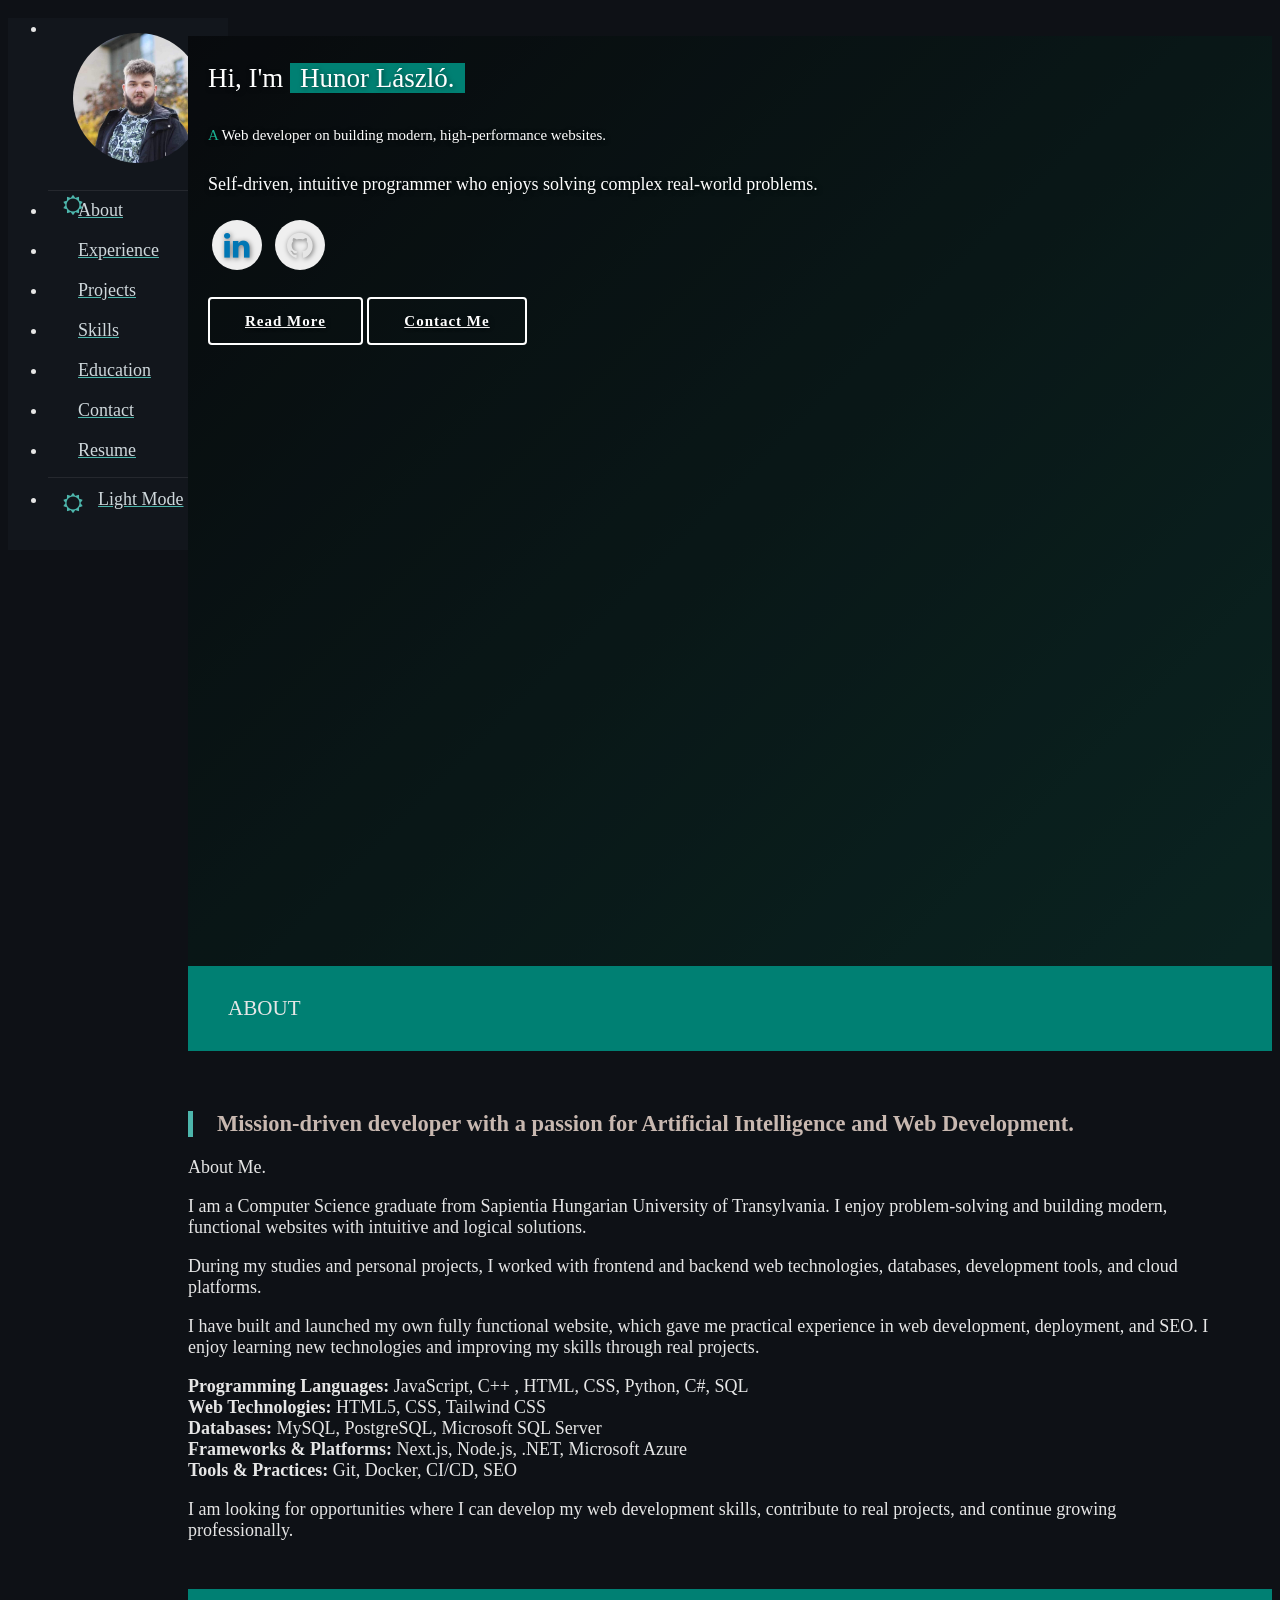
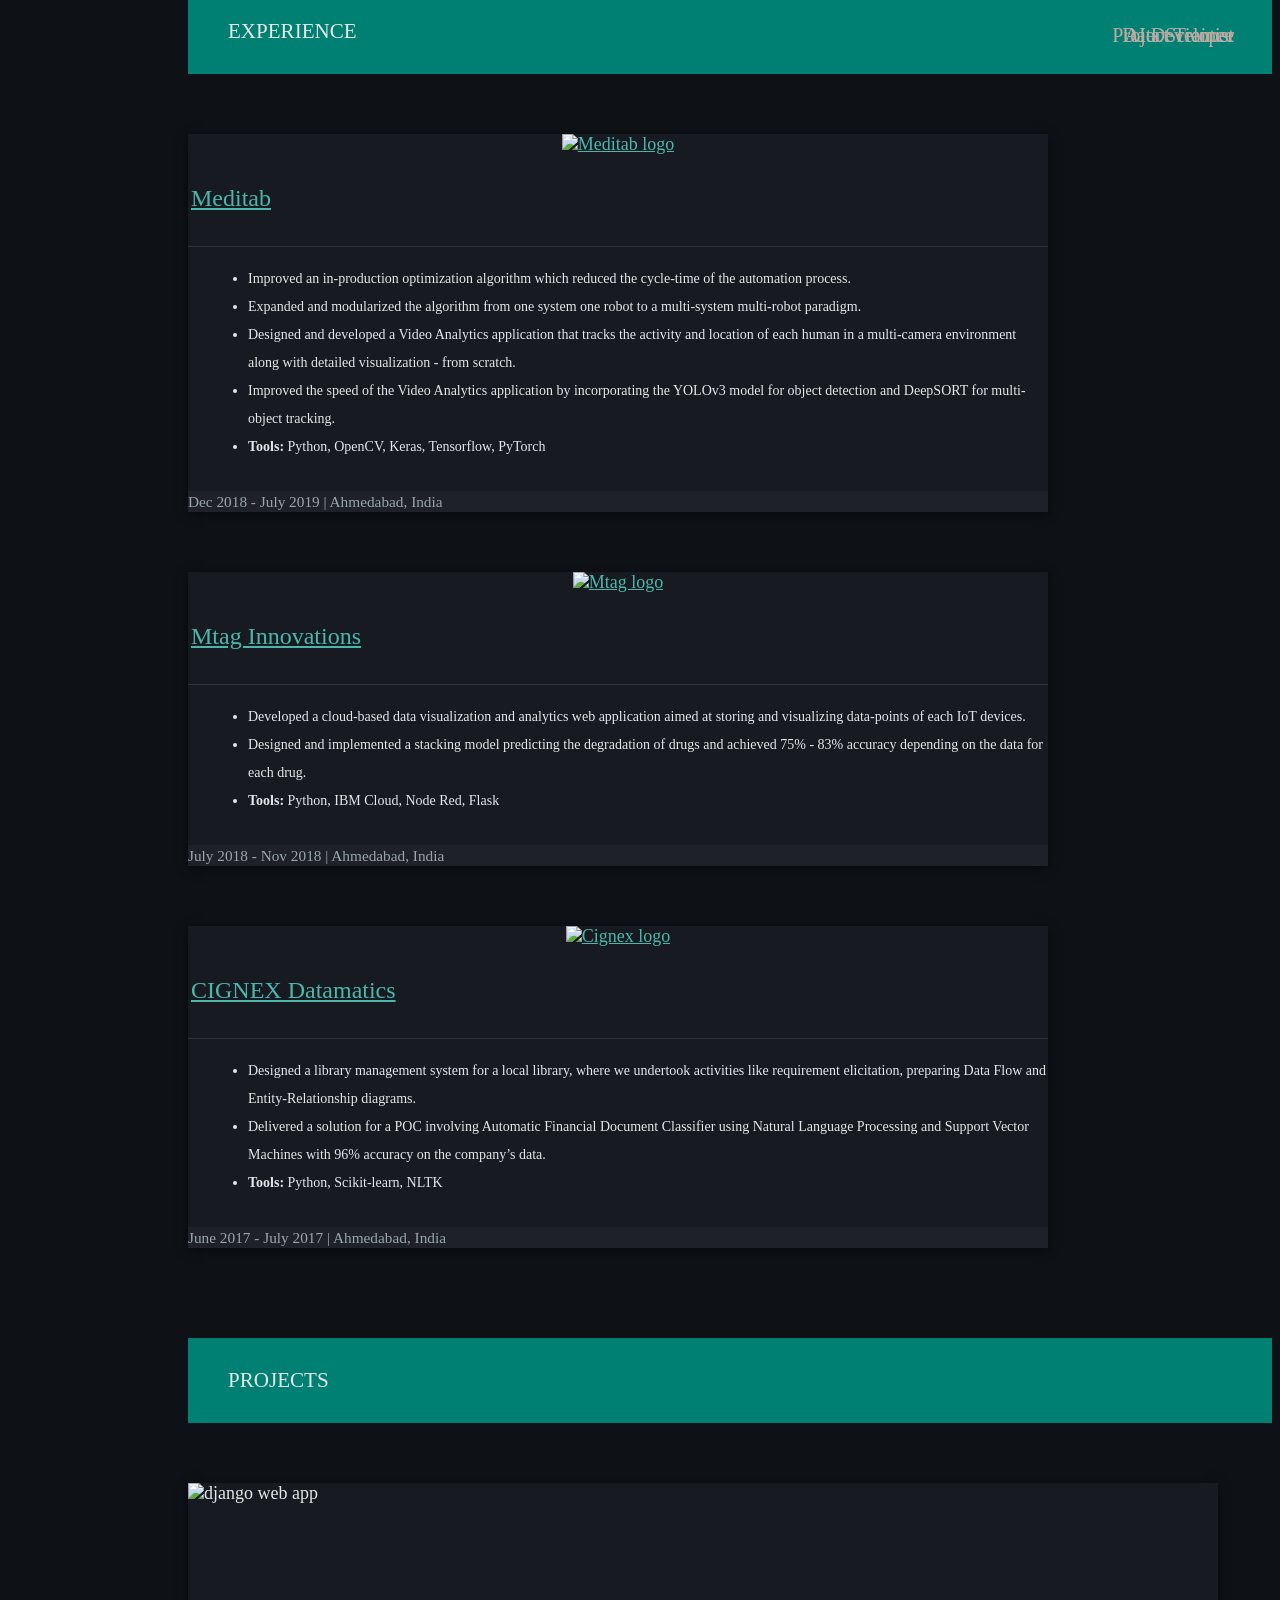
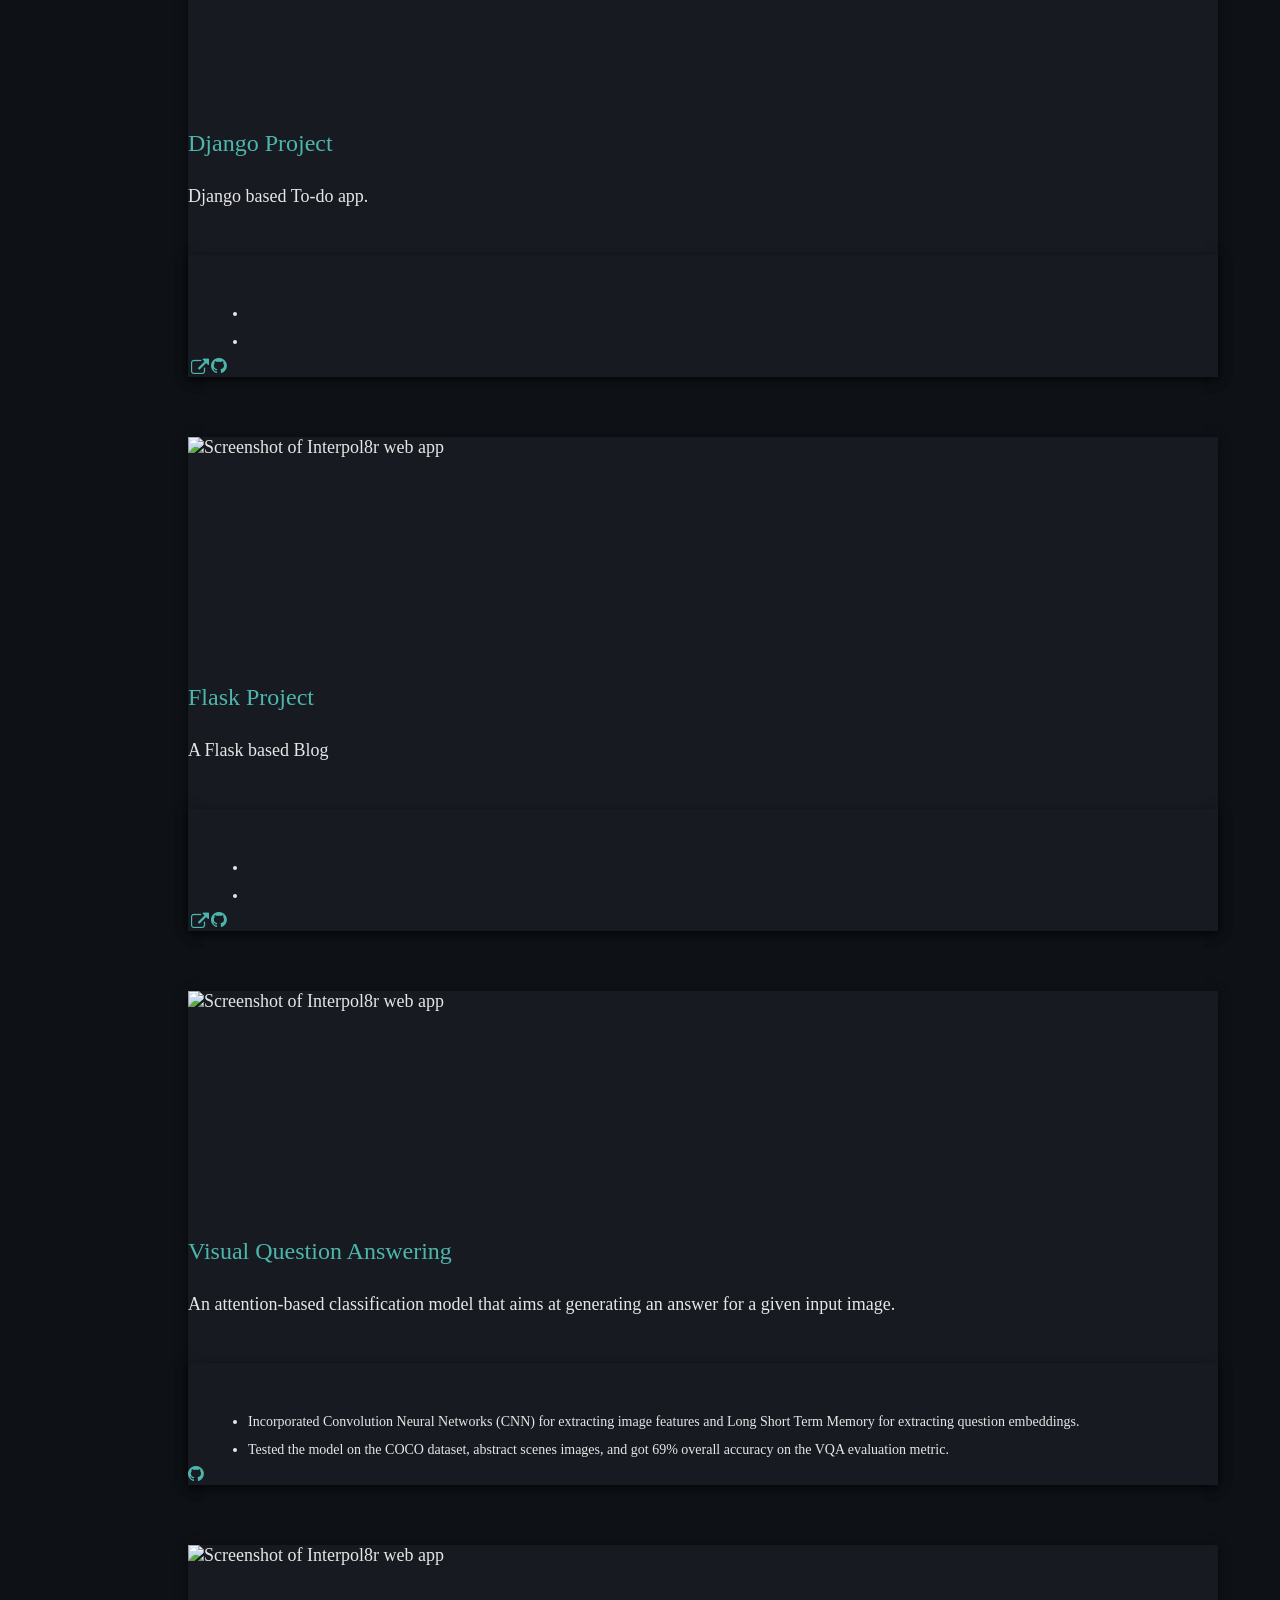
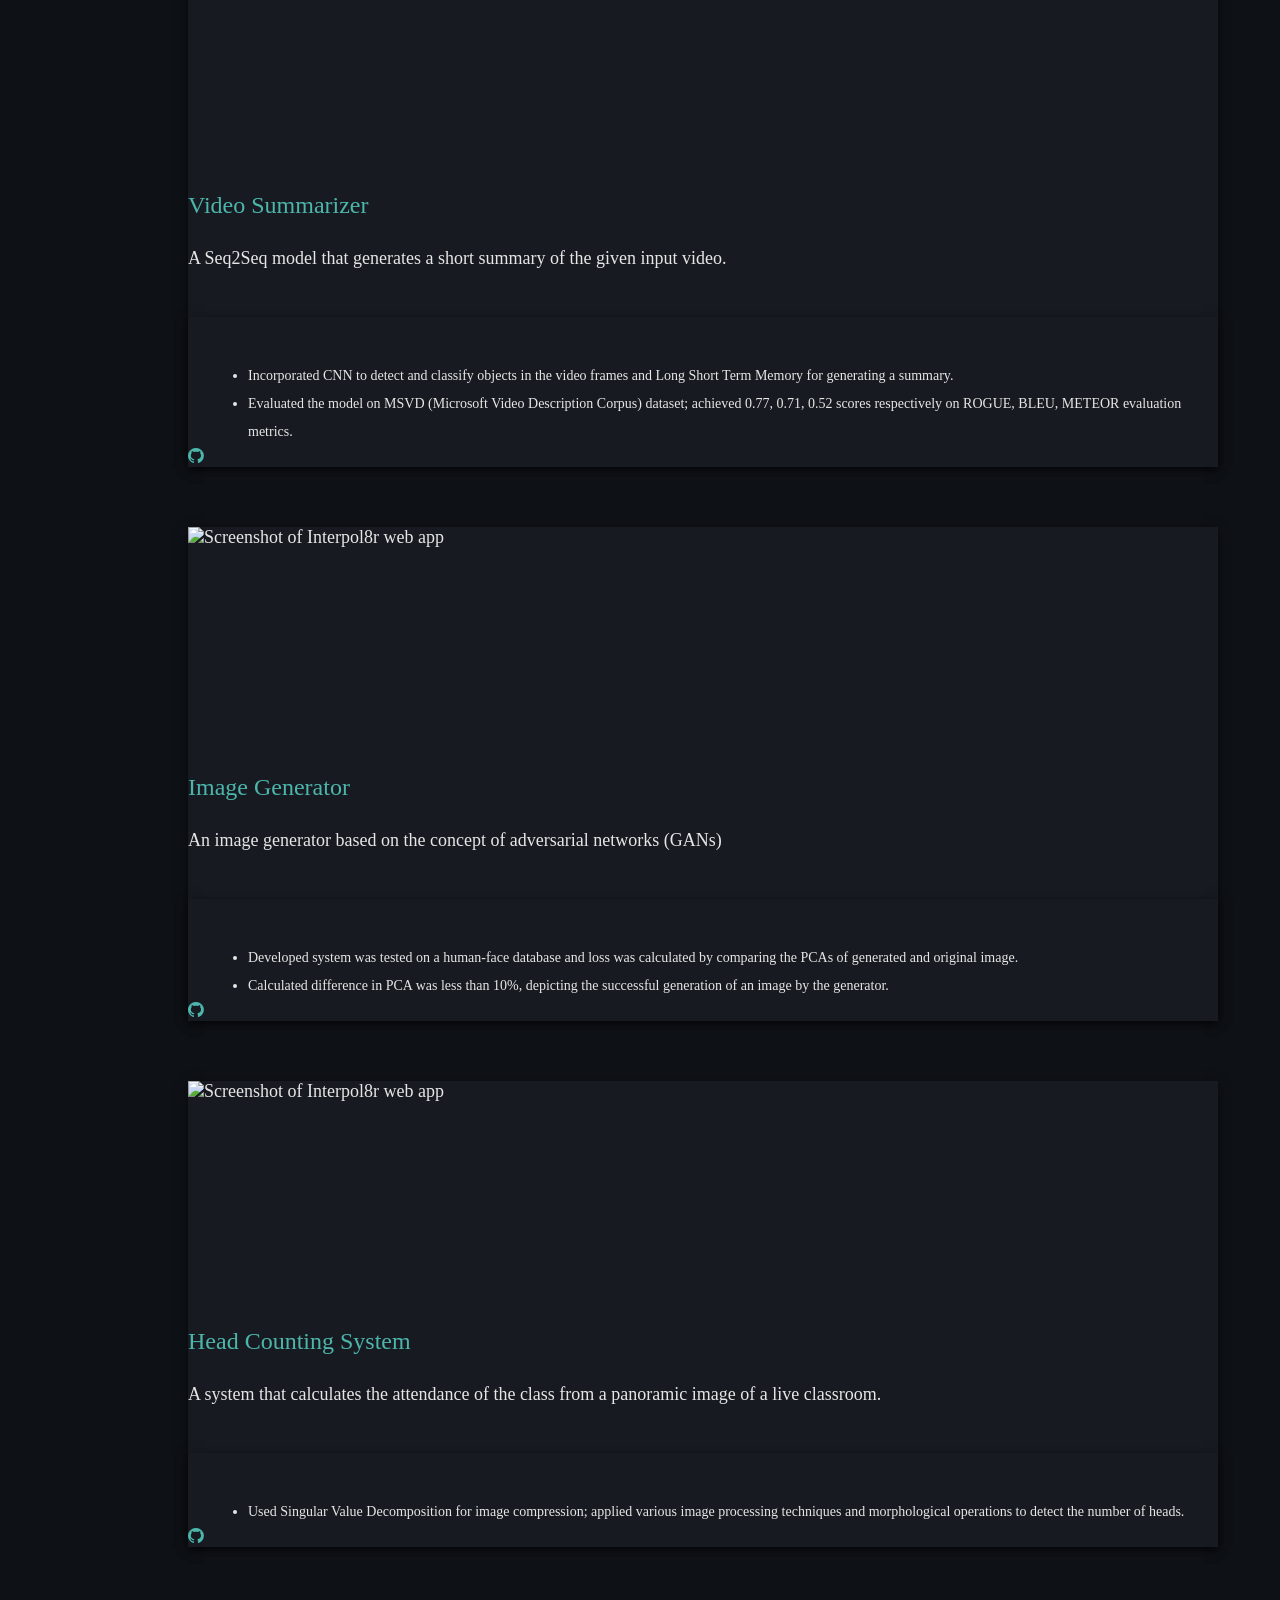
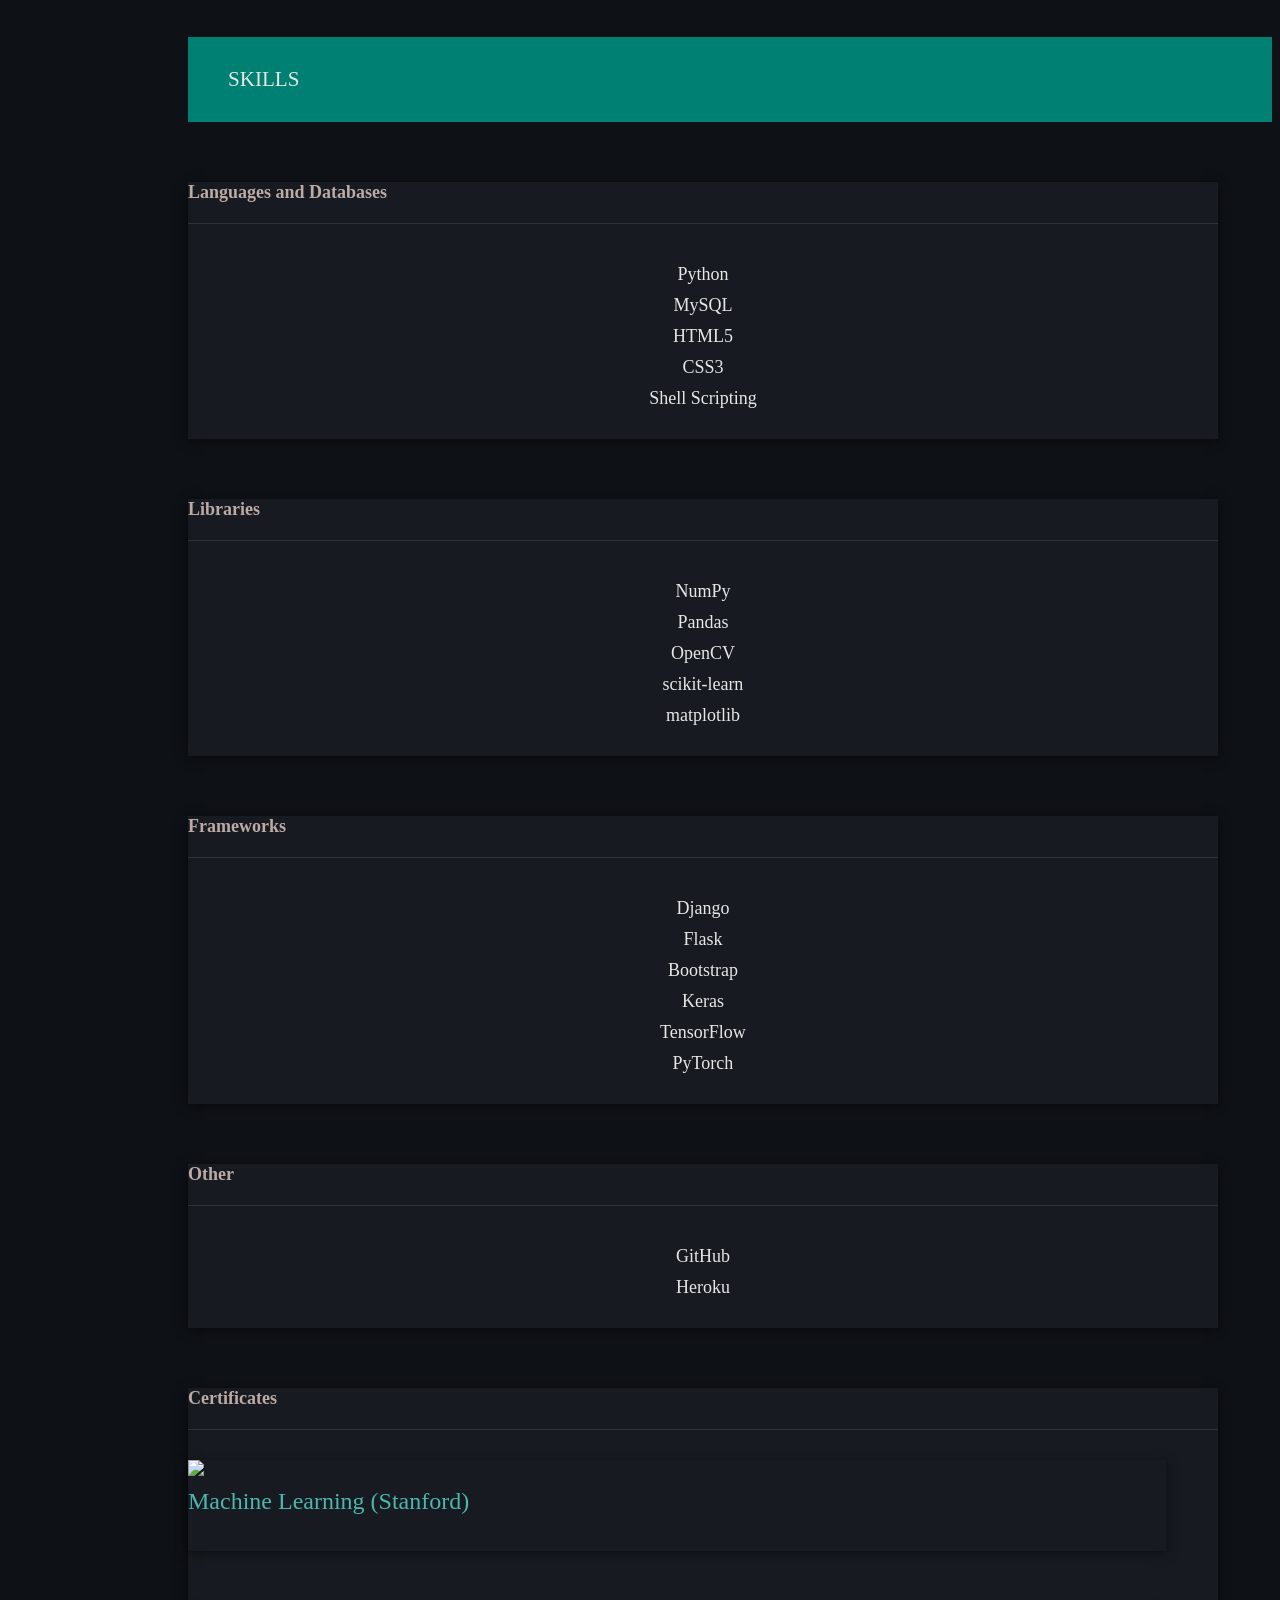
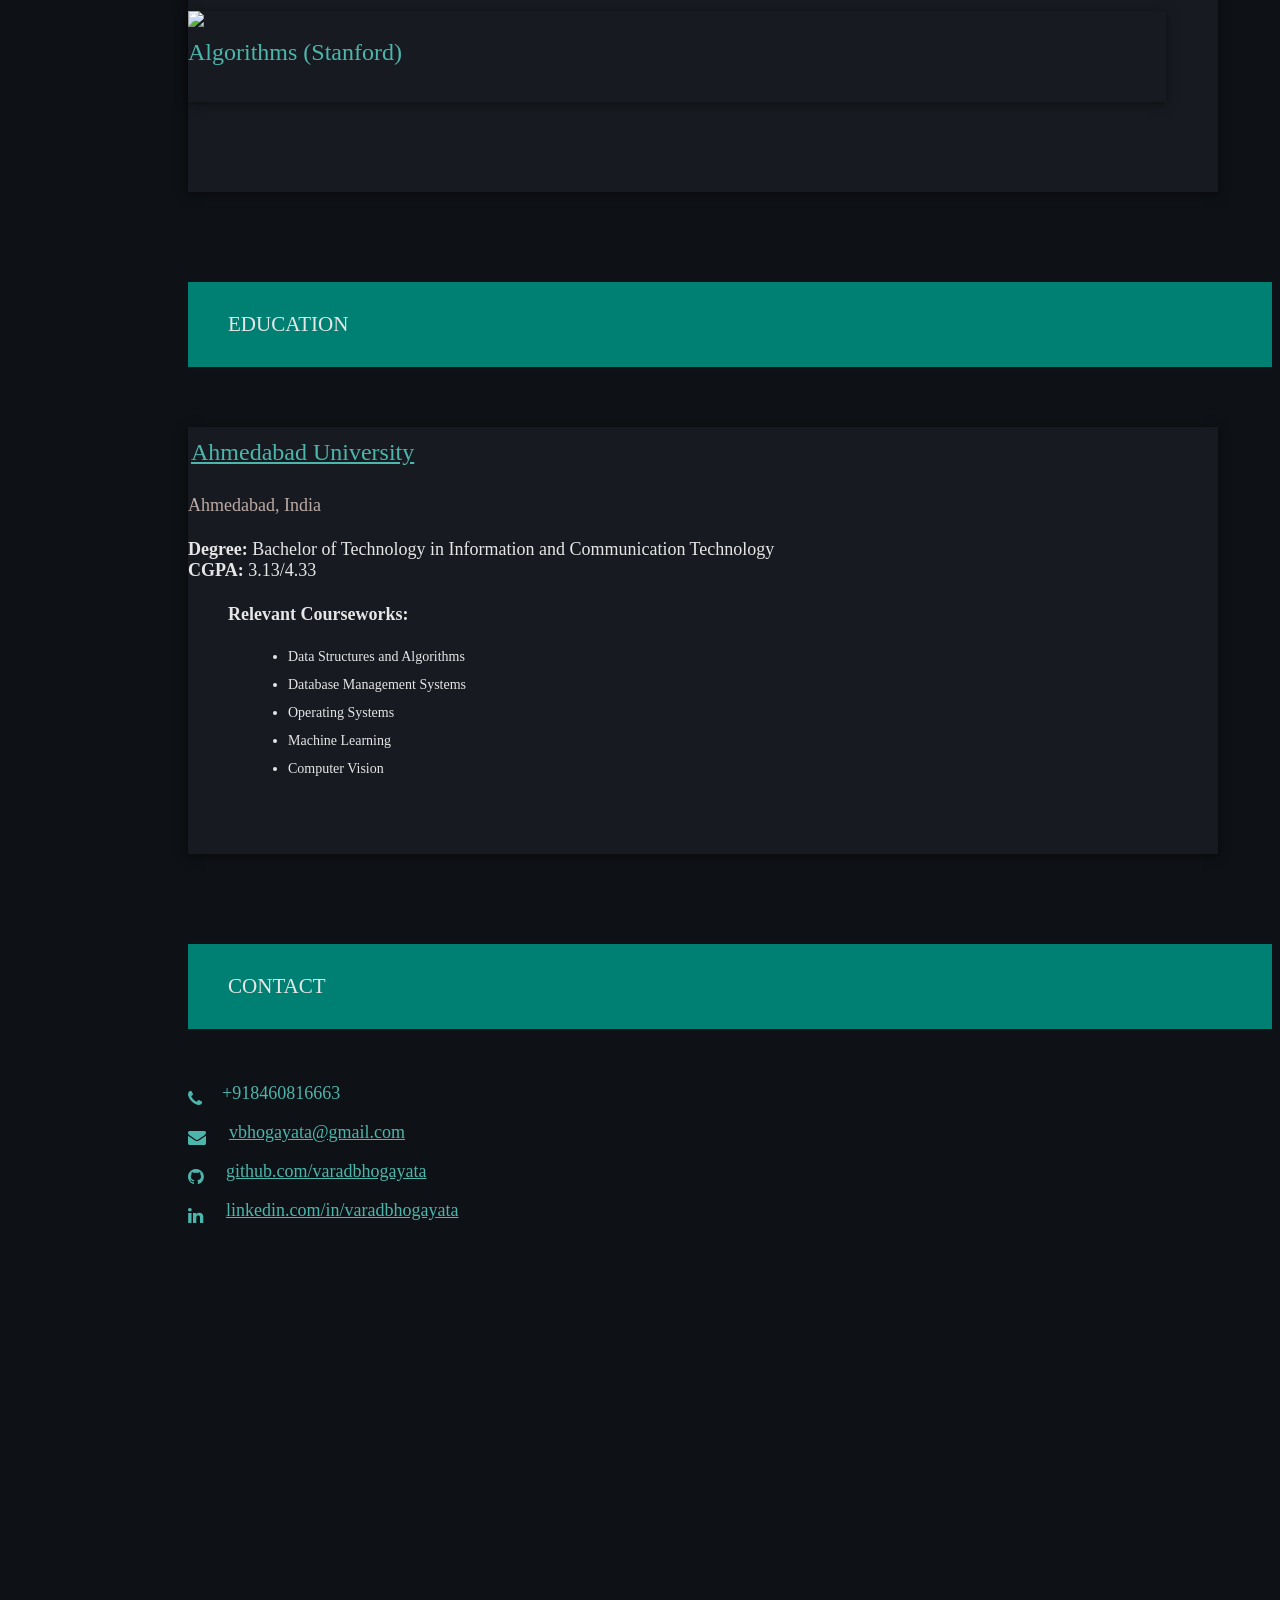
==== index.html @ 755435e8 "Implement dark/light theme toggle and update personal branding" ====
<!DOCTYPE html>
<html lang="en">

<head>
  <meta charset="utf-8" />
  <meta name="viewport" content="width=device-width initial-scale=1" />
  <meta http-equiv="X-UA-Compatible" content="IE=edge" />

  <!-- Theme: apply saved (or default dark) theme before paint to avoid flash -->
  <script>
    (function () {
      var t = localStorage.getItem("theme") || "dark";
      document.documentElement.setAttribute("data-theme", t);
    })();
  </script>

  <!-- bootstrap css js -->
  <!-- <link rel="stylesheet" href="https://stackpath.bootstrapcdn.com/bootstrap/4.5.0/css/bootstrap.min.css" integrity="sha384-9aIt2nRpC12Uk9gS9baDl411NQApFmC26EwAOH8WgZl5MYYxFfc+NcPb1dKGj7Sk" crossorigin="anonymous"> -->
  <!-- <script src="https://code.jquery.com/jquery-3.5.1.slim.min.js" integrity="sha384-DfXdz2htPH0lsSSs5nCTpuj/zy4C+OGpamoFVy38MVBnE+IbbVYUew+OrCXaRkfj" crossorigin="anonymous"></script>
  <script src="https://cdn.jsdelivr.net/npm/popper.js@1.16.0/dist/umd/popper.min.js" integrity="sha384-Q6E9RHvbIyZFJoft+2mJbHaEWldlvI9IOYy5n3zV9zzTtmI3UksdQRVvoxMfooAo" crossorigin="anonymous"></script>
  <script src="https://stackpath.bootstrapcdn.com/bootstrap/4.5.0/js/bootstrap.min.js" integrity="sha384-OgVRvuATP1z7JjHLkuOU7Xw704+h835Lr+6QL9UvYjZE3Ipu6Tp75j7Bh/kR0JKI" crossorigin="anonymous"></script> -->

  <!-- Materialize - Compiled and minified CSS-->
  <link rel="stylesheet" href="//cdnjs.cloudflare.com/ajax/libs/materialize/0.95.3/css/materialize.min.css" />
  <!-- Font Awesome Icon - CSS-->
  <link rel="stylesheet" href="//maxcdn.bootstrapcdn.com/font-awesome/4.3.0/css/font-awesome.min.css" />
  <!-- Custom Styles-->
  <link rel="stylesheet" href="/assets/css/style.css" />
  <title>Laszlo Hunor's Website`</title>
  <!-- Open Graph-->
  <meta property="og:locale" content="en_US" />
  <meta property="og:type" content="website" />
  <meta property="og:title" content="Varad Bhogayata | Python Developer" />
  <meta property="og:description" content="My Tagline....." />
  <meta property="og:url" content="sup1337.github.io" />
  <meta property="og:site_name" content="Varad Bhogayata | Python Developer" />
  <meta property="article:publisher" content="varadbhogayata.github.io" />
  <meta property="og:image" content="" />
  <meta name="twitter:card" content="summary" />
  <meta name="twitter:site" content="@varad_bhogayata" />
  <meta name="twitter:title" content="Varad Bhogayata | Full Stack Developer" />
  <meta name="twitter:description" content="I want to make things that make a difference." />
  <meta name="twitter:url" content="varadbhogayata.github.io" />
  <meta name="author" content="Varad Bhogayata" />
  <meta name="description" content="I want to make things that make a difference." />
  <link rel="apple-touch-icon" sizes="57x57" href="/assets/img/favicon/apple-icon-57x57.png" />
  <link rel="apple-touch-icon" sizes="60x60" href="/assets/img/favicon/apple-icon-60x60.png" />
  <link rel="apple-touch-icon" sizes="72x72" href="/assets/img/favicon/apple-icon-72x72.png" />
  <link rel="apple-touch-icon" sizes="76x76" href="/assets/img/favicon/apple-icon-76x76.png" />
  <link rel="apple-touch-icon" sizes="114x114" href="/assets/img/favicon/apple-icon-114x114.png" />
  <link rel="apple-touch-icon" sizes="120x120" href="/assets/img/favicon/apple-icon-120x120.png" />
  <link rel="apple-touch-icon" sizes="144x144" href="/assets/img/favicon/apple-icon-144x144.png" />
  <link rel="apple-touch-icon" sizes="152x152" href="/assets/img/favicon/apple-icon-152x152.png" />
  <link rel="apple-touch-icon" sizes="180x180" href="/assets/img/favicon/apple-icon-180x180.png" />
  <link rel="icon" type="image/png" sizes="192x192" href="/assets/img/favicon/android-icon-192x192.png" />
  <link rel="icon" type="image/png" sizes="32x32" href="/assets/img/favicon/favicon-32x32.png" />
  <link rel="icon" type="image/png" sizes="96x96" href="/assets/img/favicon/favicon-96x96.png" />
  <link rel="icon" type="image/png" sizes="16x16" href="/assets/img/favicon/favicon-16x16.png" />
  <link rel="manifest" href="/assets/img/favicon/manifest.json" />
  <meta name="msapplication-TileColor" content="#ffffff" />
  <meta name="msapplication-TileImage" content="/assets/img/favicon/ms-icon-144x144.png" />
  <meta name="theme-color" content="#ffffff" />
  <!--if lt IE 9script(src='//html5shim.googlecode.com/svn/trunk/html5.js')
    -->
  <meta name="robots" content="index, follow" />
  <meta name="google-site-verification" content="-3F1R8ekDXe8XFfCi7eIVfXOSWqlp_pWNQX2dfgKD4Y" />
</head>

<body>
  <!-- Navigation Menu-->
  <!-- Nav class 1 -->
  <nav class="hide-on-small-only">
    <ul class="side-nav fixed section table-of-contents">

      <!-- <img src="/assets/img/my-passport-photo.jpg" class="circle img-responsive" alt="avatar" 
      width="130px" height="130px" style="display:block; margin: 12px; margin-left:auto; margin-right: auto; 
      max-width: 10rem; max-height: 10rem; border: 0.17rem solid #00796b; border-radius: 50%;"> 
      
      <hr style="width: 100%;"> -->
      <li class="logo">
        <a id="logo-container" aria-label="Navigate to the beginning of the page" href="#intro"
          class="brand-logo grey-blue-text">
          <img src="/assets/img/avatar.jpg" class="circle img-responsive" alt="avatar" width="130px"
            height="130px" style="display:block; margin: -25px; margin-left:-5.5px; margin-right: auto;
      max-width: 10rem; max-height: 10rem; border: 0.18rem hidden #00796b; border-radius: 50%; object-fit: cover;">
        </a>
      </li>
      <!-- <img src="/assets/img/my-passport-photo.jpg" alt="Avatar"> -->
      <!-- <li class="logo">
        <p>profile</p>
      </li> -->
      <!-- <div class="image-cropper">
        <img src="/assets/img/my-passport-photo.jpg" alt="avatar" class="profile-pic">
      </div> -->
      <!-- <div class="col s2">
        <img src="/assets/img/my-passport-photo.jpg" alt="" class="circle responsive-img profile-pic">
      </div> -->
      <!-- <div class="col col s4 m4 l4"> -->
      <!-- <img src="/assets/img/my-passport-photo.jpg" alt="" class="circle responsive-img valign profile-image">
      </div> -->

      <!-- <div class="text-center">
        <span class="badge badge-white badge-pill profile-designation">UI / UX Designer</span>
      </div> -->
      <!-- <span class="d-none d-lg-block">
        <img class="img-fluid img-profile rounded-circle mx-auto mb-2" src="/assets/img" alt="">
      </span> -->
      <!-- <li class="logo">
        <a id="logo-container" aria-label="Navigate to the beginning of the page" href="#intro"
          class="brand-logo grey-blue-text">
          <h1>Varad Bhogayata<span class="black-text light">Python Developer</span></h1>
        </a>
      </li> -->
      <li class="bold">
        <a aria-label="Navigate to the About section" href="#about" class="waves-effect waves-dark teal-text"><i
            class="mdi-social-person small"></i><span>About</span></a>
      </li>
      <li class="bold">
        <a aria-label="Navigate to the Experience section" href="#experience"
          class="waves-effect waves-dark teal-text"><i
            class="mdi-action-trending-up small"></i><span>Experience</span></a>
      </li>
      <!-- <li class="bold">
        <a aria-label="Navigate to the Projects section" href="#projects" class="waves-effect waves-dark indigo-text"><i
            class="mdi-av-web small"></i><span>Projects</span></a>
      </li> -->
      <li class="bold">
        <a aria-label="Navigate to the Projects section" href="#projects" class="waves-effect waves-dark teal-text"><i
            class="mdi-av-my-library-books small"></i><span>Projects</span></a>
      </li>


      <!-- <li class="bold">
        <a aria-label="Navigate to the Skills section" href="#skills" class="waves-effect waves-dark purple-text"><i
            class="mdi-av-equalizer small"></i><span>Skills</span></a>
      </li> -->
      <!--
        ICONS:
        mdi-action-assessment
        mdi-social-poll
      -->
      <li class="bold">
        <a aria-label="Navigate to the Skills section" href="#skills" class="waves-effect waves-dark teal-text"><i
            class="mdi-action-assessment small"></i><span>Skills</span></a>
      </li>
      <!-- <li class="bold">
        <a aria-label="Navigate to the Awards section" href="#awards" class="waves-effect waves-dark red-text"><i
            class="mdi-action-grade small"></i><span>Awards</span></a>
      </li> -->
      <li class="bold">
        <a aria-label="Navigate to the Education section" href="#education" class="waves-effect waves-dark teal-text"><i
            class="mdi-social-school small"></i><span>Education</span></a>
      </li>

      <!-- 
        1. mdi-communication-contacts
        2. mdi-content-mail
        3. mdi-communication-email
      -->
      <!-- <li class="bold">
        <a aria-label="Navigate to the Contact section" href="#contact" class="waves-effect waves-dark brown-text"><i
            class="mdi-content-mail small"></i><span>Contact</span></a>
      </li> -->
      <li class="bold">
        <a aria-label="Navigate to the Contact section" href="#contact" class="waves-effect waves-dark teal-text"><i
            class="mdi-content-mail small"></i><span>Contact</span></a>
      </li>

      <!-- <li class="bold">
        <a aria-label="Navigate to the Blog section" href="#blog"
          class="waves-effect waves-dark yellow-text text-darken-2"><i
            class="mdi-content-create small"></i><span>Blog</span></a>
      </li> -->
      <!--
        ICONS:
        1. mdi-action-description
        2. mdi-file-folder
        3. mdi-file-folder-open
        4. mdi-file-attachment
        5. mdi-file-folder-shared
      -->
      <li class="bold">
        <a aria-label="Open Varad's resume in a new tab"
          href="https://drive.google.com/file/d/1JK0WiDYe5uMZCtUqLfULc7L28Wrndo6n/view?usp=sharing" target="_blank"
          class="waves-effect waves-dark teal-text"><i class="mdi-file-folder-open small"></i><span>Resume</span></a>
      </li>
      <li class="bold theme-toggle-li">
        <a href="#" role="button" aria-label="Toggle dark and light mode"
          class="theme-toggle waves-effect waves-dark teal-text"><i class="fa fa-moon-o small"></i><i
            class="fa fa-sun-o small"></i><span class="theme-toggle-label">Dark Mode</span></a>
      </li>
    </ul>
  </nav>

  <!-- Nav class 2 -->
  <nav class="hide-on-large only trigger z-depth-1">
    <a aria-label="Toggle visibility of the mobile navbar" href="#" data-activates="slide-out"
      class="button-collapse"><i class="mdi-navigation-menu"></i></a>
    <div class="name-title">
      <a id="name" aria-label="Navigate to the beginning of the page" href="#" class="blue-grey-text">Hunor László
      </a><span class="black-text light">Web Developer</span>
    </div>
  </nav>

  <!-- Nav class 3 -->
  <nav class="hide-on-large only">
    <ul id="slide-out" class="side-nav">

      <li class="bold">
        <a aria-label="Navigate to the About section" href="#about" class="waves-effect waves-dark teal-text"><i
            class="mdi-social-person small"></i><span>About</span></a>
      </li>
      <li class="bold">
        <a aria-label="Navigate to the Experience section" href="#experience"
          class="waves-effect waves-dark teal-text"><i
            class="mdi-action-trending-up small"></i><span>Experience</span></a>
      </li>
      <li class="bold">
        <a aria-label="Navigate to the Projects section" href="#projects" class="waves-effect waves-dark teal-text"><i
            class="mdi-av-my-library-books small"></i><span>Projects</span></a>
      </li>
      <li class="bold">
        <a aria-label="Navigate to the Skills section" href="#skills" class="waves-effect waves-dark teal-text"><i
            class="mdi-action-assessment small"></i><span>Skills</span></a>
      </li>
      <!-- <li class="bold">
        <a aria-label="Navigate to the Awards section" href="#awards" class="waves-effect waves-dark red-text"><i
            class="mdi-action-grade small"></i><span>Awards</span></a>
      </li> -->
      <li class="bold">
        <a aria-label="Navigate to the Education section" href="#education" class="waves-effect waves-dark teal-text"><i
            class="mdi-social-school small"></i><span>Education</span></a>
      </li>
      <!-- <li class="bold">
        <a aria-label="Navigate to the Contact section" href="#contact" class="waves-effect waves-dark brown-text"><i
            class="mdi-content-mail small"></i><span>Contact</span></a>
      </li> -->
      <li class="bold">
        <a aria-label="Navigate to the Contact section" href="#contact" class="waves-effect waves-dark teal-text"><i
            class="mdi-communication-contacts small"></i><span>Contact</span></a>
      </li>


      <!-- <li class="bold">
        <a aria-label="Navigate to the Contact section" href="#blog"
          class="waves-effect waves-dark yellow-text text-dark-3"><i
            class="mdi-content-mail small"></i><span>Blog</span></a>
      </li> -->
      <li class="bold">
        <a aria-label="Open Varad's Resume in a new tab"
          href="https://drive.google.com/file/d/1JK0WiDYe5uMZCtUqLfULc7L28Wrndo6n/view?usp=sharing" target="_blank"
          class="waves-effect waves-dark teal-text"><i class="mdi-file-folder-open small"></i><span>Resume</span></a>
      </li>
      <li class="bold theme-toggle-li">
        <a href="#" role="button" aria-label="Toggle dark and light mode"
          class="theme-toggle waves-effect waves-dark teal-text"><i class="fa fa-moon-o small"></i><i
            class="fa fa-sun-o small"></i><span class="theme-toggle-label">Dark Mode</span></a>
      </li>
    </ul>
  </nav>

  <!-- Main Content-->
  <main>
    <!-- First Section: Heading lines and image -->
    <section id="intro" class="section scrollspy full-height">
      <div class="overlay"></div>
      

      <!-- <div style="display: block; margin-left: 0em; margin-top: 3 rem !important;">
        <h6>Welcome to my Client template</h6>
        <h2>Hello <span>I'm John Watson</span></h2>
        <h4>designer - developer - freelancer</h4>
        <p class="mt-4"> Auctor sit amet aliquam vel, ullamcorper sit amet ligula.
          Vivamus suscipit tortor eget felis porttitor volutpat. Mauris blandit aliquet elit.</p>
        <ul class="social_section_1info mt-4">
          <li class="mb-2 facebook"><a href="#"><span class="fa fa-facebook"></span></a></li>
          <li class="mb-2 twitter"><a href="#"><span class="fa fa-twitter"></span></a></li>
          <li class="linkedin"><a href="#"><span class="fa fa-linkedin"></span></a></li>
          <li class="pinterest"><a href="#"><span class="fa fa-pinterest"></span></a></li>
        </ul>
        <a href="#about" class="scroll bnr-btn mr-2">Read more </a>
        <a href="#contact" class="scroll bnr-btn1">Contact Me </a>
      </div> -->

      <div class="container">
        <div class="col-md-9">
          <div class="content section-padding valign" style="margin-left: 20px;">
            <div class="caption">
              <h2>Hi, I'm <span class="teal">Hunor László.</span></h2>
              <h5><span style="color: #1ab394 !important;">A</span>
                <span>Web developer on building modern, high-performance websites.</span>
              </h5>
              <p>Self-driven, intuitive programmer who enjoys solving complex real-world problems.</p>
              
              <!-- <div class="social-panel-container" style="position: fixed;
              right: 0;
              bottom: 80px;
              /* transform: translateX(100%); */
              transition: transform 0.4s ease-in-out;">
                <div class="social-panel" style="
                /* box-shadow: 0 16px 31px -17px rgba(0, 31, 97, 0.6); */
                /* border: 5px solid #001f61; */
                display: flex;
                flex-direction: column;
                justify-content: center;
                align-items: center;
                font-family: 'Muli';
                position: relative;
                height: 169px;
                width: 370px;
                max-width: calc(100% - 10px);">
                  
                  <ul>
                    <li>
                      <a href="https://twitter.com/florinpop1705" target="_blank">
                        <i class="fa fa-twitter"></i>
                      </a>
                    </li>
                    <li>
                      <a href="https://instagram.com/florinpop17" target="_blank">
                        <i class="fa fa-instagram"></i>
                      </a>
                    </li>
                    <li>
                      <a href="https://facebook.com/florinpop17" target="_blank">
                        <i class="fa fa-facebook"></i>
                      </a>
                    </li>
                    <li>
                      <a href="https://linkedin.com/in/florinpop17" target="_blank">
                        <i class="fa fa-linkedin"></i>
                      </a>
                    </li>
                  </ul>
                </div>
              </div>
               -->

              
              
              
            </div>
            <div class="social">
              <button class="icon-btn linkedin"> 
                <i class="fa fa-linkedin"></i>
              </button>
              <button class="icon-btn github"> 
                <i class="fa fa-github"></i>
              </button>
<!--              <button class="icon-btn angellist"> -->
<!--                <i class="fa fa-angellist"></i>-->
<!--              </button>-->
            </div>
            <div class='buttons'>
              <a href="#about" style="position: relative; padding: 11px 35px; background: none; color: #fff; 
            border: 2px solid #fff; font-weight: 600; font-size: 15px; letter-spacing: 1px; 
            display: inline-block; border-radius: 4px; -webkit-border-radius: 4px;">Read More</a>
            
            <a href="#contact" style="position: relative; padding: 11px 35px; background: none; color: #fff; border: 2px solid #fff; font-weight: 600; 
            font-size: 15px; letter-spacing: 1px; display: inline-block; margin-top: 1.5em; border-radius: 4px;
            -webkit-border-radius: 4px;">Contact Me</a>
            </div>
            
            

          </div>
        </div>
      </div>

      

          
    </section>


    <!-- Second Section: About -->
    <section id="about" class="section scrollspy">
      <h3 class="page-title white-text teal">About</h3>
      <div class="container flow-text">
        <blockquote>
          <h2>
            Mission-driven  developer with a passion for Artificial Intelligence and Web Development.
          </h2>
        </blockquote>
        <p>
          About Me.
        </p>
        <p>
          I am a Computer Science graduate from Sapientia Hungarian University of
          Transylvania. I enjoy problem-solving and building modern, functional
          websites with intuitive and logical solutions.
        </p>

        <p>
          During my studies and personal projects, I worked with frontend and backend
          web technologies, databases, development tools, and cloud platforms.
        </p>

        <p>
          I have built and launched my own fully functional website, which gave me
          practical experience in web development, deployment, and SEO. I enjoy
          learning new technologies and improving my skills through real projects.
        </p>

        <p>
          <strong>Programming Languages:</strong>
          JavaScript, C++ , HTML, CSS, Python, C#, SQL
          <br>

          <strong>Web Technologies:</strong>
          HTML5, CSS, Tailwind CSS
          <br>

          <strong>Databases:</strong>
          MySQL, PostgreSQL, Microsoft SQL Server
          <br>

          <strong>Frameworks &amp; Platforms:</strong>
          Next.js, Node.js, .NET, Microsoft Azure
          <br>

          <strong>Tools &amp; Practices:</strong>
          Git, Docker, CI/CD, SEO
        </p>

        <p>
          I am looking for opportunities where I can develop my web development skills,
          contribute to real projects, and continue growing professionally.
        </p>
        <!-- <p>
        <strong>Current Focus</strong>:&nbsp;<a aria-label="Navigate to the Inclusive Design Patterns homepage"
          href="https://www.smashingmagazine.com/inclusive-design-patterns/">Accessibility</a>&nbsp;//&nbsp;<a
          aria-label="Navigate to the Full Stack React homepage"
          href="https://www.fullstackreact.com/">React</a>&nbsp;//&nbsp;<a
          aria-label='Navigate to the article "Scalable CSS"'
          href="https://mrmrs.github.io/writing/2016/03/24/scalable-css/">Design Systems</a>
      </p> -->
      </div>
    </section>


    <!-- Third Section: Experience -->
    <section id="experience" class="section scrollspy">
      <h3 class="page-title white-text teal">Experience</h3>
      <div class="container">

        <!-- Latest Experience -->
        <div class="card">
          <div class="card-content">
            <div class="row">
              <div class="col s12 m2">
                <a href="https://www.meditab.com" target="_blank"><img alt="Meditab logo"
                    src="/assets/img/exp-meditab-logo-500x500.jpg" class="responsive-img center-block" /></a>
              </div>
              <!-- <div class="col s12 m10"> -->
              <div class="col s12 m10">
                <p>
                  <span class="card-title"><a href="http://meditab.com" target="_blank"
                      class="teal-text hoverline">Meditab</a></span>
                </p>
              </div>
            </div>
            <div class="role brown-text text-darken-2">AI Developer</div>
            <ul>
              <li>
                Improved an in-production optimization algorithm which reduced the cycle-time of the automation process.
              </li>
              <li>
                Expanded and modularized the algorithm from one system one robot to a multi-system multi-robot paradigm.
              </li>
              <li>
                Designed and developed a Video Analytics application that tracks the activity and location of each human
                in a multi-camera environment
                along with detailed visualization - from scratch.
              </li>
              <li>Improved the speed of the Video Analytics application by incorporating the YOLOv3 model for object
                detection and DeepSORT for
                multi-object tracking.</li>
              <li>
                <b>Tools:</b> Python, OpenCV, Keras, Tensorflow, PyTorch
              </li>
            </ul>
          </div>
          <div class="card-action">
            <span>Dec 2018 - July 2019 | Ahmedabad, India</span>
          </div>
        </div>

        <!-- Experience 2 -->
        <div class="card">
          <div class="card-content">
            <div class="row">
              <div class="col s12 m2">
                <a href="https://www.mtag.in" target="_blank"><img alt="Mtag logo"
                    src="/assets/img/exp-mtag-logo-500x500.jpg" class="responsive-img center-block" /></a>

              </div>

              <!-- <div class="col s12 m10"> -->
              <div class="col s12 m10">
                <p>
                  <span class="card-title"><a href="https://www.mtag.in" target="_blank"
                      class="teal-text hoverline">Mtag
                      Innovations</a></span>
                </p>
              </div>
            </div>
            <div class="role brown-text text-darken-2">Data Scientist</div>
            <ul>
              <li>
                Developed a cloud-based data visualization and analytics web application aimed at storing and
                visualizing
                data-points of each IoT devices.
              </li>
              <li>
                Designed and implemented a stacking model predicting the degradation of drugs and achieved 75% - 83%
                accuracy depending on the data
                for each drug.
              </li>
              <li>
                <b>Tools:</b> Python, IBM Cloud, Node Red, Flask
              </li>
            </ul>
          </div>
          <div class="card-action">
            <span>July 2018 - Nov 2018 | Ahmedabad, India</span>
          </div>
        </div>

        <!-- Experience 3 -->
        <div class="card">
          <div class="card-content">
            <div class="row">
              <div class="col s12 m2">
                <a href="https://www.cignex.com" target="_blank"><img alt="Cignex logo"
                    src="/assets/img/exp-cignex-logo.png" class="responsive-img center-block" /></a>
              </div>
              <!-- <div class="col s12 m10"> -->
              <div class="col s12 m10">
                <p>
                  <span class="card-title"><a href="https://www.cignex.com" target="_blank"
                      class="teal-text hoverline">CIGNEX
                      Datamatics </a></span>
                </p>
              </div>
            </div>
            <div class="role brown-text text-darken-2">Project Trainee</div>
            <ul>
              <li>
                Designed a library management system for a local library, where we undertook activities like requirement
                elicitation, preparing Data Flow
                and Entity-Relationship diagrams.
              </li>
              <li>
                Delivered a solution for a POC involving Automatic Financial Document Classifier using Natural Language
                Processing and Support Vector
                Machines with 96% accuracy on the company’s data.
              </li>
              <li>
                <b>Tools:</b> Python, Scikit-learn, NLTK
              </li>
            </ul>
          </div>
          <div class="card-action">
            <span>June 2017 - July 2017 | Ahmedabad, India</span>
          </div>
        </div>

      </div>
    </section>

    <!-- Fourth Section: Projects -->
    <section id="projects" class="section scrollspy">
      <h3 class="page-title white-text teal">Projects</h3>
      <div class="container">
        <div class="row">
          <!-- 1. Django Project -->
          <div class="col s12 m6 l6">
            <div class="card medium">
              <div class="card-image waves-effect waves-block waves-light">
                <img alt="django web app" src="/assets/img/project-python-django4.jpg" class="activator" />
              </div>
              <div class="card-content">
                <span class="card-title activator teal-text hoverline">Django Project<i
                    class="mdi-navigation-more-vert right"></i></span>
                <p>
                  Django based To-do app.
                </p>
              </div>
              <div class="card-reveal">
                <!-- TODO: change this -- only close button -->
                <!-- <span class="card-title brown-text">Accomplishments<i class="mdi-navigation-close right"></i></span> -->
                <span class="card-title grey-text"><small>Accomplishments</small><i
                    class="mdi-navigation-close right"></i></span>
                <ul>
                  <li></li>
                  <li></li>

                </ul>
                <div class="card-action">
                  <a aria-label="Visit Code Island website" href="http://google.com" target="_blank" data-position="top"
                    data-tooltip="View Online"
                    class="btn-floating btn-large waves-effect waves-light blue-grey tooltipped"><i
                      class="fa fa-external-link"></i></a>
                  <a aria-label="Visit the GitHub repo for Interpol8r project" href="https://github.com/varadbhogayata/"
                    target="_blank" data-position="top" data-tooltip="View Source"
                    class="btn-floating btn-large waves-effect waves-light blue-grey tooltipped"><i
                      class="fa fa-github"></i></a>
                </div>
              </div>
            </div>
          </div>

          <!-- Flask Project -->
          <div class="col s12 m6 l6">
            <div class="card medium">
              <div class="card-image waves-effect waves-block waves-light">
                <img alt="Screenshot of Interpol8r web app" src="/assets/img/project-python-flask2.jpg"
                  class="activator" />
              </div>
              <div class="card-content">
                <span class="card-title activator teal-text hoverline">Flask Project<i
                    class="mdi-navigation-more-vert right"></i></span>
                <p>
                  A Flask based Blog
                </p>
              </div>
              <div class="card-reveal">
                <!-- TODO: change this -- only close button -->
                <!-- <span class="card-title brown-text">Accomplishments<i class="mdi-navigation-close right"></i></span> -->
                <span class="card-title brown-text"><small>Accomplishments</small><i
                    class="mdi-navigation-close right"></i></span>
                <ul>
                  <li></li>
                  <li></li>


                </ul>
                <div class="card-action">
                  <a aria-label="Visit Code Island website" href="http://google.com" target="_blank" data-position="top"
                    data-tooltip="View Online"
                    class="btn-floating btn-large waves-effect waves-light brown tooltipped"><i
                      class="fa fa-external-link"></i></a>
                  <a aria-label="Visit the GitHub repo for Interpol8r project" href="https://github.com/varadbhogayata/"
                    target="_blank" data-position="top" data-tooltip="View Source"
                    class="btn-floating btn-large waves-effect waves-light brown tooltipped"><i
                      class="fa fa-github"></i></a>
                </div>
              </div>
            </div>
          </div>

          <!-- VQA -->
          <div class="col s12 m6 l6">
            <div class="card medium">
              <div class="card-image waves-effect waves-block waves-light">
                <img alt="Screenshot of Interpol8r web app" src="/assets/img/project-ai-1.jpg" class="activator" />
              </div>
              <div class="card-content">
                <span class="card-title activator teal-text hoverline">Visual Question Answering<i
                    class="mdi-navigation-more-vert right"></i></span>
                <p>
                  An attention-based classification model that aims at generating an answer for a given input image.
                </p>
              </div>
              <div class="card-reveal">
                <!-- TODO: change this -- only close button -->
                <!-- <span class="card-title brown-text">Accomplishments<i class="mdi-navigation-close right"></i></span> -->
                <span class="card-title brown-text"><small>Accomplishments</small><i
                    class="mdi-navigation-close right"></i></span>
                <ul>
                  <li>Incorporated Convolution Neural Networks (CNN) for extracting image features and Long Short Term
                    Memory for extracting question
                    embeddings.</li>
                  <li>Tested the model on the COCO dataset, abstract scenes images, and got 69% overall accuracy on the
                    VQA evaluation metric.</li>

                </ul>
                <div class="card-action">
                  <a aria-label="Visit the GitHub repo for Interpol8r project"
                    href="https://github.com/varadbhogayata/visual-question-answering" target="_blank"
                    data-position="top" data-tooltip="View Source"
                    class="btn-floating btn-large waves-effect waves-light brown tooltipped"><i
                      class="fa fa-github"></i></a>
                </div>
              </div>
            </div>
          </div>

          <!-- Video Summarizer -->
          <div class="col s12 m6 l6">
            <div class="card medium">
              <div class="card-image waves-effect waves-block waves-light">
                <img alt="Screenshot of Interpol8r web app" src="/assets/img/project-AI.jpg" class="activator" />
              </div>
              <div class="card-content">
                <span class="card-title activator teal-text hoverline">Video Summarizer<i
                    class="mdi-navigation-more-vert right"></i></span>
                <p>
                  A Seq2Seq model that generates a short summary of the given input video.
                </p>
              </div>
              <div class="card-reveal">
                <!-- TODO: change this -- only close button -->
                <!-- <span class="card-title brown-text">Accomplishments<i class="mdi-navigation-close right"></i></span> -->
                <span class="card-title brown-text"><small>Accomplishments</small><i
                    class="mdi-navigation-close right"></i></span>
                <ul>
                  <li>Incorporated CNN to detect and classify objects in the video frames and Long Short Term Memory for
                    generating a summary.</li>
                  <li>Evaluated the model on MSVD (Microsoft Video Description Corpus) dataset; achieved 0.77, 0.71,
                    0.52 scores respectively on ROGUE,
                    BLEU, METEOR evaluation metrics.</li>

                </ul>
                <!-- TODO: UPLOAD THIS PROJECT ON GITHUB -->
                <div class="card-action">
                  <a aria-label="Visit the GitHub repo for Interpol8r project" href="https://github.com/varadbhogayata/"
                    target="_blank" data-position="top" data-tooltip="View Source"
                    class="btn-floating btn-large waves-effect waves-light brown tooltipped"><i
                      class="fa fa-github"></i></a>
                </div>
              </div>
            </div>
          </div>

          <!-- Image Generator -->
          <div class="col s12 m6 l6">
            <div class="card medium">
              <div class="card-image waves-effect waves-block waves-light">
                <img alt="Screenshot of Interpol8r web app" src="/assets/img/project-ai-1.jpg" class="activator" />
              </div>
              <div class="card-content">
                <span class="card-title activator teal-text hoverline">Image Generator<i
                    class="mdi-navigation-more-vert right"></i></span>
                <p>
                  An image generator based on the concept of adversarial networks (GANs)
                </p>
              </div>
              <div class="card-reveal">
                <!-- TODO: change this -- only close button -->
                <!-- <span class="card-title brown-text">Accomplishments<i class="mdi-navigation-close right"></i></span> -->
                <span class="card-title brown-text"><small>Accomplishments</small><i
                    class="mdi-navigation-close right"></i></span>
                <ul>
                  <li>Developed system was tested on a human-face database and loss was calculated by comparing the PCAs
                    of generated and original image.</li>
                  <li>Calculated difference in PCA was less than 10%, depicting the successful generation of an image by
                    the generator.</li>

                </ul>
                <div class="card-action">
                  <a aria-label="Visit the GitHub repo for Interpol8r project" href="https://github.com/varadbhogayata/"
                    target="_blank" data-position="top" data-tooltip="View Source"
                    class="btn-floating btn-large waves-effect waves-light brown tooltipped"><i
                      class="fa fa-github"></i></a>
                </div>
              </div>
            </div>
          </div>

          <!-- Head Counting System -->
          <div class="col s12 m6 l6">
            <div class="card medium">
              <div class="card-image waves-effect waves-block waves-light">
                <img alt="Screenshot of Interpol8r web app" src="/assets/img/project-ai-1.jpg" class="activator" />
              </div>
              <div class="card-content">
                <span class="card-title activator teal-text hoverline">Head Counting System<i
                    class="mdi-navigation-more-vert right"></i></span>
                <p>
                  A system that calculates the attendance of the class from a panoramic image of a live classroom.
                </p>
              </div>
              <div class="card-reveal">
                <!-- TODO: change this -- only close button -->
                <!-- <span class="card-title brown-text">Accomplishments<i class="mdi-navigation-close right"></i></span> -->
                <span class="card-title brown-text"><small>Accomplishments</small><i
                    class="mdi-navigation-close right"></i></span>
                <ul>
                  <li>Used Singular Value Decomposition for image compression; applied various image processing
                    techniques and morphological operations to
                    detect the number of heads.</li>

                </ul>
                <div class="card-action">
                  <a aria-label="Visit the GitHub repo for Interpol8r project"
                    href="https://github.com/varadbhogayata/visual-question-answering" target="_blank"
                    data-position="top" data-tooltip="View Source"
                    class="btn-floating btn-large waves-effect waves-light brown tooltipped"><i
                      class="fa fa-github"></i></a>
                </div>
              </div>
            </div>
          </div>

          <!-- ************* -->
        </div>
      </div>
    </section>

    <!-- Fifth Section: Skills -->
    <section id="skills" class="section scrollspy">
      <h3 class="page-title white-text teal">Skills</h3>
      <div class="container">
        <!-- Languages and Databases -->
        <div class="card">
          <div class="card-content">
            <h4 class="brown-text light">Languages and Databases</h4>
            <div class="row text-center">
              <div class="col s4 m2">
                <img alt="" src="/assets/img/python-logo-1-300x300.jpg" class="responsive-img" />Python
              </div>
              <div class="col s4 m2">
                <img alt="" src="/assets/img/mysql-logo-1-300x300.jpg" class="responsive-img" />MySQL
              </div>
              <div class="col s4 m2">
                <img alt="" src="/assets/img/html5-300x300.jpg" class="responsive-img" />HTML5
              </div>
              <div class="col s4 m2">
                <img alt="" src="/assets/img/css3-300x300.jpg" class="responsive-img" />CSS3
              </div>
              <div class="col s4 m2">
                <img alt="" src="/assets/img/shell-logo-1-300x300.jpg" class="responsive-img" />Shell Scripting
              </div>
              <!-- <div class="col s4 m2">
                <img alt="" src="/assets/img/jade.png" class="responsive-img" />Jade
              </div>
              <div class="col s4 m2">
                <img alt="" src="/assets/img/jekyll.png" class="responsive-img" />Jekyll
              </div> -->
            </div>
          </div>
        </div>

        <div class="card">
          <div class="card-content">
            <h4 class="brown-text light">Libraries</h4>
            <div class="row text-center">
              <div class="col s4 m2">
                <img alt="" src="/assets/img/numpy-logo-1-500x500.jpg" class="responsive-img" />NumPy
              </div>
              <div class="col s4 m2">
                <img alt="" src="/assets/img/pandas-logo-2-500x500.jpg" class="responsive-img" />Pandas
              </div>
              <div class="col s4 m2">
                <img alt="" src="/assets/img/opencv-logo-1-500x500.jpg" class="responsive-img" />OpenCV
              </div>
              <div class="col s4 m2">
                <img alt="" src="/assets/img/sk-learn-logo-1-500x500.jpg" class="responsive-img" />scikit-learn
              </div>
              <div class="col s4 m2">
                <img alt="" src="/assets/img/matplotlib-logo-1-500x500.jpg" class="responsive-img" />matplotlib
              </div>
            </div>
          </div>
        </div>

        <!-- Frameworks -->
        <div class="card">
          <div class="card-content">
            <h4 class="brown-text light">Frameworks</h4>
            <div class="row text-center">
              <div class="col s4 m2">
                <img alt="" src="/assets/img/django-logo.webp" class="responsive-img" />Django
              </div>
              <div class="col s4 m2">
                <img alt="" src="/assets/img/flask-logo.png" class="responsive-img" />Flask
              </div>
              <div class="col s4 m2">
                <img alt="" src="/assets/img/bootstrap.png" class="responsive-img" />Bootstrap
              </div>
              <div class="col s4 m2">
                <img alt="" src="/assets/img/keras-logo.png" class="responsive-img" />Keras
              </div>
              <div class="col s4 m2">
                <img alt="" src="/assets/img/tensorflow-logo-1.png" class="responsive-img" />TensorFlow
              </div>
              <div class="col s4 m2">
                <img alt="" src="/assets/img/pytorch-logo.png" class="responsive-img" />PyTorch
              </div>

              <!-- <div class="col s4 m2">
                <img alt="" src="/assets/img/ionic.png" class="responsive-img" />Ionic
              </div> -->
            </div>
          </div>
        </div>

        <!-- Other -->
        <div class="card">
          <div class="card-content">
            <h4 class="brown-text light">Other</h4>
            <div class="row text-center">


              <div class="col s4 m2">
                <img alt="" src="/assets/img/github.png" class="responsive-img" />GitHub
              </div>
              <div class="col s4 m2">
                <img alt="" src="/assets/img/heroku.png" class="responsive-img" />Heroku
              </div>
              <!-- <div class="col s4 m2">
                <img alt="" src="/assets/img/mongodb.png" class="responsive-img" />MongoDB
              </div> -->
            </div>
          </div>
        </div>

        <!-- certifications -->
        <div class="card">
          <div class="card-content">
            <h4 class="brown-text light">Certificates</h4>
            <div class="row text-left">
              <div class="container">
                <div class="row">
                  <!-- Course 1 -->
                  <div class="col s12 m6 l6">
                    <div class="card">
                      <div class="card-image">
                        <img src="/assets/img/mooc-machine-learning-coursera-800x500.jpg">
                        <!-- <span class="card-title">Card Title</span> -->
                      </div>
                      <div class="card-content">
                        <span class="card-title teal-text">Machine Learning (Stanford)</span>
                      </div>
                    </div>
                  </div>

                  <!-- Course 1 -->
                  <div class="col s12 m6 l6">
                    <div class="card">
                      <div class="card-image">
                        <img src="/assets/img/mooc-algorithms-stanford-2-800x500.jpg">
                        <!-- <span class="card-title">Card Title</span> -->
                      </div>
                      <div class="card-content">
                        <span class="card-title teal-text">Algorithms (Stanford)</span>
                      </div>
                    </div>
                  </div>
                </div>
              </div>
            </div>
          </div>
        </div>

      </div>
    </section>

    <!-- Sixth Section: Awards -->
    <!-- <section id="awards" class="section scrollspy">
      <h3 class="page-title white-text teal">Awards</h3>
      <div class="container">
        <div class="row">
          <div class="col s12 m6">
            <div class="card">
              <div class="card-content">
                <p>
                  <span class="card-title"><a href="http://startupinstitute.com" target="_blank"
                      class="teal-text hoverline">Student Choice Award</a></span>
                </p>
                <p class="brown-text">
                  Startup Institute - Full Time Web Development | April 2017
                </p>
                <ul>
                  <li>
                    Awarded by students in the Full-Time Web Development track
                    to one instructor as recognition for "outstanding
                    teaching, listening, mentoring."
                  </li>
                </ul>
              </div>
            </div>
          </div>
          <div class="col s12 m6">
            <div class="card">
              <div class="card-content">
                <p>
                  <span class="card-title"><a href="https://meditab.com" target="_blank"
                      class="teal-text hoverline">Inspired By You Award</a></span>
                </p>
                <p class="brown-text">Meditab | June 2016</p>
                <ul>
                  <li>
                    Quarterly award given to a team member who exemplifies
                    Meditab's purpose, vision, and values, goes above and
                    beyond in their role to make a particularly positive
                    impact on the company.
                  </li>
                </ul>
              </div>
            </div>
          </div>
        </div>
        <div class="row">
          <div class="col s12 m6">
            <div class="card">
              <div class="card-content">
                <p>
                  <span class="card-title"><a href="http://startupinstitute.com" target="_blank"
                      class="teal-text hoverline">Owl Award</a></span>
                </p>
                <p class="brown-text">Startup Institute | April 2016</p>
                <ul>
                  <li>
                    Given to an alumnus who "continually gives back to the
                    Startup Institute community with true humility, despite
                    everyone knowing how awesome he is."
                  </li>
                </ul>
              </div>
            </div>
          </div>
          <div class="col s12 m6">
            <div class="card">
              <div class="card-content">
                <p>
                  <span class="card-title"><a href="http://www.rhdri.org" class="teal-text hoverline">Honorable
                      Mention</a></span>
                </p>
                <p class="brown-text">
                  West Philly Homebrew Competition | May 2013
                </p>
                <ul>
                  <li>
                    Neightborhood beer enthusiasts voted on their favorite
                    local home-brewed beer. “Goldilocks" won in the "People's
                    Choice" category.
                  </li>
                </ul>
              </div>
            </div>
          </div>
        </div>
        <div class="row">
          <div class="col s12 m6">
            <div class="card">
              <div class="card-content">
                <p>
                  <span class="card-title"><a
                      href="https://www.sas.upenn.edu/news/congratulations-our-dean%E2%80%99s-scholars" target="_blank"
                      class="teal-text hoverline">Dean's Scholar</a></span>
                </p>
                <p class="brown-text">
                  University of Pennsylvania | April 2013
                </p>
                <ul>
                  <li>
                    One of only 20 students in the School of Arts &amp;
                    Sciences nominated by faculty for "outstanding academic
                    achievement and intellectual promise."
                  </li>
                </ul>
              </div>
            </div>
          </div>
          <div class="col s12 m6">
            <div class="card">
              <div class="card-content">
                <p>
                  <span class="card-title"><a href="http://www.rhdri.org" class="teal-text hoverline">Employee of the
                      Year</a></span>
                </p>
                <p class="brown-text">RHD-RI | Aug 2011</p>
                <ul>
                  <li>
                    Nominated by management and coworkers for exceptional work
                    ethic and dedication to clients.
                  </li>
                </ul>
              </div>
            </div>
          </div>
        </div>
        <div class="row">
          <div class="col s12 m6">
            <div class="card">
              <div class="card-content">
                <p>
                  <span class="card-title"><a href="http://upenn.edu" class="teal-text hoverline">Most Valuable
                      Staff</a></span>
                </p>
                <p class="brown-text">RHD-RI | Dec 2010</p>
                <ul>
                  <li>
                    Awarded to the staff that went above in beyond in
                    preparation, effort, and sales at the Winter Art show.
                  </li>
                </ul>
              </div>
            </div>
          </div>
        </div>
      </div>
    </section> -->

    <!-- Seventh Section: Education -->
    <section id="education" class="section scrollspy">
      <h3 class="page-title white-text teal">Education</h3>
      <div class="container">
        <div class="row">
          <!-- Education Latest -->
          <!-- <div class="col s12 m6">
            <div class="card">
              <div class="card-content">
                <p>
                  <span class="card-title"><a href="http://www.ufl.edu/" class="teal-text hoverline">University of
                      Florida</a></span>
                </p>
                <p class="brown-text">Gainesville, FL</p>
                <ul>
                  <li>MS in Computer Science</li>
                  <li>Upcoming Student</li>
                </ul>
              </div>
            </div>
          </div>
 -->
          <!-- Education 2 -->
          <div class="col s12 m6">
            <div class="card">
              <div class="card-content">
                <p>
                  <span class="card-title"><a href="https://ahduni.edu.in/" class="teal-text hoverline">Ahmedabad
                      University</a></span>
                </p>
                <p class="brown-text">Ahmedabad, India</p>
                <p>
                  <b>Degree: </b>Bachelor of Technology in Information and Communication Technology
                  <br>
                  <b>CGPA: </b>3.13/4.33
                </p>

                <ul>
                  <p>
                    <b>Relevant Courseworks:</b>
                  <ul>
                    <li>Data Structures and Algorithms</li>
                    <li>Database Management Systems</li>
                    <li>Operating Systems</li>
                    <li>Machine Learning</li>
                    <li>Computer Vision</li>
                  </ul>
                  </p>
                </ul>
              </div>
            </div>
          </div>
        </div>
      </div>
    </section>

    <!-- Eight Section: Contact -->
    <section id="contact" class="section scrollspy full-height">
      <h3 class="page-title white-text teal">Contact</h3>
      <div class="container">
        <p>
          <a aria-label="Call Varad" data-position="top" data-tooltip="Call Varad"
            class="btn-floating btn-large waves-effect waves-light blue-grey tooltipped"><i class="fa fa-phone"></i><a
              aria-label="Call Varad">+918460816663</a></a>
        </p>
        <p>
          <a aria-label="Email Varad" href="mailto:vbhogayata@gmail.com" target="_blank" data-position="top"
            data-tooltip="Email Varad" class="btn-floating btn-large waves-effect waves-light blue-grey tooltipped"><i
              class="fa fa-envelope"></i><a aria-label="Email Varad" href="mailto:vbhogayata@gmail.com"
              class="hoverline">vbhogayata@gmail.com</a></a>
        </p>
        <p>
          <a aria-label="View Varad on GitHub" href="http://github.com/varadbhogayata" target="_blank"
            data-position="top" data-tooltip="View Varad on GitHub"
            class="btn-floating btn-large waves-effect waves-light blue-grey tooltipped"><i class="fa fa-github"></i><a
              aria-label="Varad on Github" href="http://github.com/varadbhogayata" class="hoverline"
              target="_blank">github.com/varadbhogayata</a></a>
        </p>
        <p>
          <a aria-label="View Varad on LinkedIn" href="http://linkedin.com/in/varadbhogayata" target="_blank"
            data-position="top" data-tooltip="View Varad on LinkedIn"
            class="btn-floating btn-large waves-effect waves-light blue-grey tooltipped"><i
              class="fa fa-linkedin"></i><a aria-label="Varad on LinkedIn" href="http://linkedin.com/in/varadbhogayata"
              class="hoverline" target="_blank">linkedin.com/in/varadbhogayata</a></a>
        </p>
      </div>
    </section>
  </main>

  <!--
      Google Analytics
      -------------------------------------------------
      If you want to enable your own account, assign analyticsId to your
      google analytics id, which should be the numbers following "UA-", e.g.
      let analyticsId = "12345678-9"
    -->
  <script>
    let analyticsId

    // If analytics id has been manually defined
    if (analyticsId) {
      // Initialize GA with local var
      initGoogleAnalytics(analyticsId)
    } else {
      // Initialize GA with Netlify env var available via lamba function
      // fetch("/.netlify/functions/env_vars")
      //   .then(getEnvVar)
      //   .then(initGoogleAnalytics)
      //   .catch(handleError)
    }

    // -------------------------------------------------
    // Helper Functions
    // --------------------------------------------------

    function handleError(error) {
      console.log("error", error)
    }

    function getEnvVar(response) {
      // If the request was successful
      if (response.ok) {
        // Return the response text
        return response.text()
      } else {
        // Return a rejected Promise object, triggering the .catch()
        return Promise.reject(response)
      }
    }

    // Set Up Google Analytics
    function initGoogleAnalytics(analyticsId) {
      if (analyticsId) {
        // Inject the Google Analytics Tag Manager script into the DOM
        analyticsUrl =
          "https://www.googletagmanager.com/gtag/js?id=UA-" + analyticsId
        var ref = document.getElementsByTagName("script")[0]
        var script = document.createElement("script")
        script.src = analyticsUrl
        ref.parentNode.insertBefore(script, ref)

        // Initialize Google Analytics
        window.dataLayer = window.dataLayer || []
        function gtag() {
          dataLayer.push(arguments)
        }
        gtag("js", new Date())
        gtag("config", "UA-" + analyticsId)
      }
    }
  </script>

  <!-- jQuery-->
  <script src="https://ajax.googleapis.com/ajax/libs/jquery/1.11.2/jquery.min.js"></script>

  <!-- Materialize - Compiled and minified JavaScript-->
  <script src="https://cdnjs.cloudflare.com/ajax/libs/materialize/0.95.3/js/materialize.min.js"></script>
  <script>
    // Materialize - Initializers
    $(document).ready(function () {
      $(".scrollspy").scrollSpy()
      // Initialize collapse button
      $(".button-collapse").sideNav({
        menuWidth: 190, // Default is 240
        edge: "left", // Choose the horizontal origin
        closeOnClick: true // Closes side-nav on <a> clicks, useful for Angular/Meteor
      })
    })
  </script>

  <!-- Dark / Light theme toggle -->
  <script>
    (function () {
      var root = document.documentElement

      function applyTheme(theme) {
        root.setAttribute("data-theme", theme)
        localStorage.setItem("theme", theme)
        // In dark mode the button offers a switch to light, and vice versa
        var label = theme === "dark" ? "Light Mode" : "Dark Mode"
        var labels = document.querySelectorAll(".theme-toggle-label")
        for (var i = 0; i < labels.length; i++) {
          labels[i].textContent = label
        }
      }

      // Sync labels with the theme applied before paint (default: dark)
      applyTheme(root.getAttribute("data-theme") || "dark")

      var buttons = document.querySelectorAll(".theme-toggle")
      for (var j = 0; j < buttons.length; j++) {
        buttons[j].addEventListener("click", function (e) {
          e.preventDefault()
          var current = root.getAttribute("data-theme")
          applyTheme(current === "dark" ? "light" : "dark")
        })
      }
    })()
  </script>

  <!-- nothing to see here...-->
  <!-- prettier-ignore -->
  <!-- <small hidden>
    NETLIFY
    ___ ___ ___ ___ ___
    /\ \ /\__\ /\ \ /\__\ ___ /\__\
    \:\ \ ___ /:/ _/_ \:\ \ /:/ _/_ ___ /\ \ /:/ _/_
    \:\ \ /\__\ /:/ /\ \ \:\ \ /:/ /\__\ /\__\ \:\ \ /:/ /\__\
    ___ /::\ \ /:/__/ /:/ /::\ \ ___ /::\ \ /:/ /:/ / /:/__/ \:\ \ /:/ /:/ _/_
    /\ /:/\:\__\ /::\ \ /:/__\/\:\__\ /\ /:/\:\__\ /:/_/:/ / /::\ \ ___ \:\__\ /:/_/:/ /\__\
    \:\/:/ \/__/ \/\:\ \__ \:\ \ /:/ / \:\/:/ \/__/ \:\/:/ / \/\:\ \__ /\ \ |:| | \:\/:/ /:/ /
    \::/__/ ~~\:\/\__\ \:\ /:/ / \::/__/ \::/__/ ~~\:\/\__\ \:\ \|:| | \::/_/:/ /
    \:\ \ \::/ / \:\/:/ / \:\ \ \:\ \ \::/ / \:\__|:|__| \:\/:/ /
    \:\__\ /:/ / \::/ / \:\__\ \:\__\ /:/ / \::::/__/ \::/ /
    \/__/ \/__/ \/__/ \/__/ \/__/ \/__/ ~~~~ \/__/
  </small> -->
</body>

</html>
---- assets/css/style.css ----
@import url(https://fonts.googleapis.com/css?family=Poiret+One);

.social {
	margin: 0 auto;
	width: auto;
	text-align: inherit;
	/* padding: 10px; */
}

.icon-btn {
  margin-left: auto;
	width: 50px;
	height: 50px;
	border: 0;
	color: #FFFFFF;
	cursor: pointer;
	font-size: 30px;
	line-height: 70px;
	border-radius: 45px;
	display: inline-block;
	margin: 4px;
}
.github {
	color: black;
}
.linkedin {
	color: #0077b5;
}
.angellist {
	 color:grey;
}

.icon-btn:hover {
	transform: scale(1.10);
	color: #FFFFFF;
}
.linkedin:hover {
	background-color: #0077b5;
}
.angellist:hover {
	background-color: grey;
}
.github:hover {
	background-color: black;
}
	


/* main body */

/* body-color */
body {
  color: #333;
  font-size: 18px;
}

/* body {
  color: black;
  font-size: 18px;
} */

/* main a -- links */

/* a {
  color: #009688;
} */

a {
  color: #004d40;
}

/* main blockqoute */

/* blockquote {
  border-left: 5px solid #795548;
  color: #795548;
  font-size: 125%;
  font-weight: 400;
  margin: 20px 0;
  padding-left: 1.5rem;
} */

blockquote {
  border-left: 5px solid #795548;
  color: #795548;
  font-size: 125%;
  font-weight: 400;
  margin: 20px 0;
  padding-left: 1.5rem;
}

blockquote * {
  font-size: inherit;
  line-height: inherit;
}

.text-center {
  text-align: center;
}

/* main nav */

nav {
  background: white;
  box-shadow: none;
  height: 0;
}

/* nav {
  background: rgb(149, 126, 212);
  box-shadow: none;
  height: 0;
} */

nav i {
  padding: 0 15px;
  position: relative;
  top: 5px;
}

/* main */

/* main {
  background: url(../../assets/img/bg.png) repeat;
  padding-left: 190px;
} */

main {
  background: url(../../assets/img/bg.png) repeat;
  padding-left: 180px;
}

dl {
  margin-top: 0.5rem;
}

dd {
  display: inline-block;
  font-weight: 500;
  margin-left: 0;
}

dt {
  display: inline-block;
  margin-left: 0.5rem;
}

ul.side-nav {
  width: 180px;
}

ul.side-nav li {
  padding: 0;
}

/* ul.side-nav.fixed a {
  box-sizing: content-box;
  color: rgb(48, 122, 207);
  display: block;
  line-height: 100%;
  padding: 10px 0 12px;
} */

ul.side-nav.fixed a {
  box-sizing: content-box;
  color: rgb(16, 202, 56);
  display: block;
  line-height: 100%;
  padding: 10px 0 12px;
}

ul.table-of-contents li.logo a.active, ul.table-of-contents li.logo a:hover {
  border: none;
  font-weight: 200;
}

/* ul.side-nav.fixed li.logo {
  background-color: #fafafa;
  border-bottom: 1px solid #ddd;
  box-sizing: content-box;
  min-height: 90px;
  padding: 30px 30px 40px;
} */

ul.side-nav.fixed li.logo {
  background-color: #fafafa;
  border-bottom: 1px solid #ddd;
  box-sizing: content-box;
  min-height: 90px;
  padding: 30px 30px 40px;
}

ul.side-nav.fixed li.logo a {
  font-weight: 200;
  line-height: 100%;
}

ul.table-of-contents li:not(.logo) a.active, ul.table-of-contents li:not(.logo) a:hover {
  background-color: #fafafa;
  border-left: 3px solid;
}

ul.side-nav.fixed.table-of-contents li:not(.logo) a span, ul#slide-out li:not(.logo) a span {
  color: #333 !important;
}

li.logo span {
  display: block;
  font-size: 14px;
}

.brand-logo h1 {
  font-size: inherit;
  line-height: inherit;
  margin: inherit;
  font-weight: inherit;
}

.container {
  width: 95%;
}

h3 {
  font-weight: 200;
  margin-bottom: 60px;
  margin-top: 0;
  padding: 30px 40px;
  text-transform: uppercase;
}

.section {
  padding-bottom: 30px;
  padding-top: 0;
  position: relative;
}

.full-height {
  height: 100vh;
}

/* Original */
/* #intro.section {
  background: url(../../assets/img/white-ai-wallpaper.jpg) no-repeat top center/cover;
  position: relative;
} */

#intro.section {
  background: #a7ffeb repeat;
  position: relative;
}

#intro.section .container {
  color: white;
  font-weight: 200;
  left: 0;
  position: absolute;
  top: 0;
}

/* #intro.section .container *:not(span) {
  font-weight: 300;
  line-height: 150%;
  padding: 0 30px;
  text-shadow: 1px 1px 5px rgba(0, 0, 0, 0.5);
} */

#intro.section .container *:not(span) {
  font-weight: 300;
  line-height: 150%;
  /* padding: 0 0px; */
  text-shadow: 1px 1px 5px rgba(0, 0, 0, 0.5);
}

#intro.section .underline {
  border-bottom: 5px solid #24305e;
}

#intro.section .teal {
  padding: 0 10px;
}

.overlay {
  background-color: rgba(0, 0, 0, 0.4);
  height: 100%;
  left: 0;
  position: absolute;
  top: 0;
  width: 100%;
}

.waves-effect.waves-blue .waves-ripple {
  /* The alpha value allows the text and background color
   of the button to still show through. */
  background-color: rgba(33, 150, 243, 0.2);
}

.card {
  margin-bottom: 60px;
}

.card .role {
  font-size: 1.25rem;
  position: absolute;
  right: 38px;
  top: 35px;
}

.card li a {
  margin-right: 0;
  color: #333;
  border-bottom: 2px solid #ffab40;
}

.card li a:hover {
  color: #333;
  font-weight: 500;
}

.card .card-content {
  padding-bottom: 30px;
}

.card .card-content p {
  padding: 5px 0 0;
}

.card h5 {
  font-size: 1.5rem;
  margin-bottom: -0.5rem;
  margin-top: 2rem;
}

.card h6 {
  font-weight: 300;
  letter-spacing: 1px;
  margin-top: 2rem;
  text-transform: uppercase;
}

#experience .card-action {
  background-color: rgba(0, 0, 0, 0.02);
  border: none;
}

#experience .card .col.s12.m2 a {
  display: block;
}

#experience .card .col.s12.m2 a img {
  max-height: 60px;
}

.card-action span {
  font-size: 85%;
  color: #666;
}

.card ul {
  margin-bottom: 0;
}

.card ul li {
  line-height: 200%;
  list-style-type: disc;
  margin-left: 24px;
}

.card ul li li {
  color: #666;
  font-size: 13px;
}

.card .card-title {
  font-size: 24px;
}

.card .card-content .card-title {
  line-height: 2.5rem;
}

.card i.right {
  margin-left: 10px;
}

a.hoverline {
  border-bottom: 3px solid transparent !important;
  padding: 3px 3px 0 3px;
  transition: 0.25s all;
  -moz-transition: 0.25s all;
  -webkit-transition: 0.25s all;
}

/* main a.hoverline */
/* a.hoverline:hover {
  border-bottom: 3px solid #24305e !important;
} */

a.hoverline:hover {
  border-bottom: 3px solid #004d40 !important;
}

#skills .card.large {
  height: 360px;
}

#skills h4 {
  border-bottom: 1px solid #ddd;
  margin-bottom: 30px;
  padding-bottom: 20px;
}

#skills .col img.responsive-img {
  margin: 0 auto;
  max-height: 100px;
  padding-bottom: 10px;
  text-align: center;
  vertical-align: middle;
  display: table-cell;
}

.card.large .card-content p {
  color: inherit;
  margin: 0;
  padding: 30px 0;
}

#experience .card-content .row {
  border-bottom: 1px solid #ddd;
  padding-bottom: 10px;
}

.card.large .card-image {
  height: 230px;
}

.card.large .card-content {
  height: auto;
}

.card.medium .card-image {
  height: 240px;
}

.card-action a.btn-floating {
  margin-bottom: 0;
}

#contact a:not(.btn-floating) {
  bottom: 6px;
  left: 20px;
  position: relative;
}

#experience .col.s12.m2 {
  text-align: center;
}

.fa-external-link:before {
  left: 3px;
  position: relative;
  top: 2px;
}

small {
  display: none;
}

.grey-text {
  color: #666 !important;
}

/* main .teal-text */

.teal-text {
  color: #008073 !important;
}

/* .teal-text {
  color: #0b5e86 !important;
} */

/* .teal */

.teal {
  background-color: #008073 !important;
}

/* .teal {
  background-color: #00695c !important;
} */

@media (min-width: 1200px) {
  #experience .container {
    width: 860px;
  }
}

@media (max-width: 1360px) {
  .card ul li {
    font-size: 14px;
    line-height: 200%;
    margin-left: 20px;
  }
}

@media (max-width: 1160px) {
  .card ul li {
    line-height: 150%;
  }
}

@media (max-width: 992px) {
  main {
    padding-left: 0px;
    padding-top: 64px;
  }
  ul.side-nav a {
    line-height: 100%;
    padding: 0;
    width: 100%;
  }
  nav {
    background: #fff;
    height: 64px;
    position: absolute;
  }
  nav a.button-collapse, nav a.button-collapse i {
    color: #009688;
    height: 56px;
    line-height: 56px;
  }
  h3 {
    padding: 20px 30px;
    margin-bottom: 40px;
  }
  .container {
    margin: 0 auto;
  }
  nav.hide-on-large.only.trigger {
    display: block;
    position: fixed;
    top: 0;
    z-index: 2;
  }
  .name-title {
    display: block;
    height: 100%;
    padding-top: 15px;
    text-align: center;
    width: 100%;
    position: absolute;
  }
  .name-title>span, .name-title>a {
    position: relative;
    line-height: 20px;
  }
  .name-title a {
    font-size: 22px;
    display: block;
  }
  .name-title span {
    display: block;
    font-size: 14px;
  }
  h3, .container {
    position: relative;
    top: 64px;
  }
  section#intro {
    margin-bottom: -64px;
  }
  .card .role {
    position: relative;
    right: initial;
    top: initial;
  }
}

/* ============================================================
   THEME TOGGLE BUTTON (menu item)
   ============================================================ */

.theme-toggle-li {
  margin-top: 6px;
  border-top: 1px solid rgba(0, 0, 0, 0.08);
}

a.theme-toggle {
  cursor: pointer;
}

a.theme-toggle .fa {
  font-size: 20px;
}

/* Show a moon in light mode (click -> dark), a sun in dark mode (click -> light) */
a.theme-toggle .fa-sun-o {
  display: none;
}

a.theme-toggle .fa-moon-o {
  display: inline-block;
}

html[data-theme="dark"] a.theme-toggle .fa-sun-o {
  display: inline-block;
}

html[data-theme="dark"] a.theme-toggle .fa-moon-o {
  display: none;
}

/* ============================================================
   DARK THEME
   ============================================================ */

/* Smooth transition between themes */
body,
main,
nav,
.card,
.card-reveal,
ul.side-nav,
ul.side-nav.fixed li.logo,
blockquote {
  transition: background-color 0.3s ease, color 0.3s ease, border-color 0.3s ease;
}

html[data-theme="dark"] body {
  color: #e6e6e6;
  background: #0e1116;
}

html[data-theme="dark"] main {
  background: #0e1116;
}

/* Sidebar / navigation */
html[data-theme="dark"] nav {
  background: #12161c;
}

html[data-theme="dark"] ul.side-nav,
html[data-theme="dark"] ul.side-nav.fixed {
  background-color: #12161c;
}

html[data-theme="dark"] ul.side-nav.fixed li.logo {
  background-color: #12161c;
  border-bottom: 1px solid rgba(255, 255, 255, 0.08);
}

html[data-theme="dark"] .theme-toggle-li {
  border-top: 1px solid rgba(255, 255, 255, 0.08);
}

html[data-theme="dark"] ul.table-of-contents li:not(.logo) a.active,
html[data-theme="dark"] ul.table-of-contents li:not(.logo) a:hover {
  background-color: rgba(255, 255, 255, 0.05);
}

/* Sidebar link labels */
html[data-theme="dark"] ul.side-nav.fixed.table-of-contents li:not(.logo) a span,
html[data-theme="dark"] ul#slide-out li:not(.logo) a span {
  color: #cfd8dc !important;
}

/* Intro hero */
html[data-theme="dark"] #intro.section {
  background: linear-gradient(135deg, #0e1116 0%, #103b36 100%);
}

/* Cards */
html[data-theme="dark"] .card,
html[data-theme="dark"] .card .card-reveal {
  background-color: #171b21;
  color: #e6e6e6;
  box-shadow: 0 2px 10px rgba(0, 0, 0, 0.5);
}

html[data-theme="dark"] .card p,
html[data-theme="dark"] .card li,
html[data-theme="dark"] .card .card-content {
  color: #e6e6e6;
}

html[data-theme="dark"] .card li a {
  color: #e6e6e6;
}

html[data-theme="dark"] .card ul li li {
  color: #9aa4ae;
}

html[data-theme="dark"] .card-action span {
  color: #9aa4ae;
}

html[data-theme="dark"] #experience .card-action {
  background-color: rgba(255, 255, 255, 0.03);
}

/* Dividers */
html[data-theme="dark"] #skills h4,
html[data-theme="dark"] #experience .card-content .row {
  border-bottom: 1px solid rgba(255, 255, 255, 0.1);
}

/* Text colours */
html[data-theme="dark"] a {
  color: #4db6ac;
}

html[data-theme="dark"] .teal-text {
  color: #4db6ac !important;
}

html[data-theme="dark"] .brown-text {
  color: #bcaaa4 !important;
}

html[data-theme="dark"] .grey-text {
  color: #9aa4ae !important;
}

html[data-theme="dark"] blockquote {
  color: #c8b8b0;
  border-left-color: #4db6ac;
}

html[data-theme="dark"] a.hoverline:hover {
  border-bottom: 3px solid #4db6ac !important;
}

/* GitHub icon (black) needs to be visible on dark background */
html[data-theme="dark"] .icon-btn.github {
  color: #e6e6e6;
}

/* Mobile top bar name/tagline (uses hardcoded black-text/blue-grey-text) */
html[data-theme="dark"] .name-title a,
html[data-theme="dark"] .name-title span {
  color: #cfd8dc !important;
}

@media (max-width: 600px) {
  h2 {
    font-size: 22px;
    line-height: 200%;
    margin: 30px 0 0;
  }
  #intro.section .container *:not(span) {
    padding: 0;
  }
  .card .card-content .card-title {
    font-size: 20px;
    line-height: 24px;
  }
  #experience span.card-title {
    text-align: center;
    display: block;
  }
  #experience span.card-title a {
    margin: 0;
  }
  i.mdi-navigation-close.right {
    position: relative;
    bottom: 35px;
  }
  #contact a:not(.btn-floating) {
    text-align: center;
    display: block;
    left: initial;
    bottom: initial;
  }
  #contact a.btn-floating.btn-large {
    display: block;
    text-align: center;
    margin: 0 auto;
  }
  #intro.section {
    background-position-x: 30%;
  }
}
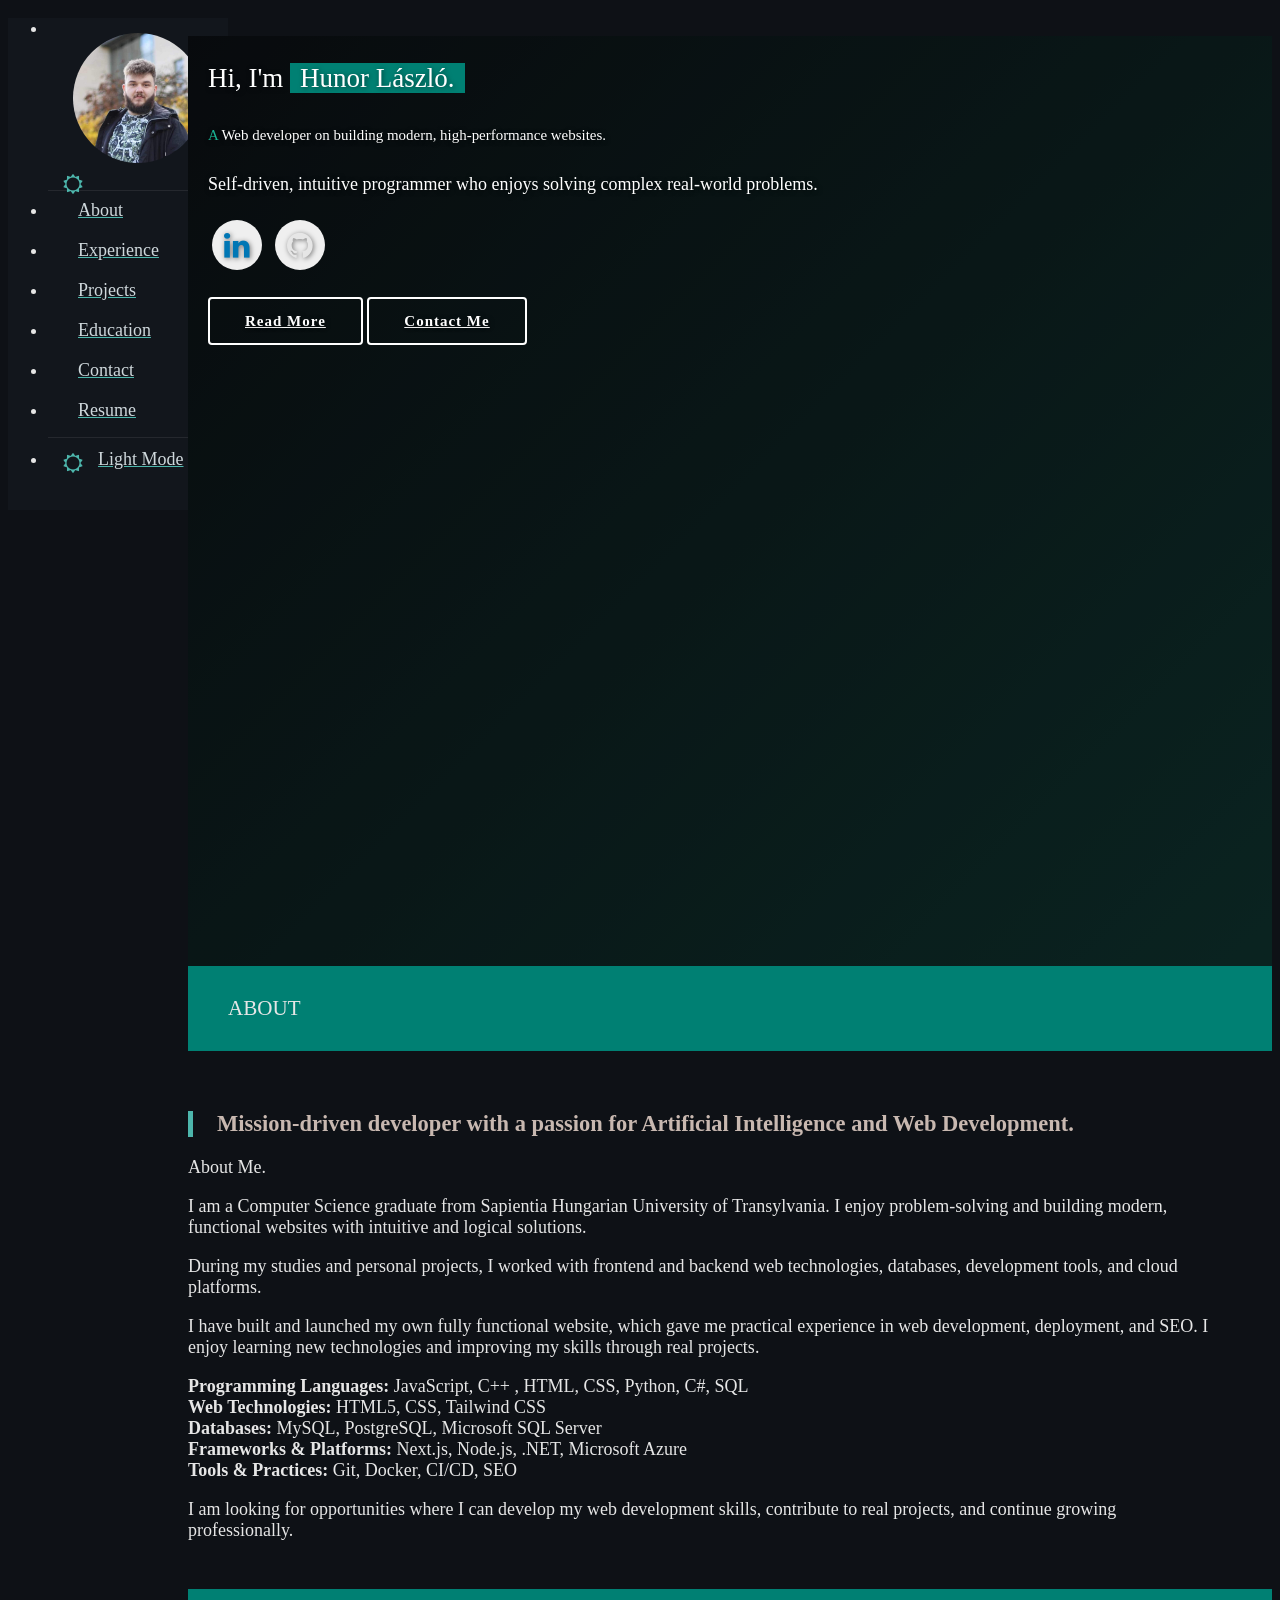
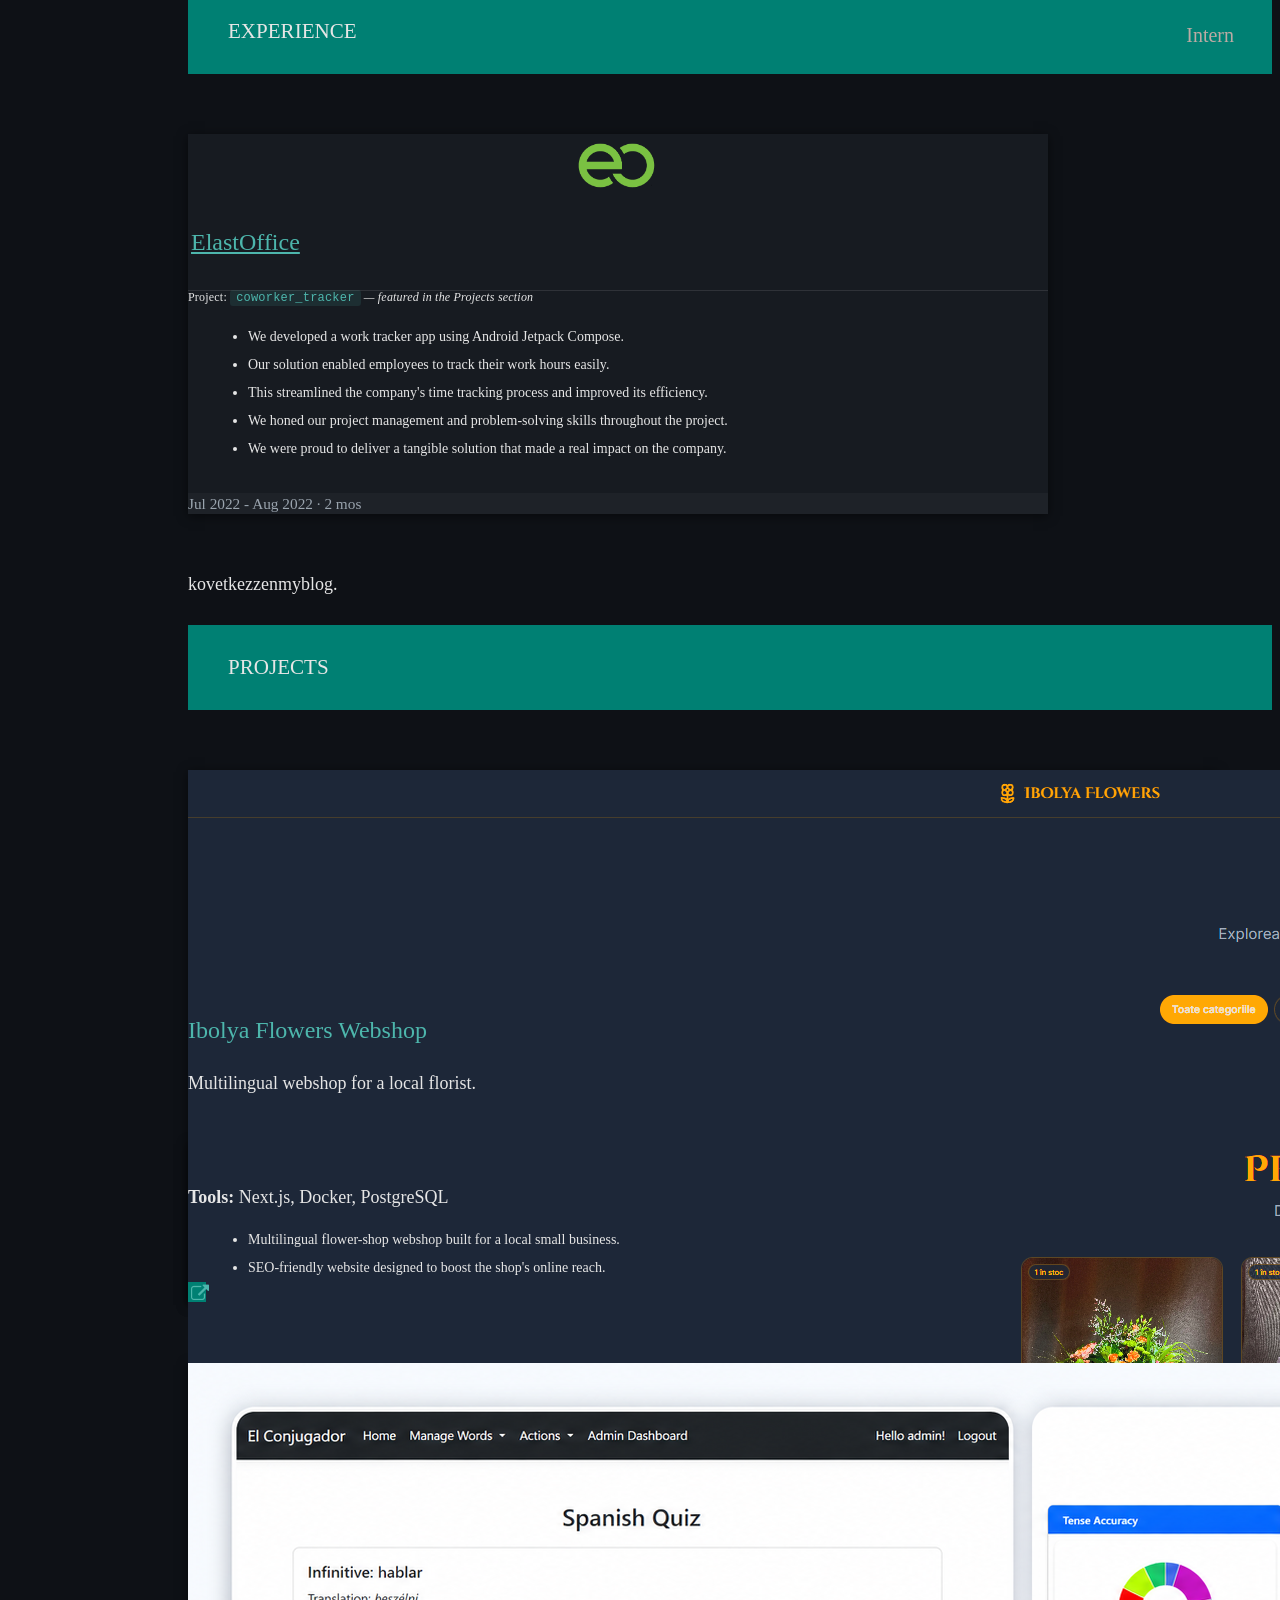
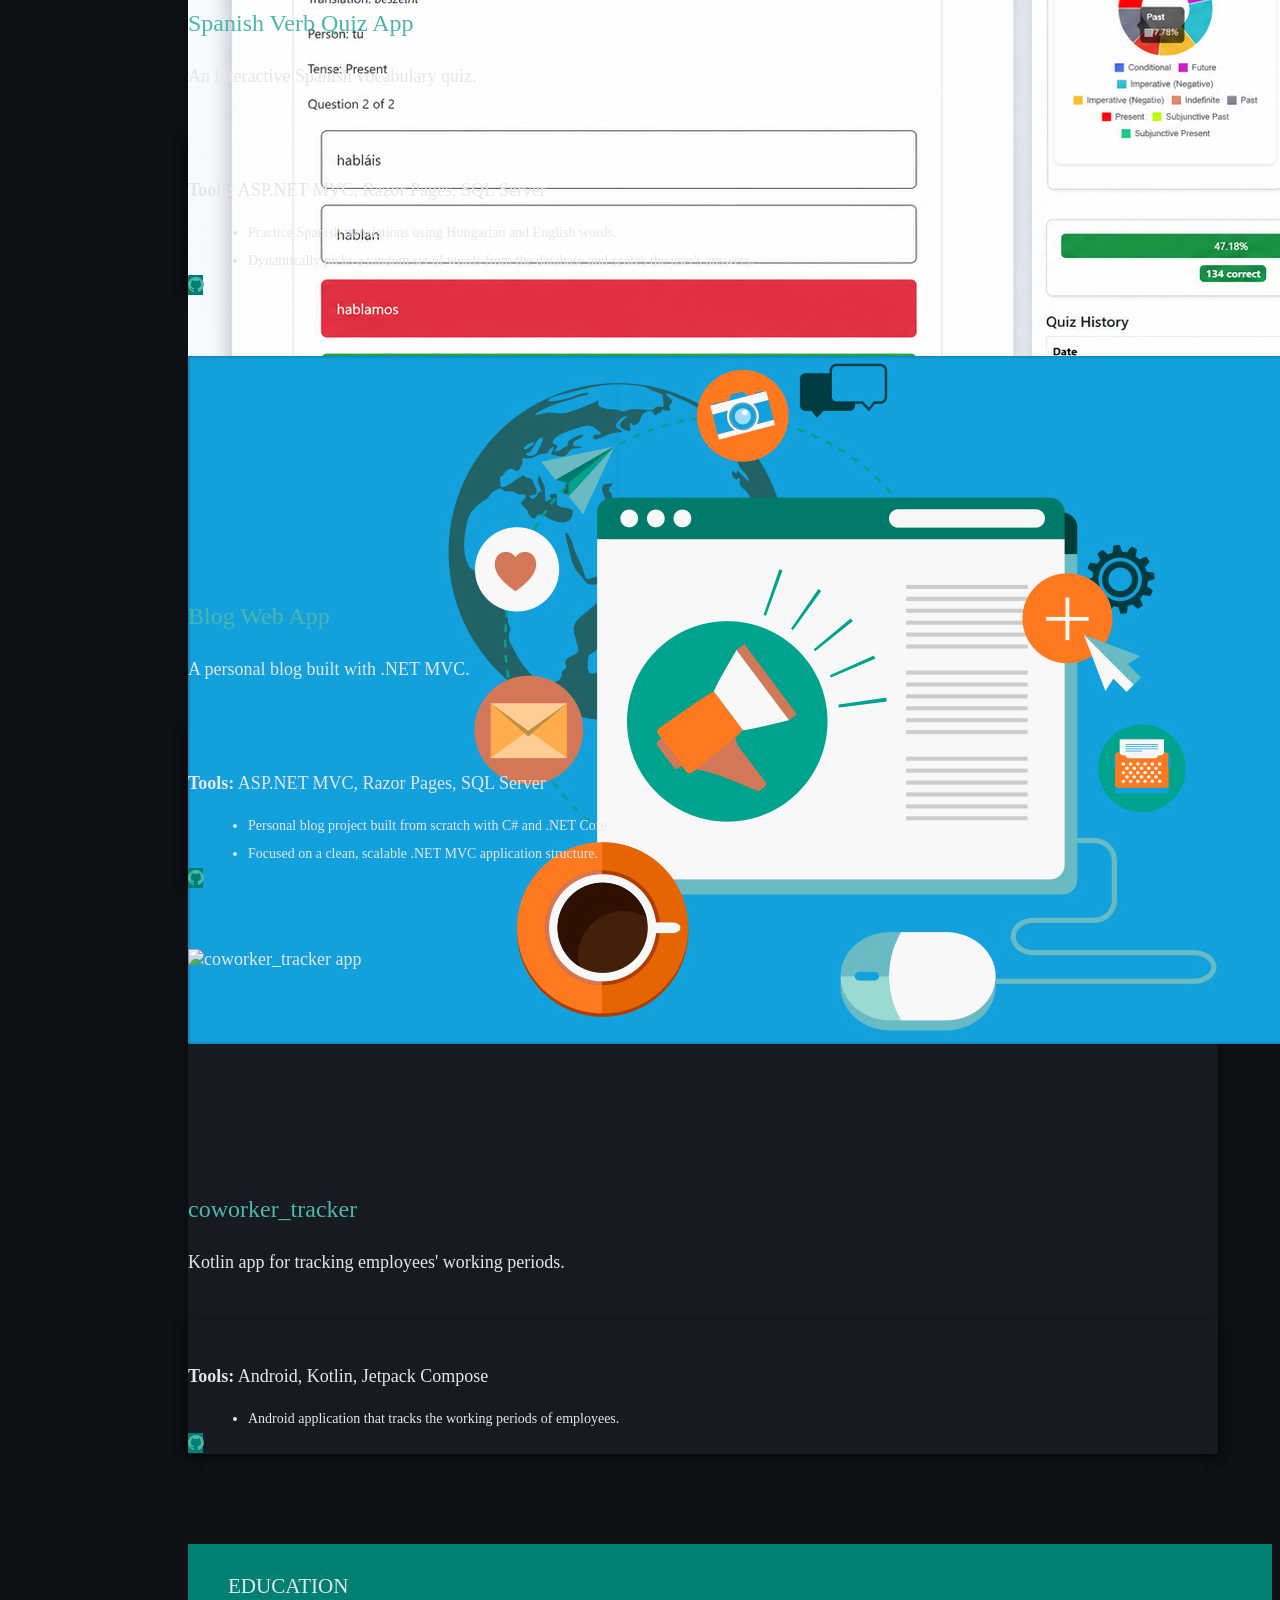
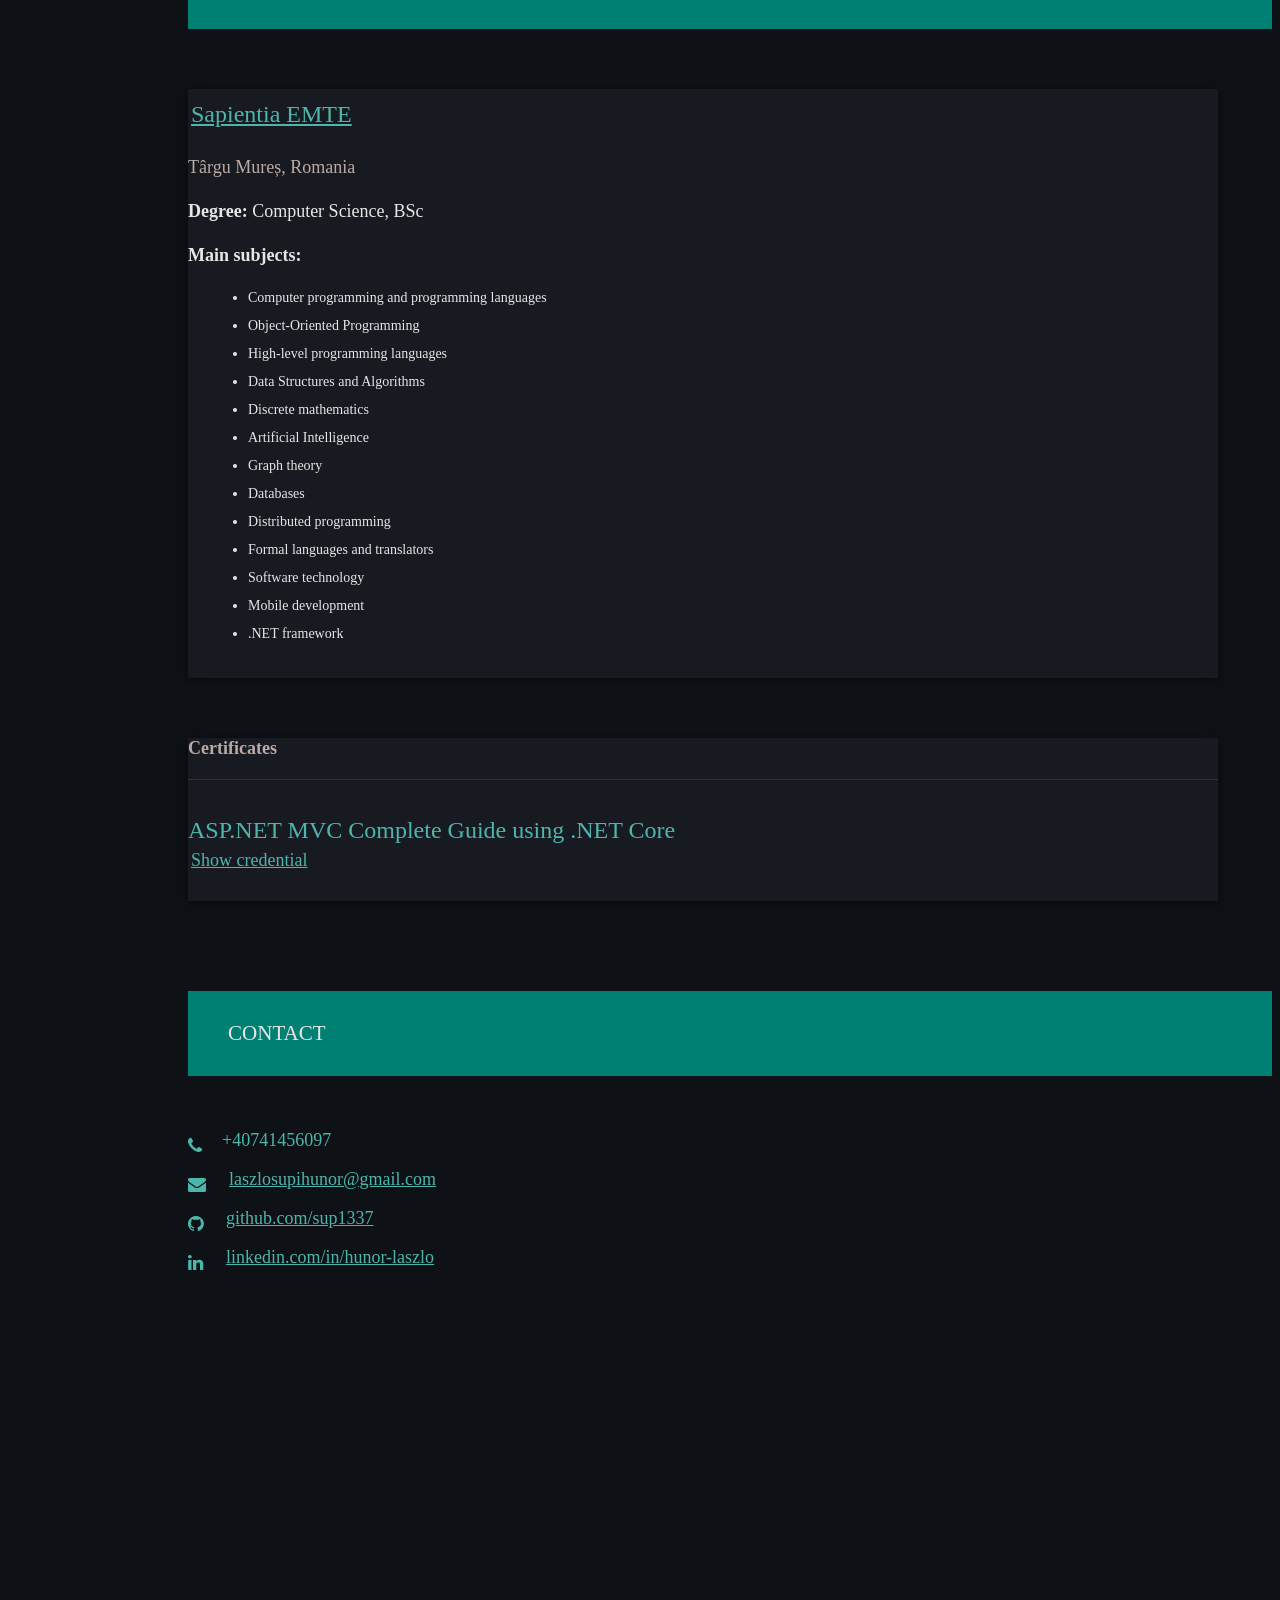
==== commit a7b568cf: "Update personal information and enhance project details in index.html and style.css" ====
--- a/index.html
+++ b/index.html
@@ -131,19 +131,6 @@
 
 
       <!-- <li class="bold">
-        <a aria-label="Navigate to the Skills section" href="#skills" class="waves-effect waves-dark purple-text"><i
-            class="mdi-av-equalizer small"></i><span>Skills</span></a>
-      </li> -->
-      <!--
-        ICONS:
-        mdi-action-assessment
-        mdi-social-poll
-      -->
-      <li class="bold">
-        <a aria-label="Navigate to the Skills section" href="#skills" class="waves-effect waves-dark teal-text"><i
-            class="mdi-action-assessment small"></i><span>Skills</span></a>
-      </li>
-      <!-- <li class="bold">
         <a aria-label="Navigate to the Awards section" href="#awards" class="waves-effect waves-dark red-text"><i
             class="mdi-action-grade small"></i><span>Awards</span></a>
       </li> -->
@@ -152,7 +139,7 @@
             class="mdi-social-school small"></i><span>Education</span></a>
       </li>
 
-      <!-- 
+      <!--
         1. mdi-communication-contacts
         2. mdi-content-mail
         3. mdi-communication-email
@@ -181,7 +168,7 @@
       -->
       <li class="bold">
         <a aria-label="Open Varad's resume in a new tab"
-          href="https://drive.google.com/file/d/1JK0WiDYe5uMZCtUqLfULc7L28Wrndo6n/view?usp=sharing" target="_blank"
+          href="https://drive.google.com/file/d/1hHCMoefx_myucU28RkrzOn5ib8amZa0R/view?usp=sharing" target="_blank"
           class="waves-effect waves-dark teal-text"><i class="mdi-file-folder-open small"></i><span>Resume</span></a>
       </li>
       <li class="bold theme-toggle-li">
@@ -219,10 +206,6 @@
         <a aria-label="Navigate to the Projects section" href="#projects" class="waves-effect waves-dark teal-text"><i
             class="mdi-av-my-library-books small"></i><span>Projects</span></a>
       </li>
-      <li class="bold">
-        <a aria-label="Navigate to the Skills section" href="#skills" class="waves-effect waves-dark teal-text"><i
-            class="mdi-action-assessment small"></i><span>Skills</span></a>
-      </li>
       <!-- <li class="bold">
         <a aria-label="Navigate to the Awards section" href="#awards" class="waves-effect waves-dark red-text"><i
             class="mdi-action-grade small"></i><span>Awards</span></a>
@@ -248,7 +231,7 @@
       </li> -->
       <li class="bold">
         <a aria-label="Open Varad's Resume in a new tab"
-          href="https://drive.google.com/file/d/1JK0WiDYe5uMZCtUqLfULc7L28Wrndo6n/view?usp=sharing" target="_blank"
+          href="https://drive.google.com/file/d/1hHCMoefx_myucU28RkrzOn5ib8amZa0R/view?usp=sharing" target="_blank"
           class="waves-effect waves-dark teal-text"><i class="mdi-file-folder-open small"></i><span>Resume</span></a>
       </li>
       <li class="bold theme-toggle-li">
@@ -449,10 +432,43 @@
           <div class="card-content">
             <div class="row">
               <div class="col s12 m2">
+                <a href="https://www.elastoffice.com/" target="_blank"><img alt="ElastOffice logo"
+                    src="/assets/img/elastoffice.png" class="responsive-img center-block" /></a>
+              </div>
+              <div class="col s12 m10">
+                <p>
+                  <span class="card-title"><a href="https://www.elastoffice.com/" target="_blank"
+                      class="teal-text hoverline">ElastOffice</a></span>
+                </p>
+              </div>
+            </div>
+            <div class="role brown-text text-darken-2">Intern</div>
+            <p class="project-tag">
+              Project: <span class="project-tag-name">coworker_tracker</span> <em>— featured in the Projects section</em>
+            </p>
+            <ul>
+              <li>We developed a work tracker app using Android Jetpack Compose.</li>
+              <li>Our solution enabled employees to track their work hours easily.</li>
+              <li>This streamlined the company's time tracking process and improved its efficiency.</li>
+              <li>We honed our project management and problem-solving skills throughout the project.</li>
+              <li>We were proud to deliver a tangible solution that made a real impact on the company.</li>
+            </ul>
+          </div>
+          <div class="card-action">
+            <span>Jul 2022 - Aug 2022 · 2 mos</span>
+          </div>
+        </div>kovetkezzenmyblog.
+
+        <!--
+        Older experience entries — kept for reference, temporarily hidden
+
+        <div class="card">
+          <div class="card-content">
+            <div class="row">
+              <div class="col s12 m2">
                 <a href="https://www.meditab.com" target="_blank"><img alt="Meditab logo"
                     src="/assets/img/exp-meditab-logo-500x500.jpg" class="responsive-img center-block" /></a>
               </div>
-              <!-- <div class="col s12 m10"> -->
               <div class="col s12 m10">
                 <p>
                   <span class="card-title"><a href="http://meditab.com" target="_blank"
@@ -486,7 +502,6 @@
           </div>
         </div>
 
-        <!-- Experience 2 -->
         <div class="card">
           <div class="card-content">
             <div class="row">
@@ -496,7 +511,6 @@
 
               </div>
 
-              <!-- <div class="col s12 m10"> -->
               <div class="col s12 m10">
                 <p>
                   <span class="card-title"><a href="https://www.mtag.in" target="_blank"
@@ -527,7 +541,6 @@
           </div>
         </div>
 
-        <!-- Experience 3 -->
         <div class="card">
           <div class="card-content">
             <div class="row">
@@ -535,7 +548,6 @@
                 <a href="https://www.cignex.com" target="_blank"><img alt="Cignex logo"
                     src="/assets/img/exp-cignex-logo.png" class="responsive-img center-block" /></a>
               </div>
-              <!-- <div class="col s12 m10"> -->
               <div class="col s12 m10">
                 <p>
                   <span class="card-title"><a href="https://www.cignex.com" target="_blank"
@@ -565,6 +577,7 @@
             <span>June 2017 - July 2017 | Ahmedabad, India</span>
           </div>
         </div>
+        -->
 
       </div>
     </section>
@@ -574,377 +587,134 @@
       <h3 class="page-title white-text teal">Projects</h3>
       <div class="container">
         <div class="row">
-          <!-- 1. Django Project -->
+          <!-- 1. Ibolya Flowers Webshop -->
           <div class="col s12 m6 l6">
             <div class="card medium">
               <div class="card-image waves-effect waves-block waves-light">
-                <img alt="django web app" src="/assets/img/project-python-django4.jpg" class="activator" />
-              </div>
-              <div class="card-content">
-                <span class="card-title activator teal-text hoverline">Django Project<i
+                <img alt="Ibolya Flowers webshop" src="/assets/img/ibolya.png" class="activator" />
+              </div>
+              <div class="card-content">
+                <span class="card-title activator teal-text hoverline">Ibolya Flowers Webshop<i
                     class="mdi-navigation-more-vert right"></i></span>
                 <p>
-                  Django based To-do app.
+                  Multilingual webshop for a local florist.
                 </p>
               </div>
               <div class="card-reveal">
-                <!-- TODO: change this -- only close button -->
-                <!-- <span class="card-title brown-text">Accomplishments<i class="mdi-navigation-close right"></i></span> -->
-                <span class="card-title grey-text"><small>Accomplishments</small><i
+                <span class="card-title grey-text"><small>Details</small><i
                     class="mdi-navigation-close right"></i></span>
+                <p><b>Tools:</b> Next.js, Docker, PostgreSQL</p>
                 <ul>
-                  <li></li>
-                  <li></li>
-
+                  <li>Multilingual flower-shop webshop built for a local small business.</li>
+                  <li>SEO-friendly website designed to boost the shop's online reach.</li>
                 </ul>
                 <div class="card-action">
-                  <a aria-label="Visit Code Island website" href="http://google.com" target="_blank" data-position="top"
-                    data-tooltip="View Online"
-                    class="btn-floating btn-large waves-effect waves-light blue-grey tooltipped"><i
+                  <a aria-label="Visit the Ibolya Flowers website" href="https://ibolyaflowers.ro/ro" target="_blank"
+                    data-position="top" data-tooltip="View Online"
+                    class="btn-floating btn-large waves-effect waves-light teal tooltipped"><i
                       class="fa fa-external-link"></i></a>
-                  <a aria-label="Visit the GitHub repo for Interpol8r project" href="https://github.com/varadbhogayata/"
-                    target="_blank" data-position="top" data-tooltip="View Source"
-                    class="btn-floating btn-large waves-effect waves-light blue-grey tooltipped"><i
-                      class="fa fa-github"></i></a>
                 </div>
               </div>
             </div>
           </div>
 
-          <!-- Flask Project -->
+          <!-- 2. Spanish Verb Quiz App -->
           <div class="col s12 m6 l6">
             <div class="card medium">
               <div class="card-image waves-effect waves-block waves-light">
-                <img alt="Screenshot of Interpol8r web app" src="/assets/img/project-python-flask2.jpg"
-                  class="activator" />
-              </div>
-              <div class="card-content">
-                <span class="card-title activator teal-text hoverline">Flask Project<i
+                <img alt="Spanish Verb Quiz app" src="/assets/img/myquiz.png" class="activator" />
+              </div>
+              <div class="card-content">
+                <span class="card-title activator teal-text hoverline">Spanish Verb Quiz App<i
                     class="mdi-navigation-more-vert right"></i></span>
                 <p>
-                  A Flask based Blog
+                  An interactive Spanish vocabulary quiz.
                 </p>
               </div>
               <div class="card-reveal">
-                <!-- TODO: change this -- only close button -->
-                <!-- <span class="card-title brown-text">Accomplishments<i class="mdi-navigation-close right"></i></span> -->
-                <span class="card-title brown-text"><small>Accomplishments</small><i
+                <span class="card-title grey-text"><small>Details</small><i
                     class="mdi-navigation-close right"></i></span>
+                <p><b>Tools:</b> ASP.NET MVC, Razor Pages, SQL Server</p>
                 <ul>
-                  <li></li>
-                  <li></li>
-
-
+                  <li>Practice Spanish translations using Hungarian and English words.</li>
+                  <li>Dynamically picks a random set of words from the database and scores the user's answers.</li>
                 </ul>
                 <div class="card-action">
-                  <a aria-label="Visit Code Island website" href="http://google.com" target="_blank" data-position="top"
-                    data-tooltip="View Online"
-                    class="btn-floating btn-large waves-effect waves-light brown tooltipped"><i
-                      class="fa fa-external-link"></i></a>
-                  <a aria-label="Visit the GitHub repo for Interpol8r project" href="https://github.com/varadbhogayata/"
-                    target="_blank" data-position="top" data-tooltip="View Source"
-                    class="btn-floating btn-large waves-effect waves-light brown tooltipped"><i
+                  <a aria-label="Visit the GitHub repo for the Spanish Verb Quiz App"
+                    href="https://github.com/sup1337/SpanyolMVC" target="_blank" data-position="top"
+                    data-tooltip="View Source"
+                    class="btn-floating btn-large waves-effect waves-light teal tooltipped"><i
                       class="fa fa-github"></i></a>
                 </div>
               </div>
             </div>
           </div>
 
-          <!-- VQA -->
+          <!-- 3. Blog Web App -->
           <div class="col s12 m6 l6">
             <div class="card medium">
               <div class="card-image waves-effect waves-block waves-light">
-                <img alt="Screenshot of Interpol8r web app" src="/assets/img/project-ai-1.jpg" class="activator" />
-              </div>
-              <div class="card-content">
-                <span class="card-title activator teal-text hoverline">Visual Question Answering<i
+                <img alt="Blog web app" src="/assets/img/blog-logo.jpg" class="activator" />
+              </div>
+              <div class="card-content">
+                <span class="card-title activator teal-text hoverline">Blog Web App<i
                     class="mdi-navigation-more-vert right"></i></span>
                 <p>
-                  An attention-based classification model that aims at generating an answer for a given input image.
+                  A personal blog built with .NET MVC.
                 </p>
               </div>
               <div class="card-reveal">
-                <!-- TODO: change this -- only close button -->
-                <!-- <span class="card-title brown-text">Accomplishments<i class="mdi-navigation-close right"></i></span> -->
-                <span class="card-title brown-text"><small>Accomplishments</small><i
+                <span class="card-title grey-text"><small>Details</small><i
                     class="mdi-navigation-close right"></i></span>
+                <p><b>Tools:</b> ASP.NET MVC, Razor Pages, SQL Server</p>
                 <ul>
-                  <li>Incorporated Convolution Neural Networks (CNN) for extracting image features and Long Short Term
-                    Memory for extracting question
-                    embeddings.</li>
-                  <li>Tested the model on the COCO dataset, abstract scenes images, and got 69% overall accuracy on the
-                    VQA evaluation metric.</li>
-
+                  <li>Personal blog project built from scratch with C# and .NET Core.</li>
+                  <li>Focused on a clean, scalable .NET MVC application structure.</li>
                 </ul>
                 <div class="card-action">
-                  <a aria-label="Visit the GitHub repo for Interpol8r project"
-                    href="https://github.com/varadbhogayata/visual-question-answering" target="_blank"
-                    data-position="top" data-tooltip="View Source"
-                    class="btn-floating btn-large waves-effect waves-light brown tooltipped"><i
+                  <a aria-label="Visit the GitHub repo for the Blog Web App"
+                    href="https://github.com/sup1337/Bloggie" target="_blank" data-position="top"
+                    data-tooltip="View Source"
+                    class="btn-floating btn-large waves-effect waves-light teal tooltipped"><i
                       class="fa fa-github"></i></a>
                 </div>
               </div>
             </div>
           </div>
 
-          <!-- Video Summarizer -->
+          <!-- 4. coworker_tracker -->
           <div class="col s12 m6 l6">
             <div class="card medium">
               <div class="card-image waves-effect waves-block waves-light">
-                <img alt="Screenshot of Interpol8r web app" src="/assets/img/project-AI.jpg" class="activator" />
-              </div>
-              <div class="card-content">
-                <span class="card-title activator teal-text hoverline">Video Summarizer<i
+                <img alt="coworker_tracker app" src="/assets/img/project-ai-1.jpg" class="activator" />
+              </div>
+              <div class="card-content">
+                <span class="card-title activator teal-text hoverline">coworker_tracker<i
                     class="mdi-navigation-more-vert right"></i></span>
                 <p>
-                  A Seq2Seq model that generates a short summary of the given input video.
+                  Kotlin app for tracking employees' working periods.
                 </p>
               </div>
               <div class="card-reveal">
-                <!-- TODO: change this -- only close button -->
-                <!-- <span class="card-title brown-text">Accomplishments<i class="mdi-navigation-close right"></i></span> -->
-                <span class="card-title brown-text"><small>Accomplishments</small><i
+                <span class="card-title grey-text"><small>Details</small><i
                     class="mdi-navigation-close right"></i></span>
+                <p><b>Tools:</b> Android, Kotlin, Jetpack Compose</p>
                 <ul>
-                  <li>Incorporated CNN to detect and classify objects in the video frames and Long Short Term Memory for
-                    generating a summary.</li>
-                  <li>Evaluated the model on MSVD (Microsoft Video Description Corpus) dataset; achieved 0.77, 0.71,
-                    0.52 scores respectively on ROGUE,
-                    BLEU, METEOR evaluation metrics.</li>
-
-                </ul>
-                <!-- TODO: UPLOAD THIS PROJECT ON GITHUB -->
+                  <li>Android application that tracks the working periods of employees.</li>
+                </ul>
                 <div class="card-action">
-                  <a aria-label="Visit the GitHub repo for Interpol8r project" href="https://github.com/varadbhogayata/"
-                    target="_blank" data-position="top" data-tooltip="View Source"
-                    class="btn-floating btn-large waves-effect waves-light brown tooltipped"><i
+                  <a aria-label="Visit the GitHub repo for coworker_tracker"
+                    href="https://github.com/sup1337/coworker_tracker" target="_blank" data-position="top"
+                    data-tooltip="View Source"
+                    class="btn-floating btn-large waves-effect waves-light teal tooltipped"><i
                       class="fa fa-github"></i></a>
                 </div>
               </div>
             </div>
           </div>
 
-          <!-- Image Generator -->
-          <div class="col s12 m6 l6">
-            <div class="card medium">
-              <div class="card-image waves-effect waves-block waves-light">
-                <img alt="Screenshot of Interpol8r web app" src="/assets/img/project-ai-1.jpg" class="activator" />
-              </div>
-              <div class="card-content">
-                <span class="card-title activator teal-text hoverline">Image Generator<i
-                    class="mdi-navigation-more-vert right"></i></span>
-                <p>
-                  An image generator based on the concept of adversarial networks (GANs)
-                </p>
-              </div>
-              <div class="card-reveal">
-                <!-- TODO: change this -- only close button -->
-                <!-- <span class="card-title brown-text">Accomplishments<i class="mdi-navigation-close right"></i></span> -->
-                <span class="card-title brown-text"><small>Accomplishments</small><i
-                    class="mdi-navigation-close right"></i></span>
-                <ul>
-                  <li>Developed system was tested on a human-face database and loss was calculated by comparing the PCAs
-                    of generated and original image.</li>
-                  <li>Calculated difference in PCA was less than 10%, depicting the successful generation of an image by
-                    the generator.</li>
-
-                </ul>
-                <div class="card-action">
-                  <a aria-label="Visit the GitHub repo for Interpol8r project" href="https://github.com/varadbhogayata/"
-                    target="_blank" data-position="top" data-tooltip="View Source"
-                    class="btn-floating btn-large waves-effect waves-light brown tooltipped"><i
-                      class="fa fa-github"></i></a>
-                </div>
-              </div>
-            </div>
-          </div>
-
-          <!-- Head Counting System -->
-          <div class="col s12 m6 l6">
-            <div class="card medium">
-              <div class="card-image waves-effect waves-block waves-light">
-                <img alt="Screenshot of Interpol8r web app" src="/assets/img/project-ai-1.jpg" class="activator" />
-              </div>
-              <div class="card-content">
-                <span class="card-title activator teal-text hoverline">Head Counting System<i
-                    class="mdi-navigation-more-vert right"></i></span>
-                <p>
-                  A system that calculates the attendance of the class from a panoramic image of a live classroom.
-                </p>
-              </div>
-              <div class="card-reveal">
-                <!-- TODO: change this -- only close button -->
-                <!-- <span class="card-title brown-text">Accomplishments<i class="mdi-navigation-close right"></i></span> -->
-                <span class="card-title brown-text"><small>Accomplishments</small><i
-                    class="mdi-navigation-close right"></i></span>
-                <ul>
-                  <li>Used Singular Value Decomposition for image compression; applied various image processing
-                    techniques and morphological operations to
-                    detect the number of heads.</li>
-
-                </ul>
-                <div class="card-action">
-                  <a aria-label="Visit the GitHub repo for Interpol8r project"
-                    href="https://github.com/varadbhogayata/visual-question-answering" target="_blank"
-                    data-position="top" data-tooltip="View Source"
-                    class="btn-floating btn-large waves-effect waves-light brown tooltipped"><i
-                      class="fa fa-github"></i></a>
-                </div>
-              </div>
-            </div>
-          </div>
-
           <!-- ************* -->
         </div>
-      </div>
-    </section>
-
-    <!-- Fifth Section: Skills -->
-    <section id="skills" class="section scrollspy">
-      <h3 class="page-title white-text teal">Skills</h3>
-      <div class="container">
-        <!-- Languages and Databases -->
-        <div class="card">
-          <div class="card-content">
-            <h4 class="brown-text light">Languages and Databases</h4>
-            <div class="row text-center">
-              <div class="col s4 m2">
-                <img alt="" src="/assets/img/python-logo-1-300x300.jpg" class="responsive-img" />Python
-              </div>
-              <div class="col s4 m2">
-                <img alt="" src="/assets/img/mysql-logo-1-300x300.jpg" class="responsive-img" />MySQL
-              </div>
-              <div class="col s4 m2">
-                <img alt="" src="/assets/img/html5-300x300.jpg" class="responsive-img" />HTML5
-              </div>
-              <div class="col s4 m2">
-                <img alt="" src="/assets/img/css3-300x300.jpg" class="responsive-img" />CSS3
-              </div>
-              <div class="col s4 m2">
-                <img alt="" src="/assets/img/shell-logo-1-300x300.jpg" class="responsive-img" />Shell Scripting
-              </div>
-              <!-- <div class="col s4 m2">
-                <img alt="" src="/assets/img/jade.png" class="responsive-img" />Jade
-              </div>
-              <div class="col s4 m2">
-                <img alt="" src="/assets/img/jekyll.png" class="responsive-img" />Jekyll
-              </div> -->
-            </div>
-          </div>
-        </div>
-
-        <div class="card">
-          <div class="card-content">
-            <h4 class="brown-text light">Libraries</h4>
-            <div class="row text-center">
-              <div class="col s4 m2">
-                <img alt="" src="/assets/img/numpy-logo-1-500x500.jpg" class="responsive-img" />NumPy
-              </div>
-              <div class="col s4 m2">
-                <img alt="" src="/assets/img/pandas-logo-2-500x500.jpg" class="responsive-img" />Pandas
-              </div>
-              <div class="col s4 m2">
-                <img alt="" src="/assets/img/opencv-logo-1-500x500.jpg" class="responsive-img" />OpenCV
-              </div>
-              <div class="col s4 m2">
-                <img alt="" src="/assets/img/sk-learn-logo-1-500x500.jpg" class="responsive-img" />scikit-learn
-              </div>
-              <div class="col s4 m2">
-                <img alt="" src="/assets/img/matplotlib-logo-1-500x500.jpg" class="responsive-img" />matplotlib
-              </div>
-            </div>
-          </div>
-        </div>
-
-        <!-- Frameworks -->
-        <div class="card">
-          <div class="card-content">
-            <h4 class="brown-text light">Frameworks</h4>
-            <div class="row text-center">
-              <div class="col s4 m2">
-                <img alt="" src="/assets/img/django-logo.webp" class="responsive-img" />Django
-              </div>
-              <div class="col s4 m2">
-                <img alt="" src="/assets/img/flask-logo.png" class="responsive-img" />Flask
-              </div>
-              <div class="col s4 m2">
-                <img alt="" src="/assets/img/bootstrap.png" class="responsive-img" />Bootstrap
-              </div>
-              <div class="col s4 m2">
-                <img alt="" src="/assets/img/keras-logo.png" class="responsive-img" />Keras
-              </div>
-              <div class="col s4 m2">
-                <img alt="" src="/assets/img/tensorflow-logo-1.png" class="responsive-img" />TensorFlow
-              </div>
-              <div class="col s4 m2">
-                <img alt="" src="/assets/img/pytorch-logo.png" class="responsive-img" />PyTorch
-              </div>
-
-              <!-- <div class="col s4 m2">
-                <img alt="" src="/assets/img/ionic.png" class="responsive-img" />Ionic
-              </div> -->
-            </div>
-          </div>
-        </div>
-
-        <!-- Other -->
-        <div class="card">
-          <div class="card-content">
-            <h4 class="brown-text light">Other</h4>
-            <div class="row text-center">
-
-
-              <div class="col s4 m2">
-                <img alt="" src="/assets/img/github.png" class="responsive-img" />GitHub
-              </div>
-              <div class="col s4 m2">
-                <img alt="" src="/assets/img/heroku.png" class="responsive-img" />Heroku
-              </div>
-              <!-- <div class="col s4 m2">
-                <img alt="" src="/assets/img/mongodb.png" class="responsive-img" />MongoDB
-              </div> -->
-            </div>
-          </div>
-        </div>
-
-        <!-- certifications -->
-        <div class="card">
-          <div class="card-content">
-            <h4 class="brown-text light">Certificates</h4>
-            <div class="row text-left">
-              <div class="container">
-                <div class="row">
-                  <!-- Course 1 -->
-                  <div class="col s12 m6 l6">
-                    <div class="card">
-                      <div class="card-image">
-                        <img src="/assets/img/mooc-machine-learning-coursera-800x500.jpg">
-                        <!-- <span class="card-title">Card Title</span> -->
-                      </div>
-                      <div class="card-content">
-                        <span class="card-title teal-text">Machine Learning (Stanford)</span>
-                      </div>
-                    </div>
-                  </div>
-
-                  <!-- Course 1 -->
-                  <div class="col s12 m6 l6">
-                    <div class="card">
-                      <div class="card-image">
-                        <img src="/assets/img/mooc-algorithms-stanford-2-800x500.jpg">
-                        <!-- <span class="card-title">Card Title</span> -->
-                      </div>
-                      <div class="card-content">
-                        <span class="card-title teal-text">Algorithms (Stanford)</span>
-                      </div>
-                    </div>
-                  </div>
-                </div>
-              </div>
-            </div>
-          </div>
-        </div>
-
       </div>
     </section>
 
@@ -1122,28 +892,46 @@
             <div class="card">
               <div class="card-content">
                 <p>
-                  <span class="card-title"><a href="https://ahduni.edu.in/" class="teal-text hoverline">Ahmedabad
-                      University</a></span>
-                </p>
-                <p class="brown-text">Ahmedabad, India</p>
-                <p>
-                  <b>Degree: </b>Bachelor of Technology in Information and Communication Technology
-                  <br>
-                  <b>CGPA: </b>3.13/4.33
-                </p>
-
-                <ul>
-                  <p>
-                    <b>Relevant Courseworks:</b>
-                  <ul>
-                    <li>Data Structures and Algorithms</li>
-                    <li>Database Management Systems</li>
-                    <li>Operating Systems</li>
-                    <li>Machine Learning</li>
-                    <li>Computer Vision</li>
-                  </ul>
-                  </p>
-                </ul>
+                  <span class="card-title"><a href="https://ms.sapientia.ro/" target="_blank"
+                      class="teal-text hoverline">Sapientia EMTE</a></span>
+                </p>
+                <p class="brown-text">Târgu Mureș, Romania</p>
+                <p>
+                  <b>Degree: </b>Computer Science, BSc
+                </p>
+
+                <p><b>Main subjects:</b></p>
+                <ul class="browser-default">
+                  <li>Computer programming and programming languages</li>
+                  <li>Object-Oriented Programming</li>
+                  <li>High-level programming languages</li>
+                  <li>Data Structures and Algorithms</li>
+                  <li>Discrete mathematics</li>
+                  <li>Artificial Intelligence</li>
+                  <li>Graph theory</li>
+                  <li>Databases</li>
+                  <li>Distributed programming</li>
+                  <li>Formal languages and translators</li>
+                  <li>Software technology</li>
+                  <li>Mobile development</li>
+                  <li>.NET framework</li>
+                </ul>
+              </div>
+            </div>
+          </div>
+        </div>
+
+        <!-- Certificates -->
+        <div class="row">
+          <div class="col s12">
+            <div class="card">
+              <div class="card-content">
+                <h4 class="brown-text light">Certificates</h4>
+                <span class="card-title teal-text">ASP.NET MVC Complete Guide using .NET Core</span>
+                <div class="card-action">
+                  <a href="https://udemy-certificate.s3.amazonaws.com/pdf/UC-2486db86-7422-48bf-b79c-5360aff56f26.pdf"
+                    target="_blank" class="teal-text hoverline">Show credential</a>
+                </div>
               </div>
             </div>
           </div>
@@ -1156,29 +944,29 @@
       <h3 class="page-title white-text teal">Contact</h3>
       <div class="container">
         <p>
-          <a aria-label="Call Varad" data-position="top" data-tooltip="Call Varad"
+          <a aria-label="Call Hunor" data-position="top" data-tooltip="Call Hunor"
             class="btn-floating btn-large waves-effect waves-light blue-grey tooltipped"><i class="fa fa-phone"></i><a
-              aria-label="Call Varad">+918460816663</a></a>
+              aria-label="Call Hunor">+40741456097</a></a>
         </p>
         <p>
-          <a aria-label="Email Varad" href="mailto:vbhogayata@gmail.com" target="_blank" data-position="top"
-            data-tooltip="Email Varad" class="btn-floating btn-large waves-effect waves-light blue-grey tooltipped"><i
-              class="fa fa-envelope"></i><a aria-label="Email Varad" href="mailto:vbhogayata@gmail.com"
-              class="hoverline">vbhogayata@gmail.com</a></a>
+          <a aria-label="Email Varad" href="mailto:laszlosupihunor@gmail.com" target="_blank" data-position="top"
+            data-tooltip="Email Hunor" class="btn-floating btn-large waves-effect waves-light blue-grey tooltipped"><i
+              class="fa fa-envelope"></i><a aria-label="Email Varad" href="mailto:laszlosupihunor@gmail.com"
+              class="hoverline">laszlosupihunor@gmail.com</a></a>
         </p>
         <p>
-          <a aria-label="View Varad on GitHub" href="http://github.com/varadbhogayata" target="_blank"
-            data-position="top" data-tooltip="View Varad on GitHub"
+          <a aria-label="View Hunor on GitHub" href="http://github.com/sup1337" target="_blank"
+            data-position="top" data-tooltip="View Hunor on GitHub"
             class="btn-floating btn-large waves-effect waves-light blue-grey tooltipped"><i class="fa fa-github"></i><a
-              aria-label="Varad on Github" href="http://github.com/varadbhogayata" class="hoverline"
-              target="_blank">github.com/varadbhogayata</a></a>
+              aria-label="Varad on Github" href="http://github.com/sup1337" class="hoverline"
+              target="_blank">github.com/sup1337</a></a>
         </p>
         <p>
-          <a aria-label="View Varad on LinkedIn" href="http://linkedin.com/in/varadbhogayata" target="_blank"
-            data-position="top" data-tooltip="View Varad on LinkedIn"
+          <a aria-label="View Hunor on LinkedIn" href="http://linkedin.com/in/hunor-laszlo" target="_blank"
+            data-position="top" data-tooltip="View Hunor on LinkedIn"
             class="btn-floating btn-large waves-effect waves-light blue-grey tooltipped"><i
-              class="fa fa-linkedin"></i><a aria-label="Varad on LinkedIn" href="http://linkedin.com/in/varadbhogayata"
-              class="hoverline" target="_blank">linkedin.com/in/varadbhogayata</a></a>
+              class="fa fa-linkedin"></i><a aria-label="Hunor on LinkedIn" href="http://linkedin.com/in/hunor-laszlo"
+              class="hoverline" target="_blank">linkedin.com/in/hunor-laszlo</a></a>
         </p>
       </div>
     </section>
--- a/assets/css/style.css
+++ b/assets/css/style.css
@@ -350,6 +350,25 @@
   max-height: 60px;
 }
 
+.project-tag {
+  font-size: 12px;
+  letter-spacing: 0.2px;
+  color: #8a8a8a;
+  margin: -6px 0 16px;
+}
+
+.project-tag em {
+  font-style: italic;
+}
+
+.project-tag-name {
+  font-family: monospace;
+  color: #008073;
+  background: rgba(0, 128, 115, 0.08);
+  padding: 1px 6px;
+  border-radius: 3px;
+}
+
 .card-action span {
   font-size: 85%;
   color: #666;
@@ -399,23 +418,10 @@
   border-bottom: 3px solid #004d40 !important;
 }
 
-#skills .card.large {
-  height: 360px;
-}
-
-#skills h4 {
+#education h4 {
   border-bottom: 1px solid #ddd;
   margin-bottom: 30px;
   padding-bottom: 20px;
-}
-
-#skills .col img.responsive-img {
-  margin: 0 auto;
-  max-height: 100px;
-  padding-bottom: 10px;
-  text-align: center;
-  vertical-align: middle;
-  display: table-cell;
 }
 
 .card.large .card-content p {
@@ -701,7 +707,7 @@
 }
 
 /* Dividers */
-html[data-theme="dark"] #skills h4,
+html[data-theme="dark"] #education h4,
 html[data-theme="dark"] #experience .card-content .row {
   border-bottom: 1px solid rgba(255, 255, 255, 0.1);
 }
@@ -741,6 +747,15 @@
 html[data-theme="dark"] .name-title a,
 html[data-theme="dark"] .name-title span {
   color: #cfd8dc !important;
+}
+
+html[data-theme="dark"] .project-tag {
+  color: #9aa4ae;
+}
+
+html[data-theme="dark"] .project-tag-name {
+  color: #4db6ac;
+  background: rgba(77, 182, 172, 0.12);
 }
 
 @media (max-width: 600px) {
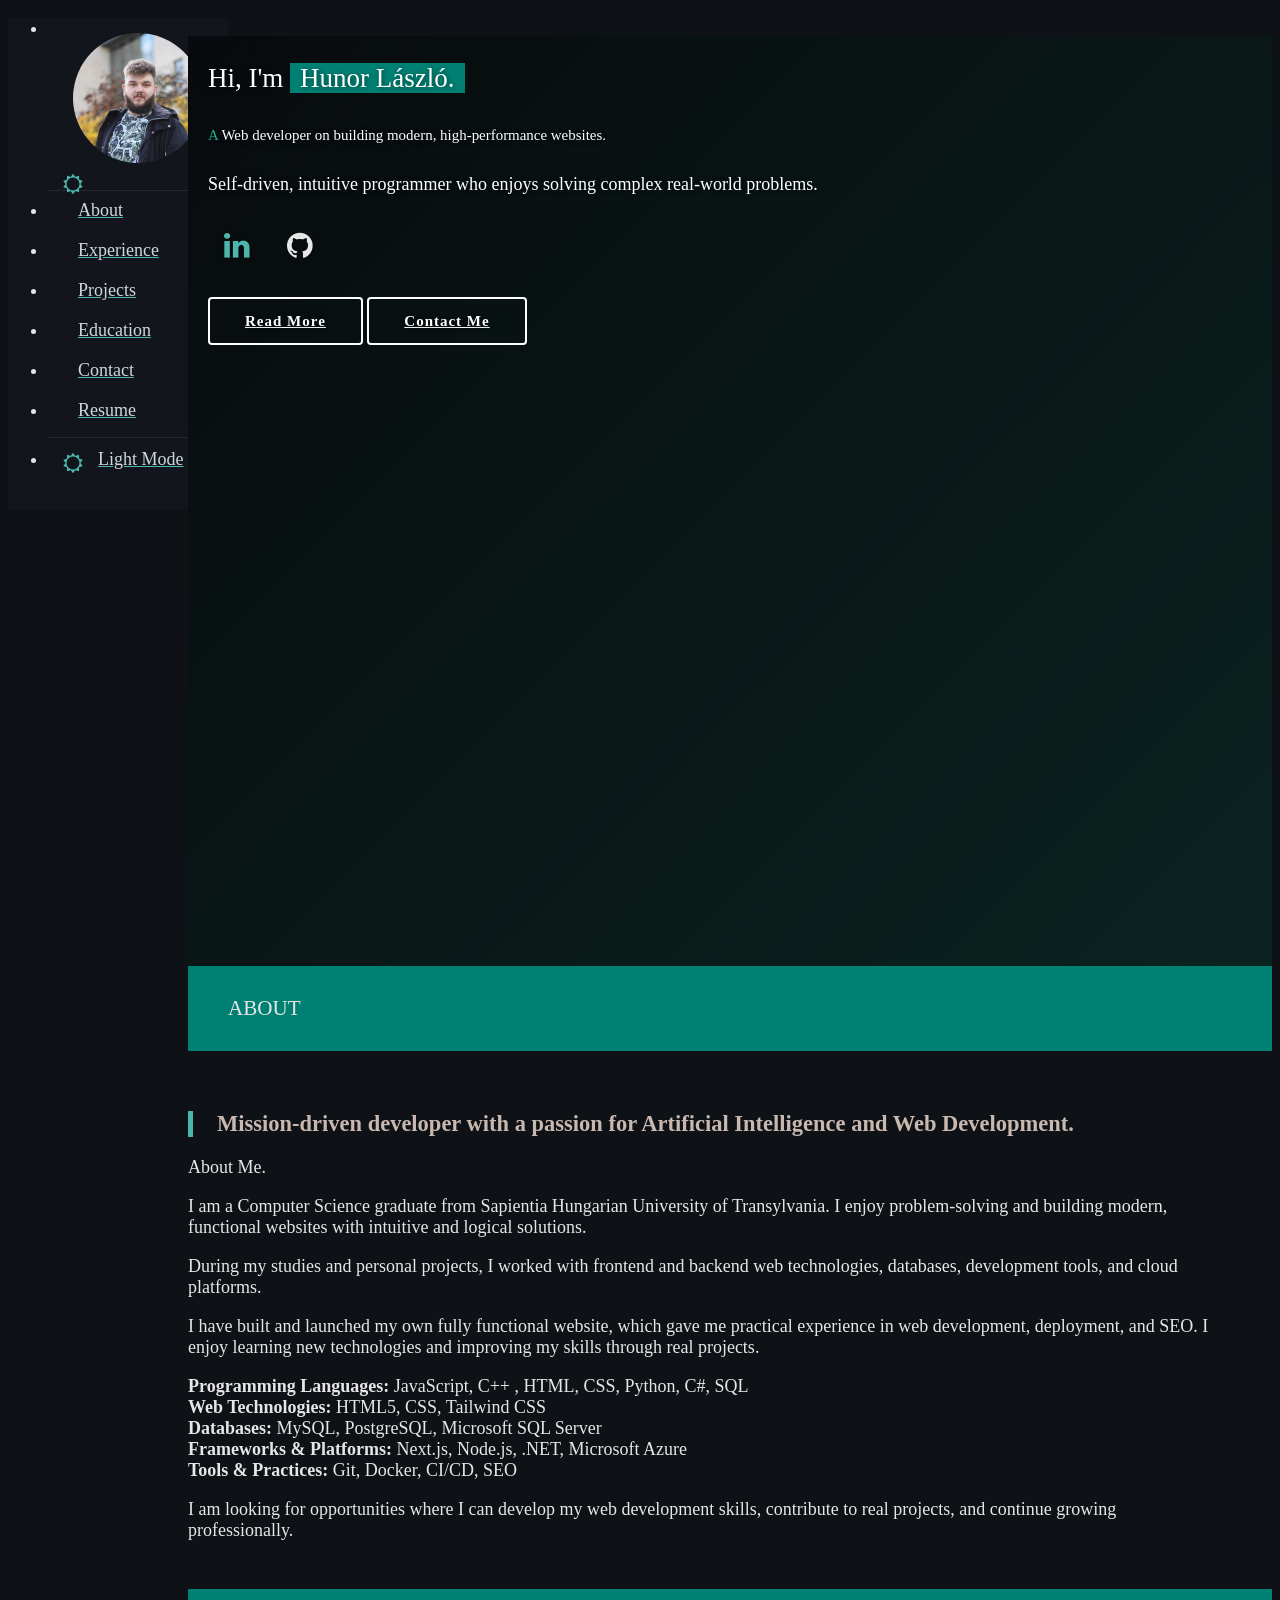
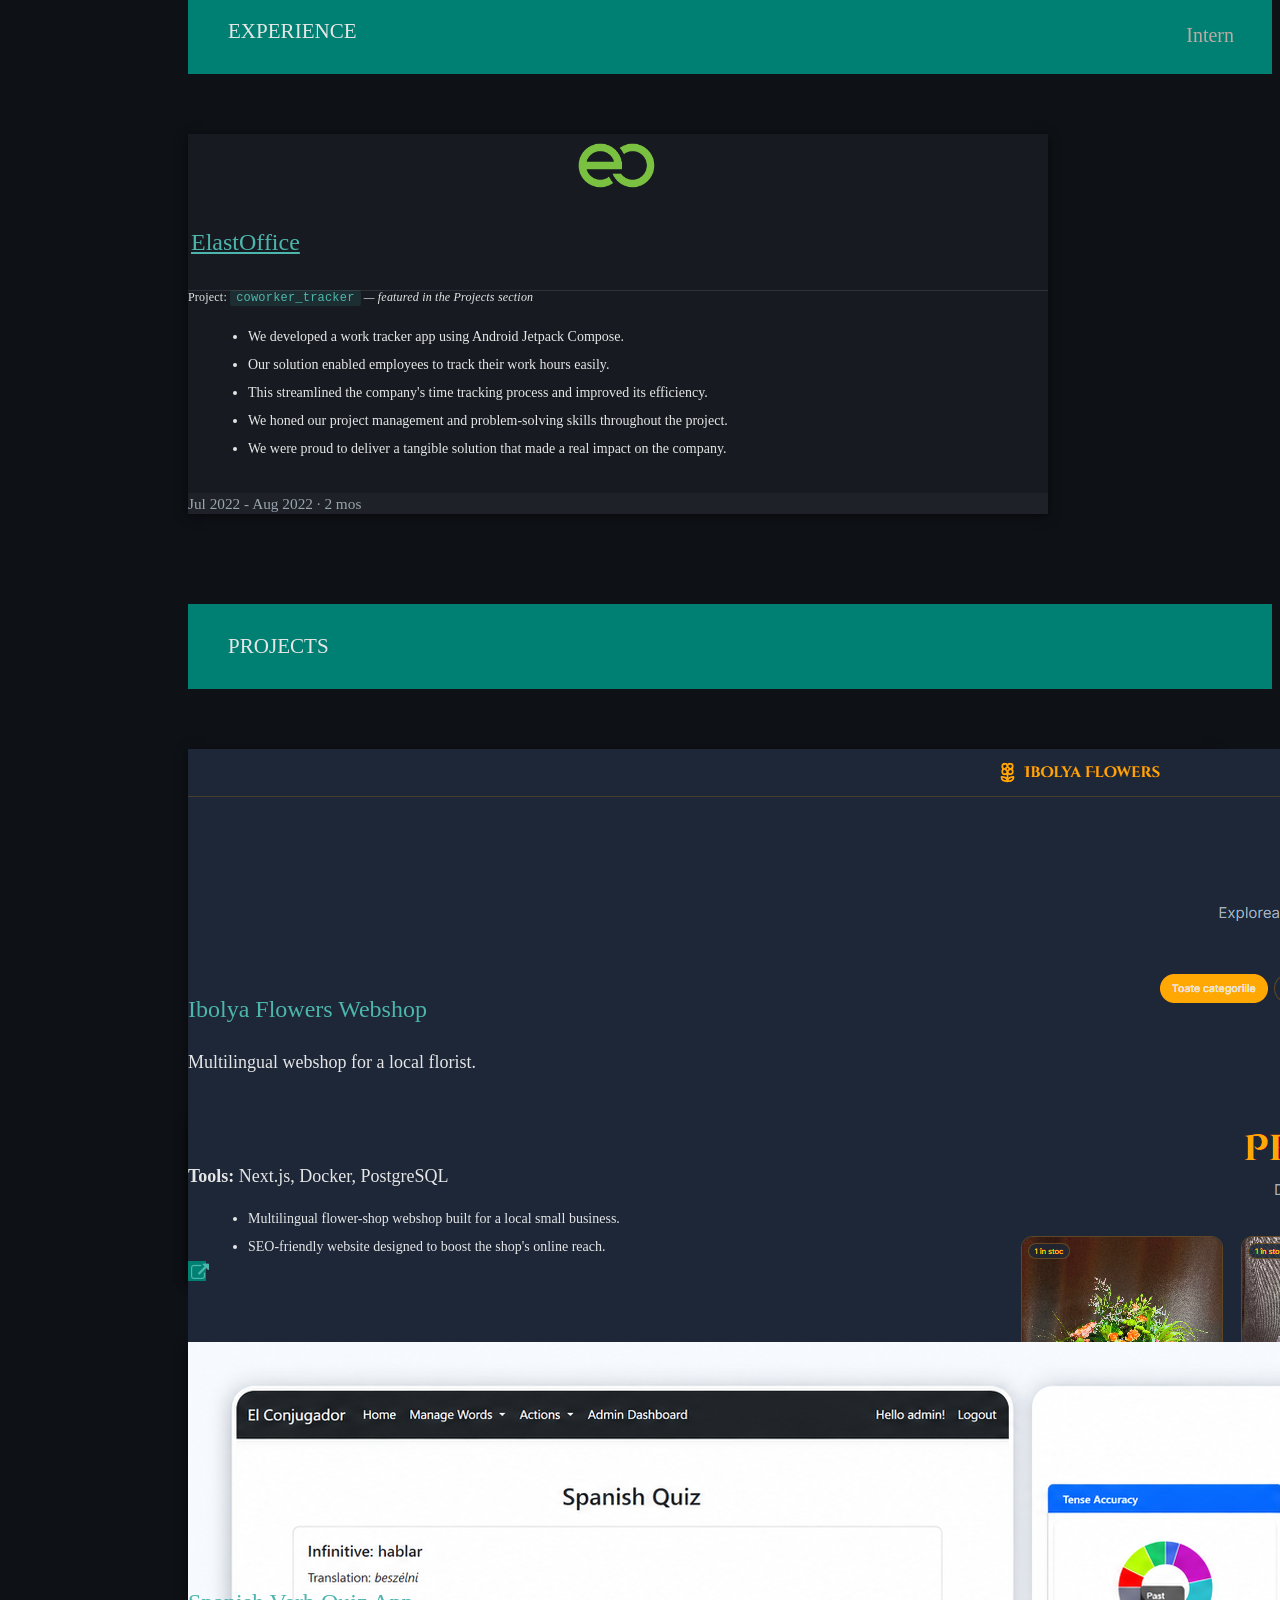
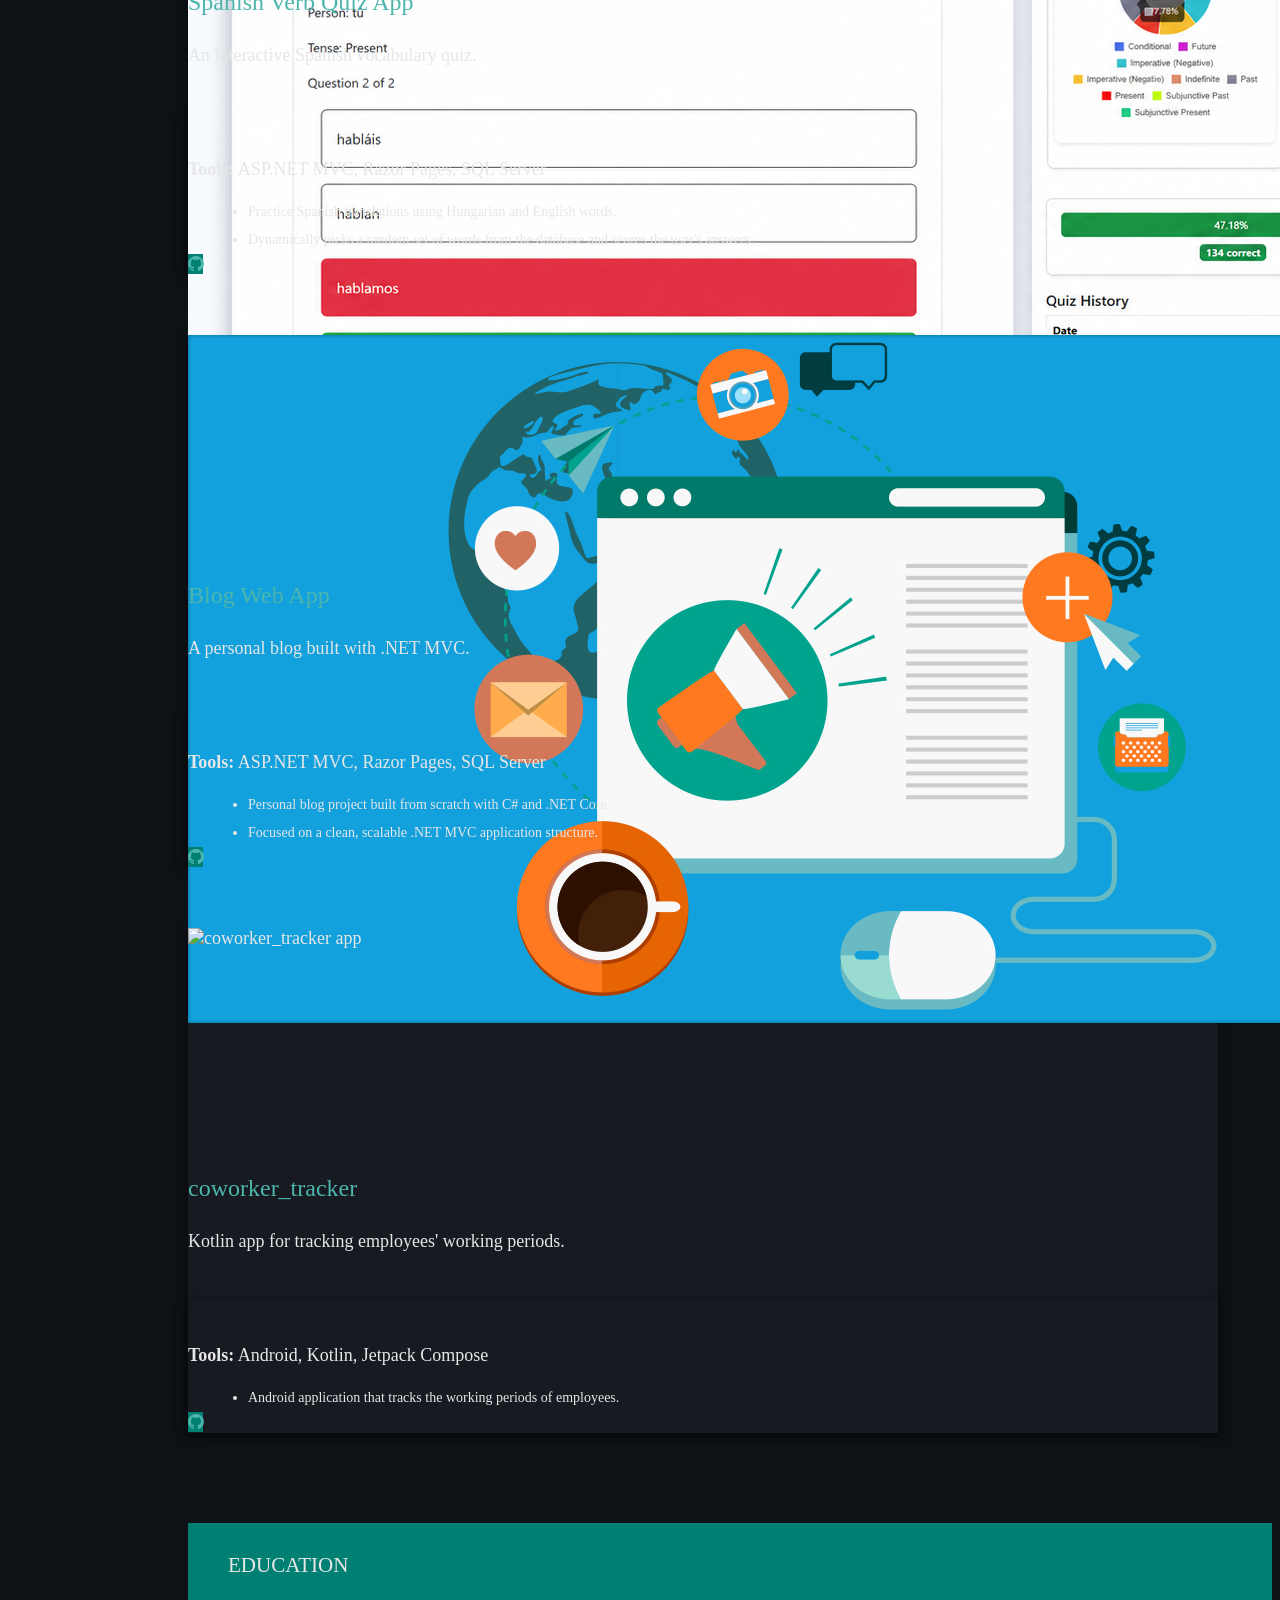
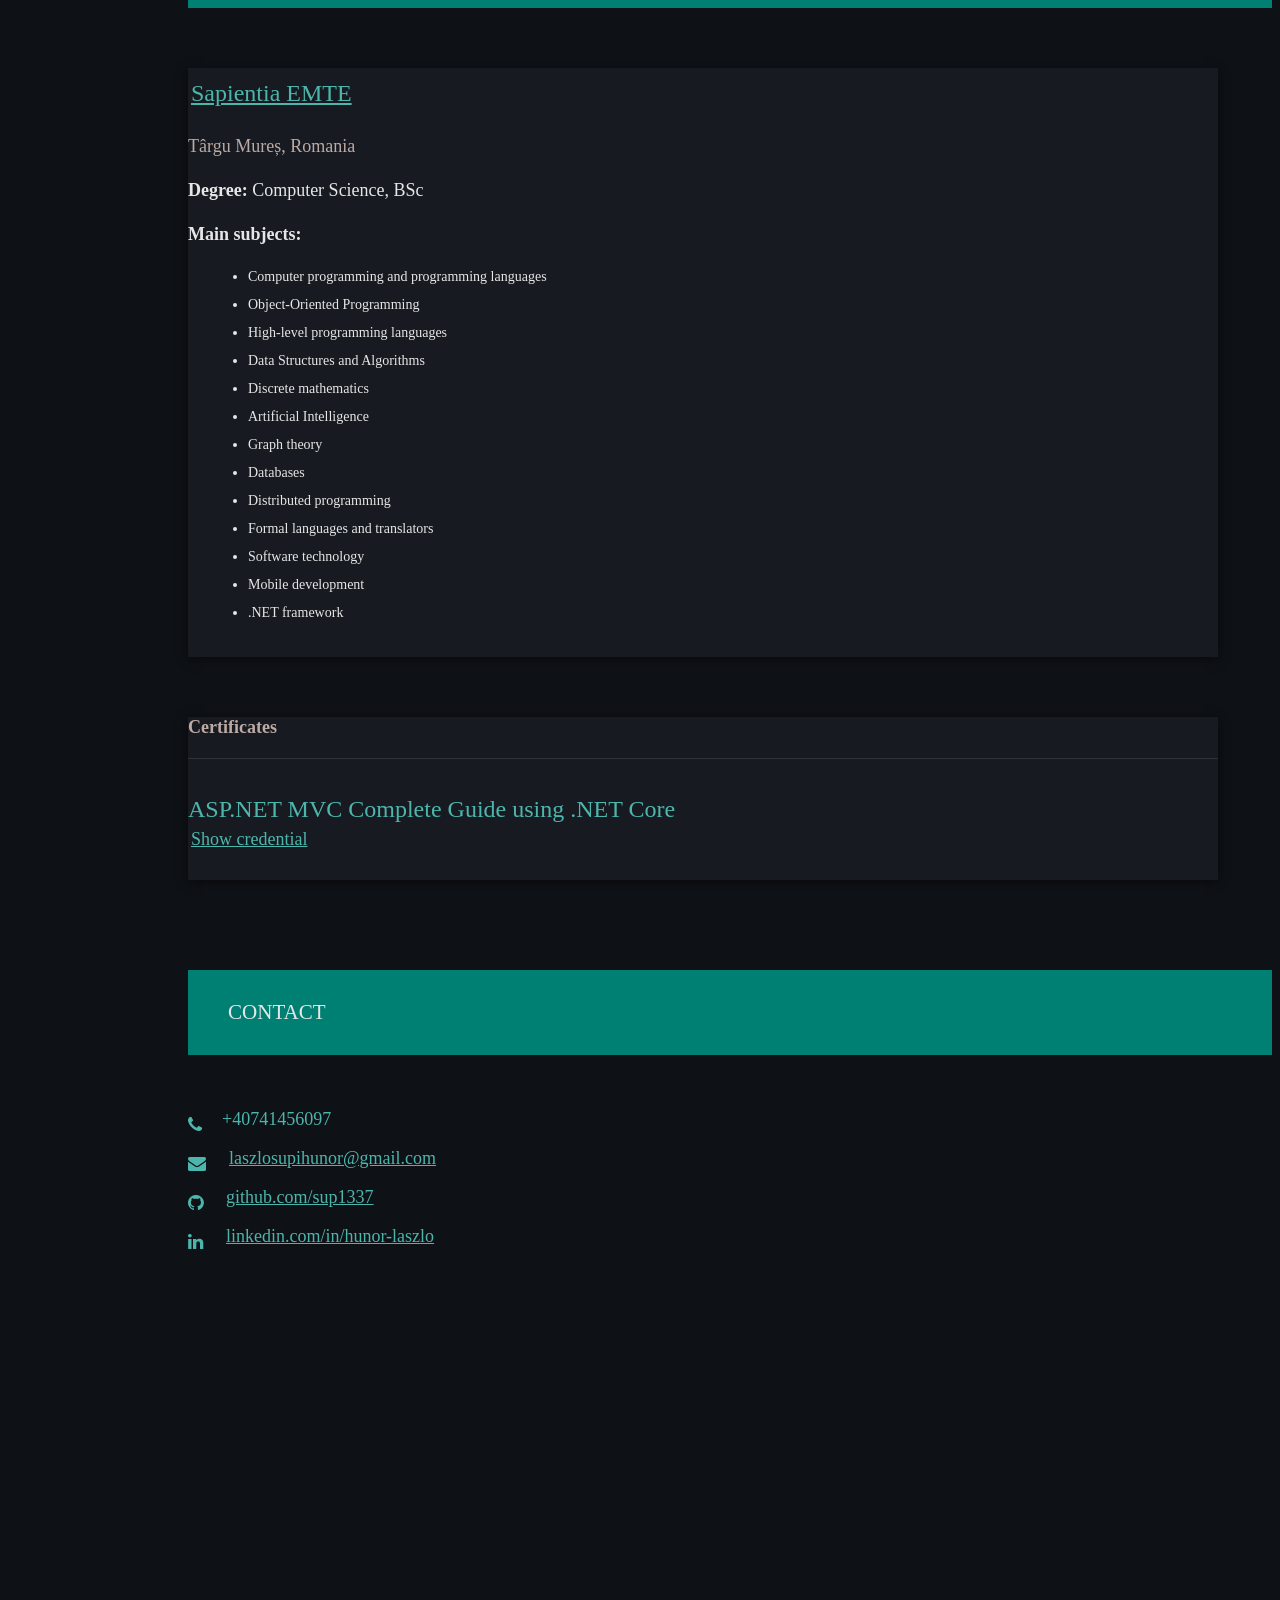
==== commit 39ae734b: "Update personal branding in index.html and style.css" ====
--- a/index.html
+++ b/index.html
@@ -30,18 +30,18 @@
   <!-- Open Graph-->
   <meta property="og:locale" content="en_US" />
   <meta property="og:type" content="website" />
-  <meta property="og:title" content="Varad Bhogayata | Python Developer" />
+  <meta property="og:title" content="Hunor László | Web Developer" />
   <meta property="og:description" content="My Tagline....." />
   <meta property="og:url" content="sup1337.github.io" />
-  <meta property="og:site_name" content="Varad Bhogayata | Python Developer" />
-  <meta property="article:publisher" content="varadbhogayata.github.io" />
+  <meta property="og:site_name" content="Hunor László | Web Developer" />
+  <meta property="article:publisher" content="sup1337.github.io" />
   <meta property="og:image" content="" />
   <meta name="twitter:card" content="summary" />
-  <meta name="twitter:site" content="@varad_bhogayata" />
-  <meta name="twitter:title" content="Varad Bhogayata | Full Stack Developer" />
+  <meta name="twitter:site" content="@sup1337" />
+  <meta name="twitter:title" content="Hunor László | Web Developer" />
   <meta name="twitter:description" content="I want to make things that make a difference." />
-  <meta name="twitter:url" content="varadbhogayata.github.io" />
-  <meta name="author" content="Varad Bhogayata" />
+  <meta name="twitter:url" content="sup1337.github.io" />
+  <meta name="author" content="Hunor László" />
   <meta name="description" content="I want to make things that make a difference." />
   <link rel="apple-touch-icon" sizes="57x57" href="/assets/img/favicon/apple-icon-57x57.png" />
   <link rel="apple-touch-icon" sizes="60x60" href="/assets/img/favicon/apple-icon-60x60.png" />
@@ -108,7 +108,7 @@
       <!-- <li class="logo">
         <a id="logo-container" aria-label="Navigate to the beginning of the page" href="#intro"
           class="brand-logo grey-blue-text">
-          <h1>Varad Bhogayata<span class="black-text light">Python Developer</span></h1>
+          <h1>Hunor László<span class="black-text light">Web Developer</span></h1>
         </a>
       </li> -->
       <li class="bold">
@@ -167,7 +167,7 @@
         5. mdi-file-folder-shared
       -->
       <li class="bold">
-        <a aria-label="Open Varad's resume in a new tab"
+        <a aria-label="Open Hunor's resume in a new tab"
           href="https://drive.google.com/file/d/1hHCMoefx_myucU28RkrzOn5ib8amZa0R/view?usp=sharing" target="_blank"
           class="waves-effect waves-dark teal-text"><i class="mdi-file-folder-open small"></i><span>Resume</span></a>
       </li>
@@ -230,7 +230,7 @@
             class="mdi-content-mail small"></i><span>Blog</span></a>
       </li> -->
       <li class="bold">
-        <a aria-label="Open Varad's Resume in a new tab"
+        <a aria-label="Open Hunor's Resume in a new tab"
           href="https://drive.google.com/file/d/1hHCMoefx_myucU28RkrzOn5ib8amZa0R/view?usp=sharing" target="_blank"
           class="waves-effect waves-dark teal-text"><i class="mdi-file-folder-open small"></i><span>Resume</span></a>
       </li>
@@ -269,7 +269,8 @@
         <div class="col-md-9">
           <div class="content section-padding valign" style="margin-left: 20px;">
             <div class="caption">
-              <h2>Hi, I'm <span class="teal">Hunor László.</span></h2>
+              <h2 class="decrypt" data-decrypt aria-label="Hi, I'm Hunor László.">Hi, I'm <span
+                  class="teal">Hunor László.</span></h2>
               <h5><span style="color: #1ab394 !important;">A</span>
                 <span>Web developer on building modern, high-performance websites.</span>
               </h5>
@@ -324,15 +325,14 @@
               
             </div>
             <div class="social">
-              <button class="icon-btn linkedin"> 
+              <a href="https://www.linkedin.com/in/hunor-laszlo" target="_blank" rel="noopener"
+                aria-label="Hunor on LinkedIn" class="icon-btn linkedin">
                 <i class="fa fa-linkedin"></i>
-              </button>
-              <button class="icon-btn github"> 
+              </a>
+              <a href="https://github.com/sup1337" target="_blank" rel="noopener"
+                aria-label="Hunor on GitHub" class="icon-btn github">
                 <i class="fa fa-github"></i>
-              </button>
-<!--              <button class="icon-btn angellist"> -->
-<!--                <i class="fa fa-angellist"></i>-->
-<!--              </button>-->
+              </a>
             </div>
             <div class='buttons'>
               <a href="#about" style="position: relative; padding: 11px 35px; background: none; color: #fff; 
@@ -457,7 +457,7 @@
           <div class="card-action">
             <span>Jul 2022 - Aug 2022 · 2 mos</span>
           </div>
-        </div>kovetkezzenmyblog.
+        </div>
 
         <!--
         Older experience entries — kept for reference, temporarily hidden
@@ -949,16 +949,16 @@
               aria-label="Call Hunor">+40741456097</a></a>
         </p>
         <p>
-          <a aria-label="Email Varad" href="mailto:laszlosupihunor@gmail.com" target="_blank" data-position="top"
+          <a aria-label="Email Hunor" href="mailto:laszlosupihunor@gmail.com" target="_blank" data-position="top"
             data-tooltip="Email Hunor" class="btn-floating btn-large waves-effect waves-light blue-grey tooltipped"><i
-              class="fa fa-envelope"></i><a aria-label="Email Varad" href="mailto:laszlosupihunor@gmail.com"
+              class="fa fa-envelope"></i><a aria-label="Email Hunor" href="mailto:laszlosupihunor@gmail.com"
               class="hoverline">laszlosupihunor@gmail.com</a></a>
         </p>
         <p>
           <a aria-label="View Hunor on GitHub" href="http://github.com/sup1337" target="_blank"
             data-position="top" data-tooltip="View Hunor on GitHub"
             class="btn-floating btn-large waves-effect waves-light blue-grey tooltipped"><i class="fa fa-github"></i><a
-              aria-label="Varad on Github" href="http://github.com/sup1337" class="hoverline"
+              aria-label="Hunor on Github" href="http://github.com/sup1337" class="hoverline"
               target="_blank">github.com/sup1337</a></a>
         </p>
         <p>
@@ -1080,6 +1080,86 @@
           applyTheme(current === "dark" ? "light" : "dark")
         })
       }
+    })()
+  </script>
+
+  <!-- Decrypted-text effect for the hero heading (vanilla JS, no framework) -->
+  <script>
+    (function () {
+      var CHARS = "ABCDEFGHIJKLMNOPQRSTUVWXYZabcdefghijklmnopqrstuvwxyz!@#$%^&*()_+-".split("")
+      var SPEED = 45 // ms per revealed character
+
+      function randChar() {
+        return CHARS[Math.floor(Math.random() * CHARS.length)]
+      }
+
+      function isSpace(ch) {
+        return ch === " " || ch === "\n" || ch === "\t" || ch === " "
+      }
+
+      // Cache the pristine structure once: every text node and its original characters,
+      // plus a flat list of "slots" with the reveal rank (left-to-right, skipping spaces).
+      function getData(el) {
+        if (el.__decryptData) return el.__decryptData
+        var walker = document.createTreeWalker(el, NodeFilter.SHOW_TEXT)
+        var textNodes = []
+        var slots = []
+        var rank = 0
+        var node
+        while ((node = walker.nextNode())) {
+          var val = node.nodeValue
+          var tnIndex = textNodes.length
+          textNodes.push({ node: node, chars: val.split("") })
+          for (var i = 0; i < val.length; i++) {
+            var space = isSpace(val[i])
+            slots.push({ tn: tnIndex, i: i, original: val[i], space: space, rank: space ? -1 : rank })
+            if (!space) rank++
+          }
+        }
+        el.__decryptData = { textNodes: textNodes, slots: slots, total: rank }
+        return el.__decryptData
+      }
+
+      function render(data, revealedUpto) {
+        var bufs = data.textNodes.map(function (tn) { return new Array(tn.chars.length) })
+        data.slots.forEach(function (s) {
+          if (s.space || s.rank < revealedUpto) bufs[s.tn][s.i] = s.original
+          else bufs[s.tn][s.i] = randChar()
+        })
+        data.textNodes.forEach(function (tn, idx) {
+          tn.node.nodeValue = bufs[idx].join("")
+        })
+      }
+
+      function restore(data) {
+        data.textNodes.forEach(function (tn) { tn.node.nodeValue = tn.chars.join("") })
+      }
+
+      function run(el) {
+        var data = getData(el)
+        if (el.__timer) clearInterval(el.__timer)
+        var revealed = 0
+        render(data, revealed)
+        el.__timer = setInterval(function () {
+          revealed++
+          if (revealed >= data.total) {
+            clearInterval(el.__timer)
+            el.__timer = null
+            restore(data)
+          } else {
+            render(data, revealed)
+          }
+        }, SPEED)
+      }
+
+      var reduce = window.matchMedia && window.matchMedia("(prefers-reduced-motion: reduce)").matches
+      var targets = document.querySelectorAll("[data-decrypt]")
+
+      targets.forEach(function (el) {
+        if (reduce) return // respect reduced-motion: leave the text as-is
+        run(el) // play once on load
+        el.addEventListener("mouseenter", function () { run(el) }) // replay on hover
+      })
     })()
   </script>
 
--- a/assets/css/style.css
+++ b/assets/css/style.css
@@ -8,17 +8,21 @@
 }
 
 .icon-btn {
-  margin-left: auto;
 	width: 50px;
 	height: 50px;
 	border: 0;
 	color: #FFFFFF;
 	cursor: pointer;
 	font-size: 30px;
-	line-height: 70px;
+	line-height: 1;
 	border-radius: 45px;
-	display: inline-block;
+	display: inline-flex;
+	align-items: center;
+	justify-content: center;
+	vertical-align: middle;
+	text-decoration: none;
 	margin: 4px;
+	transition: transform 0.15s ease, background-color 0.15s ease;
 }
 .github {
 	color: black;
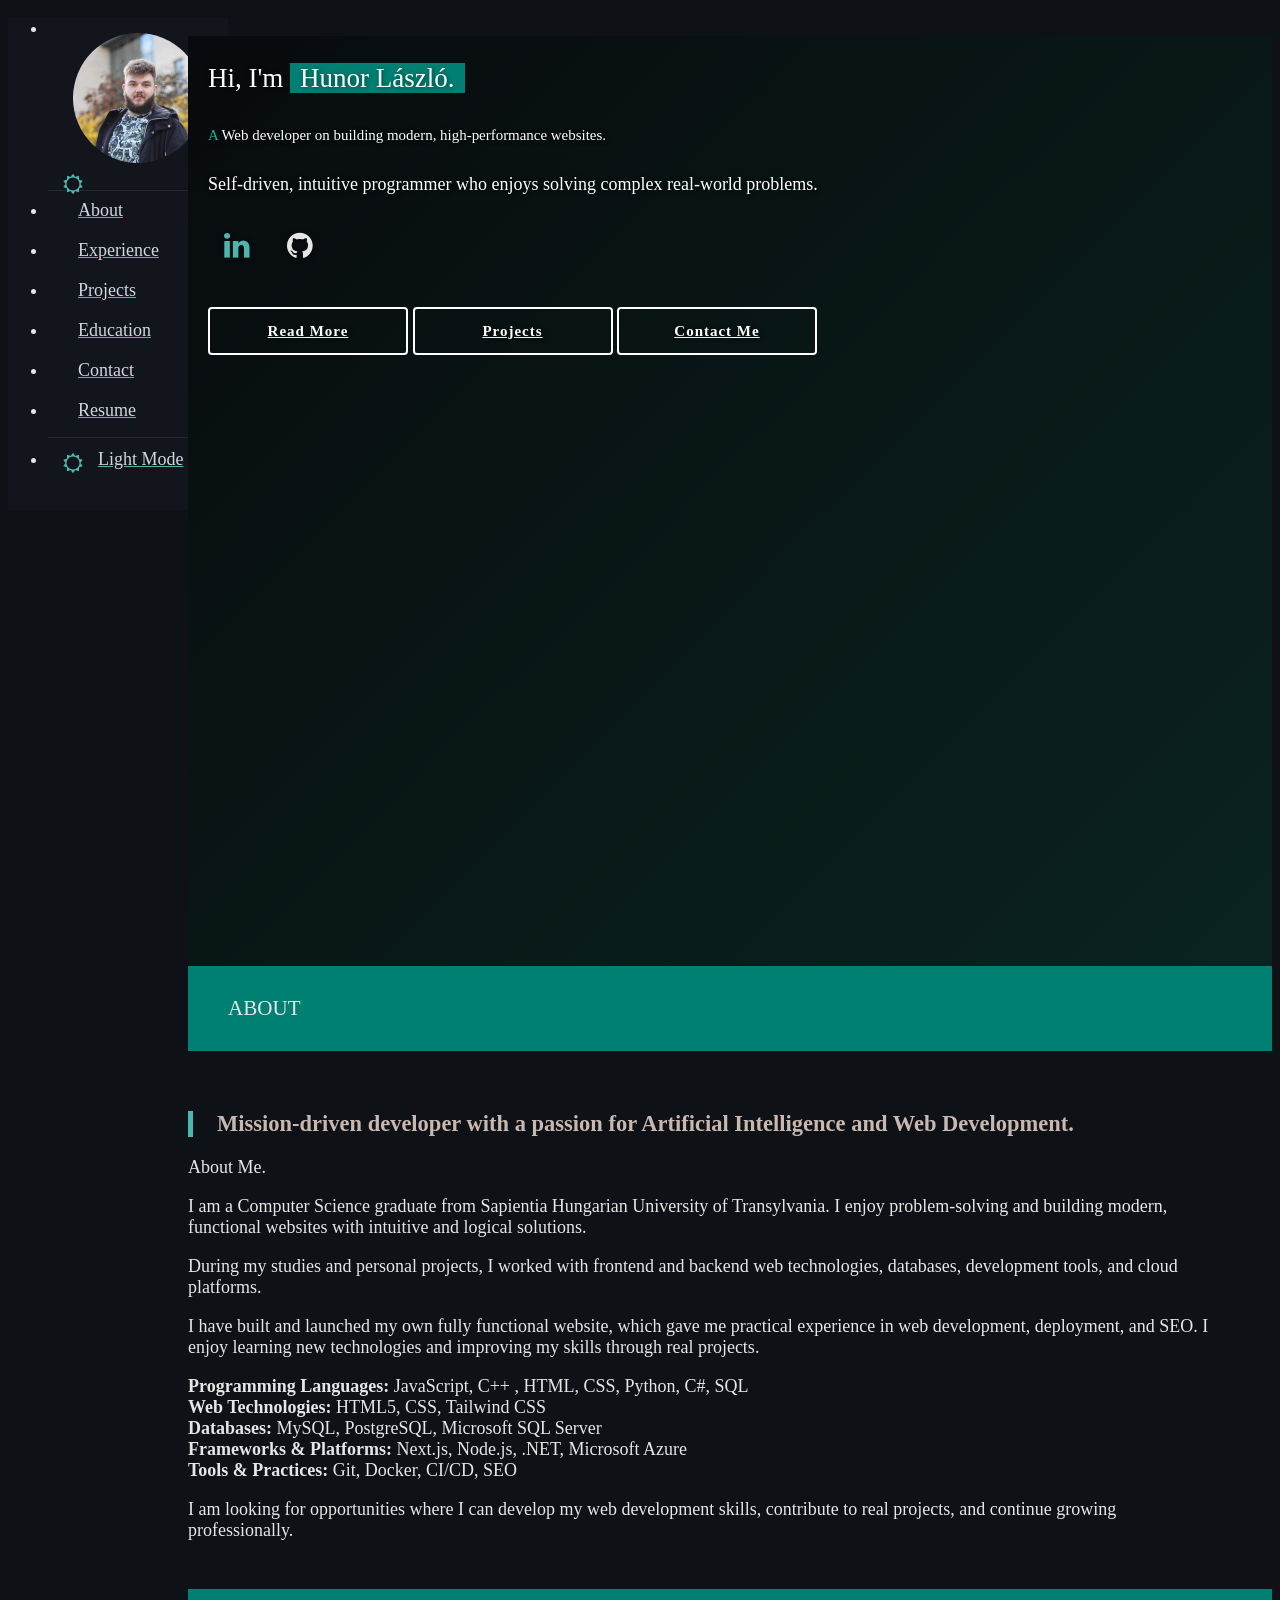
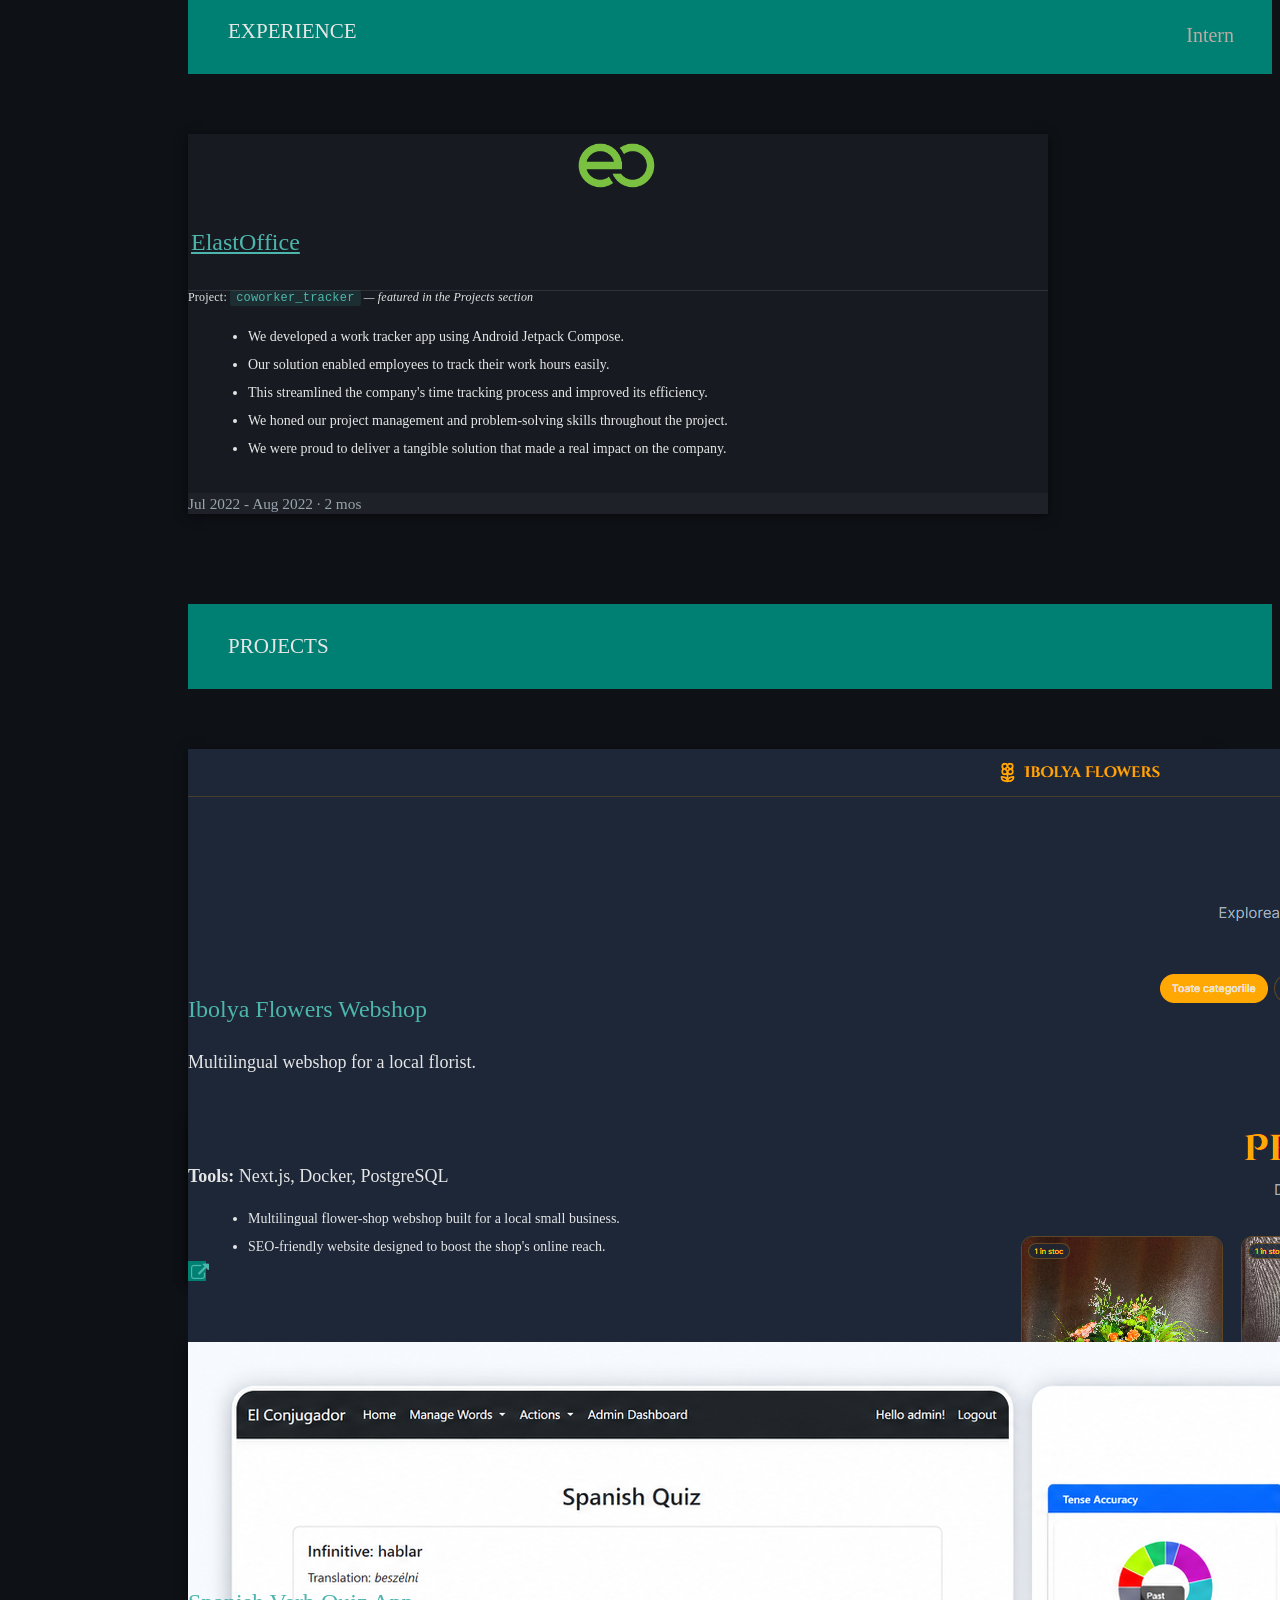
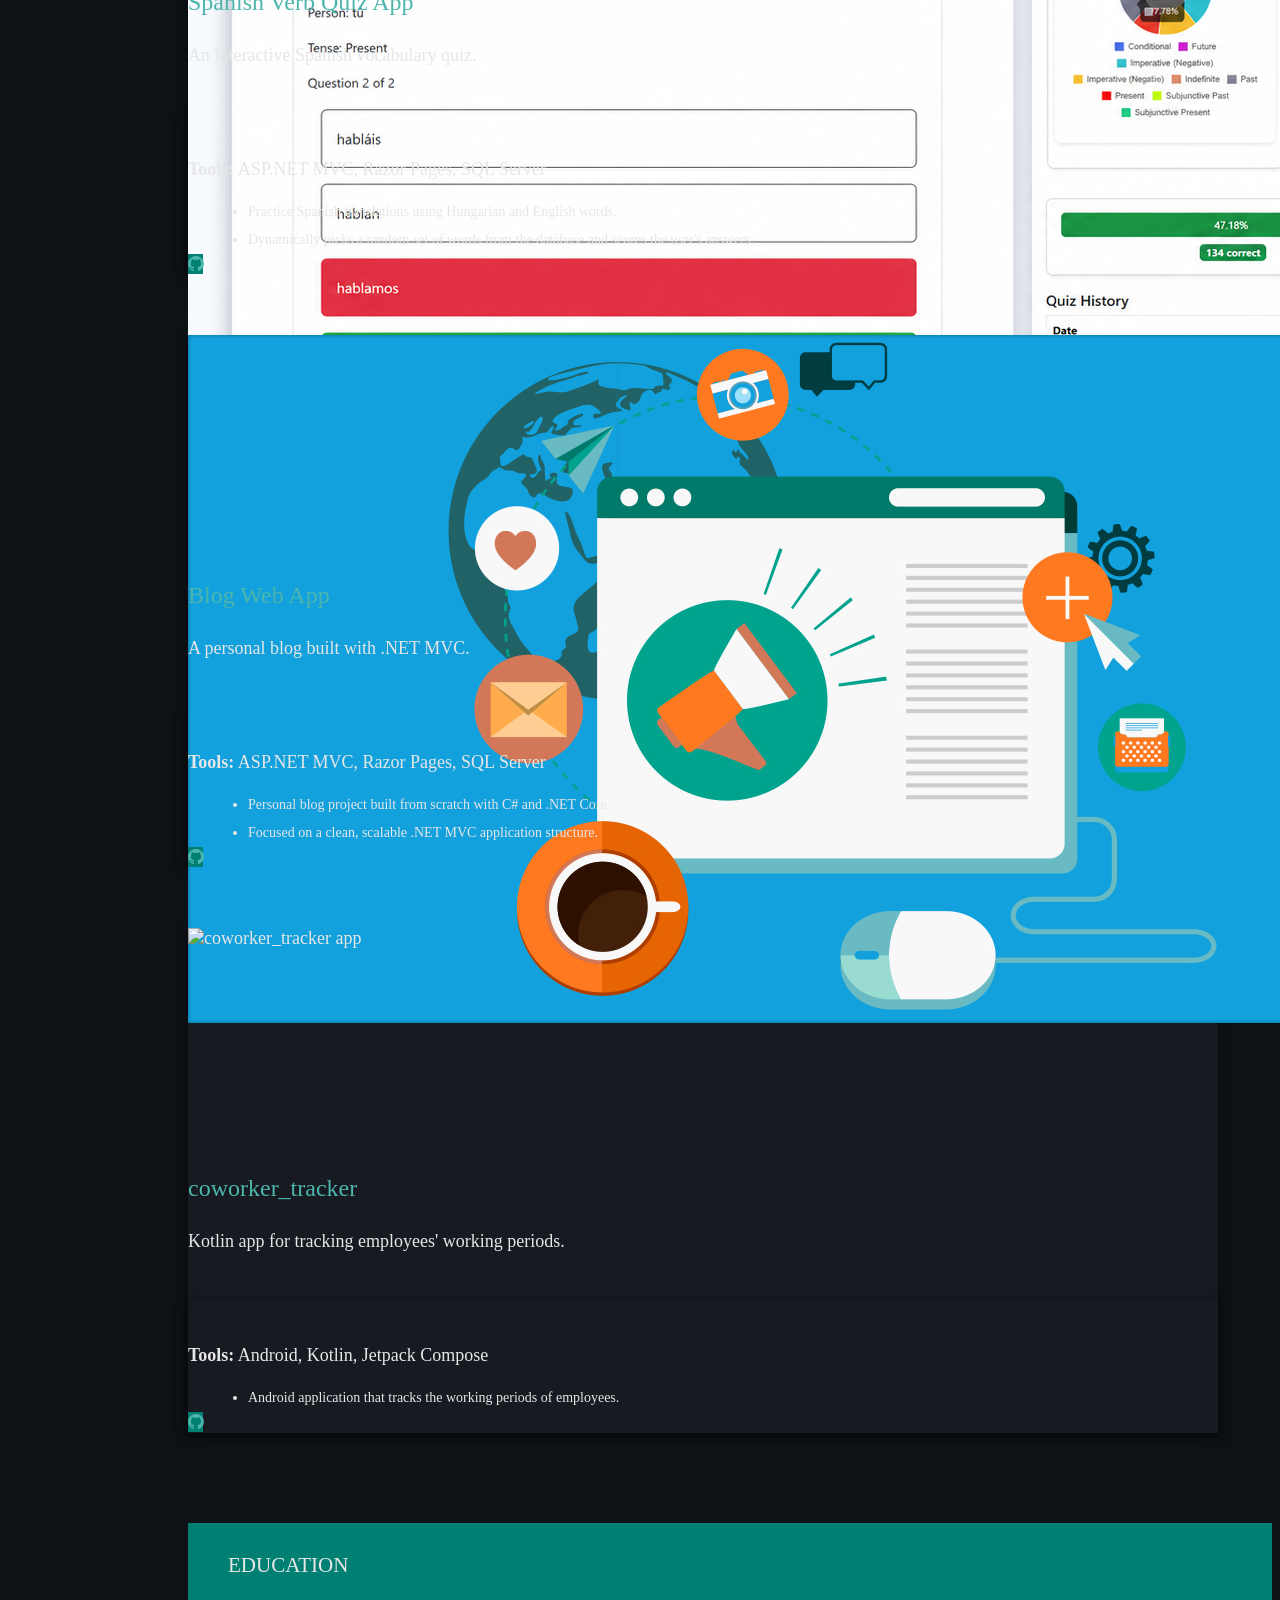
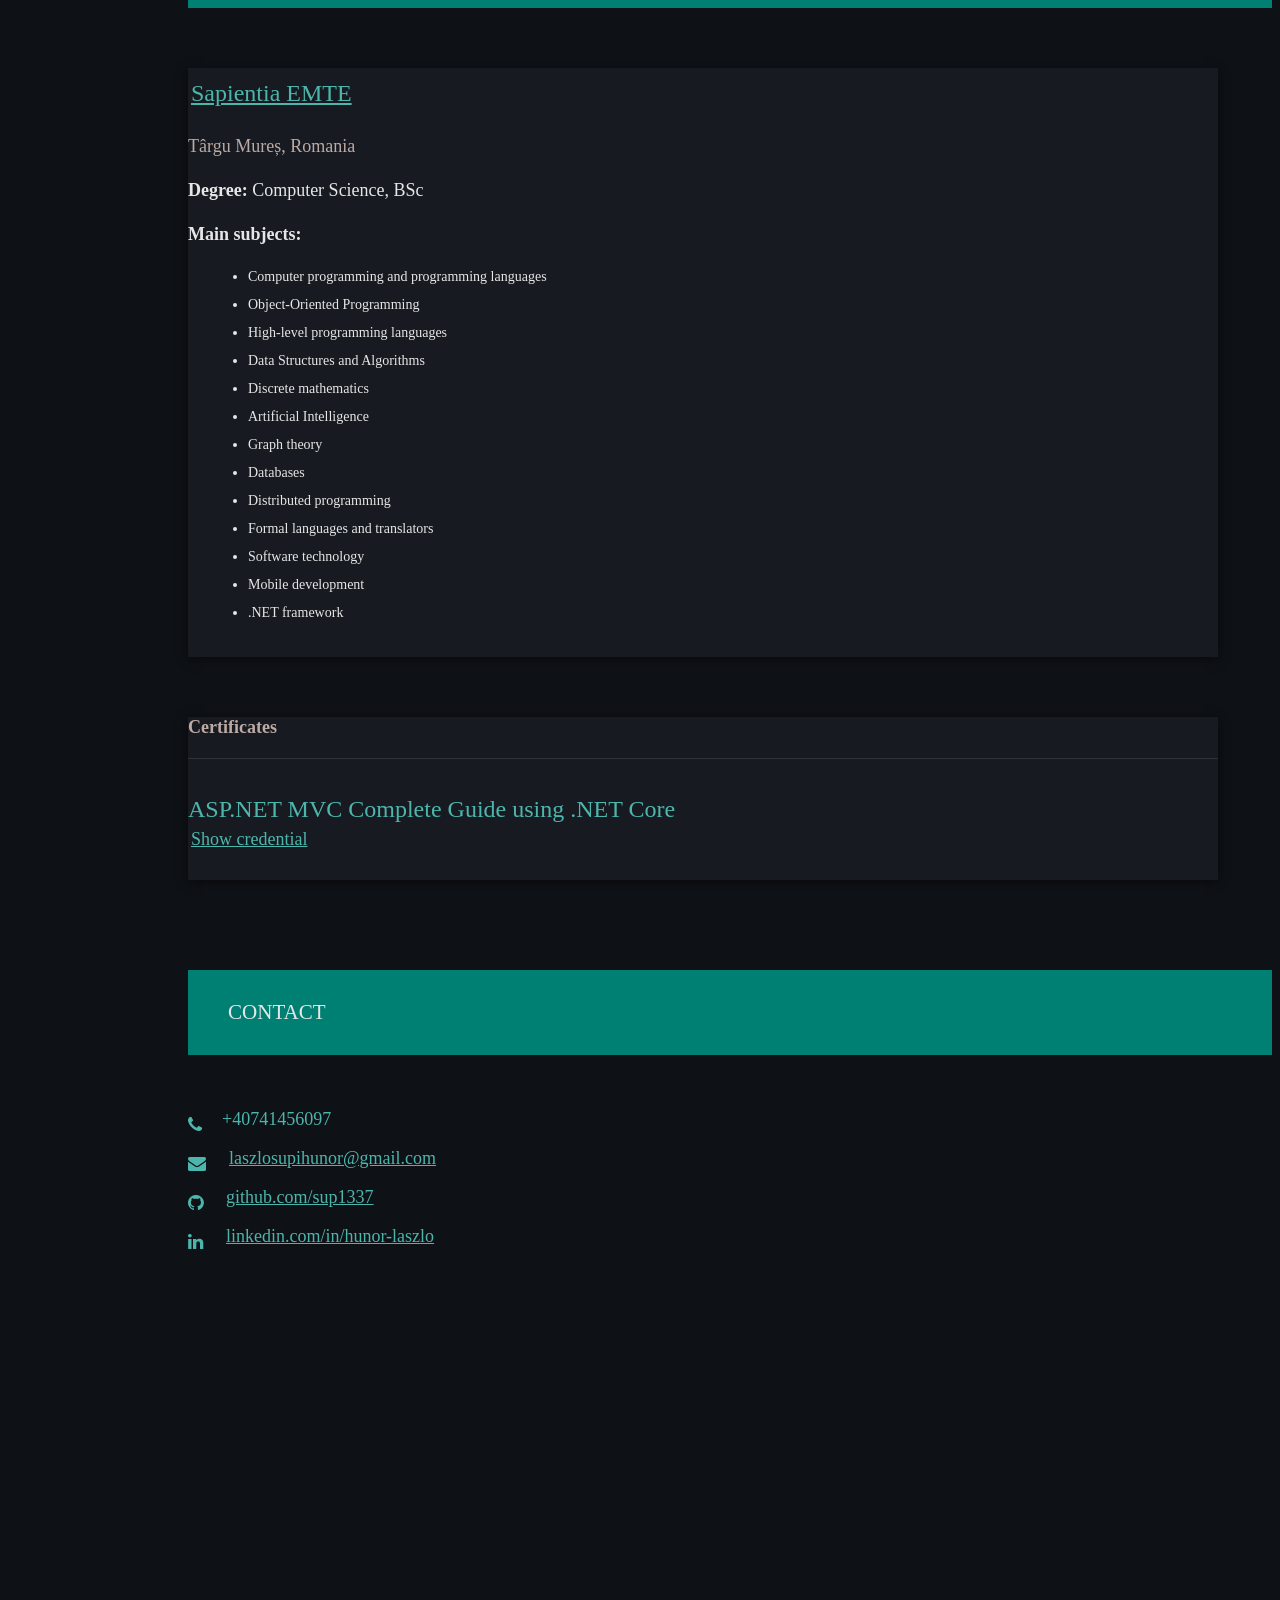
==== commit 4e1ce383: "Update button styles in index.html and add margin to style.css for better layout" ====
--- a/index.html
+++ b/index.html
@@ -26,7 +26,7 @@
   <link rel="stylesheet" href="//maxcdn.bootstrapcdn.com/font-awesome/4.3.0/css/font-awesome.min.css" />
   <!-- Custom Styles-->
   <link rel="stylesheet" href="/assets/css/style.css" />
-  <title>Laszlo Hunor's Website`</title>
+  <title>Laszlo Hunor's Website</title>
   <!-- Open Graph-->
   <meta property="og:locale" content="en_US" />
   <meta property="og:type" content="website" />
@@ -335,11 +335,15 @@
               </a>
             </div>
             <div class='buttons'>
-              <a href="#about" style="position: relative; padding: 11px 35px; background: none; color: #fff; 
-            border: 2px solid #fff; font-weight: 600; font-size: 15px; letter-spacing: 1px; 
+              <a href="#about" style="position: relative; padding: 11px 0; width: 200px; text-align: center; box-sizing: border-box; background: none; color: #fff;
+            border: 2px solid #fff; font-weight: 600; font-size: 15px; letter-spacing: 1px;
             display: inline-block; border-radius: 4px; -webkit-border-radius: 4px;">Read More</a>
-            
-            <a href="#contact" style="position: relative; padding: 11px 35px; background: none; color: #fff; border: 2px solid #fff; font-weight: 600; 
+
+            <a href="#projects" style="position: relative; padding: 11px 0; width: 200px; text-align: center; box-sizing: border-box; background: none; color: #fff; border: 2px solid #fff; font-weight: 600;
+            font-size: 15px; letter-spacing: 1px; display: inline-block; margin-top: 1.5em; border-radius: 4px;
+            -webkit-border-radius: 4px;">Projects</a>
+
+            <a href="#contact" style="position: relative; padding: 11px 0; width: 200px; text-align: center; box-sizing: border-box; background: none; color: #fff; border: 2px solid #fff; font-weight: 600;
             font-size: 15px; letter-spacing: 1px; display: inline-block; margin-top: 1.5em; border-radius: 4px;
             -webkit-border-radius: 4px;">Contact Me</a>
             </div>
@@ -972,67 +976,14 @@
     </section>
   </main>
 
-  <!--
-      Google Analytics
-      -------------------------------------------------
-      If you want to enable your own account, assign analyticsId to your
-      google analytics id, which should be the numbers following "UA-", e.g.
-      let analyticsId = "12345678-9"
-    -->
+  <!-- Google tag (gtag.js) -->
+  <script async src="https://www.googletagmanager.com/gtag/js?id=G-85TTWS4W35"></script>
   <script>
-    let analyticsId
-
-    // If analytics id has been manually defined
-    if (analyticsId) {
-      // Initialize GA with local var
-      initGoogleAnalytics(analyticsId)
-    } else {
-      // Initialize GA with Netlify env var available via lamba function
-      // fetch("/.netlify/functions/env_vars")
-      //   .then(getEnvVar)
-      //   .then(initGoogleAnalytics)
-      //   .catch(handleError)
-    }
-
-    // -------------------------------------------------
-    // Helper Functions
-    // --------------------------------------------------
-
-    function handleError(error) {
-      console.log("error", error)
-    }
-
-    function getEnvVar(response) {
-      // If the request was successful
-      if (response.ok) {
-        // Return the response text
-        return response.text()
-      } else {
-        // Return a rejected Promise object, triggering the .catch()
-        return Promise.reject(response)
-      }
-    }
-
-    // Set Up Google Analytics
-    function initGoogleAnalytics(analyticsId) {
-      if (analyticsId) {
-        // Inject the Google Analytics Tag Manager script into the DOM
-        analyticsUrl =
-          "https://www.googletagmanager.com/gtag/js?id=UA-" + analyticsId
-        var ref = document.getElementsByTagName("script")[0]
-        var script = document.createElement("script")
-        script.src = analyticsUrl
-        ref.parentNode.insertBefore(script, ref)
-
-        // Initialize Google Analytics
-        window.dataLayer = window.dataLayer || []
-        function gtag() {
-          dataLayer.push(arguments)
-        }
-        gtag("js", new Date())
-        gtag("config", "UA-" + analyticsId)
-      }
-    }
+    window.dataLayer = window.dataLayer || [];
+    function gtag() { dataLayer.push(arguments); }
+    gtag('js', new Date());
+
+    gtag('config', 'G-85TTWS4W35');
   </script>
 
   <!-- jQuery-->
--- a/assets/css/style.css
+++ b/assets/css/style.css
@@ -5,6 +5,7 @@
 	width: auto;
 	text-align: inherit;
 	/* padding: 10px; */
+  margin-bottom: 10px ;
 }
 
 .icon-btn {
@@ -783,8 +784,7 @@
     margin: 0;
   }
   i.mdi-navigation-close.right {
-    position: relative;
-    bottom: 35px;
+    vertical-align: middle;
   }
   #contact a:not(.btn-floating) {
     text-align: center;
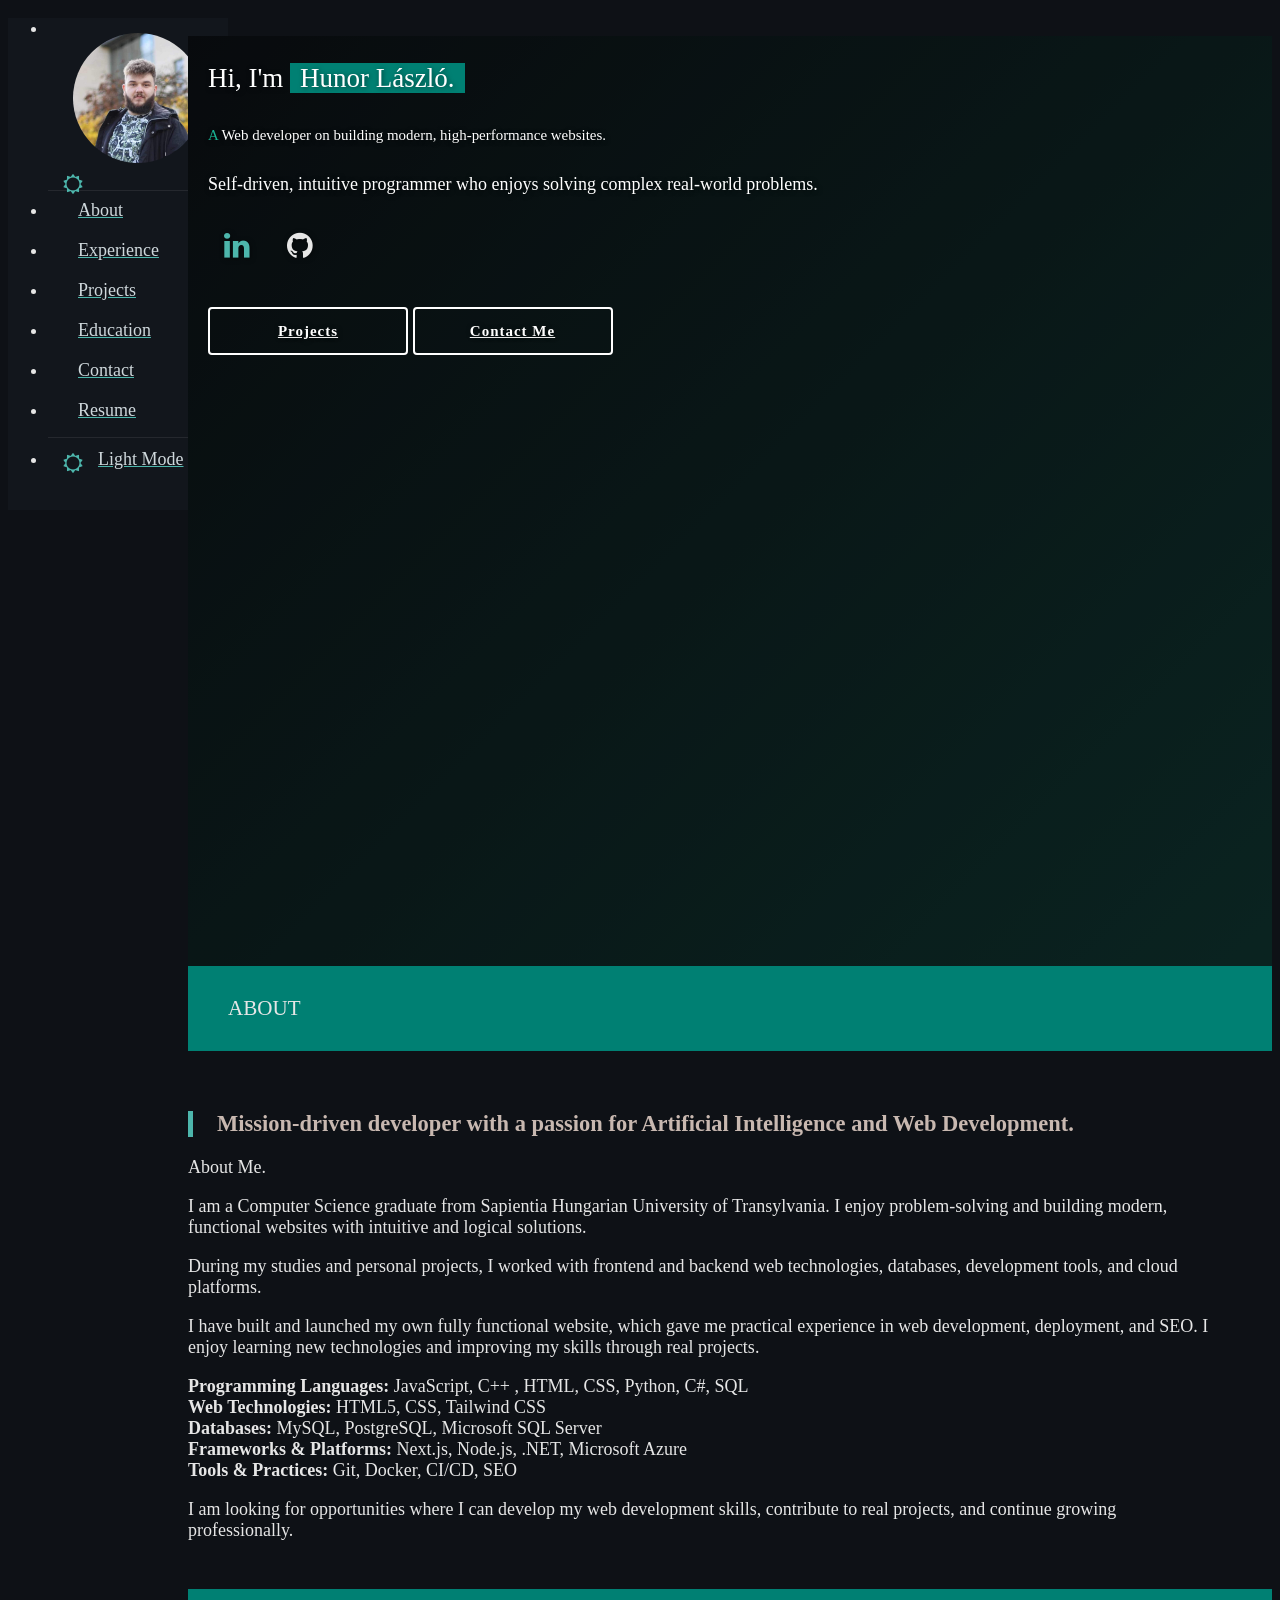
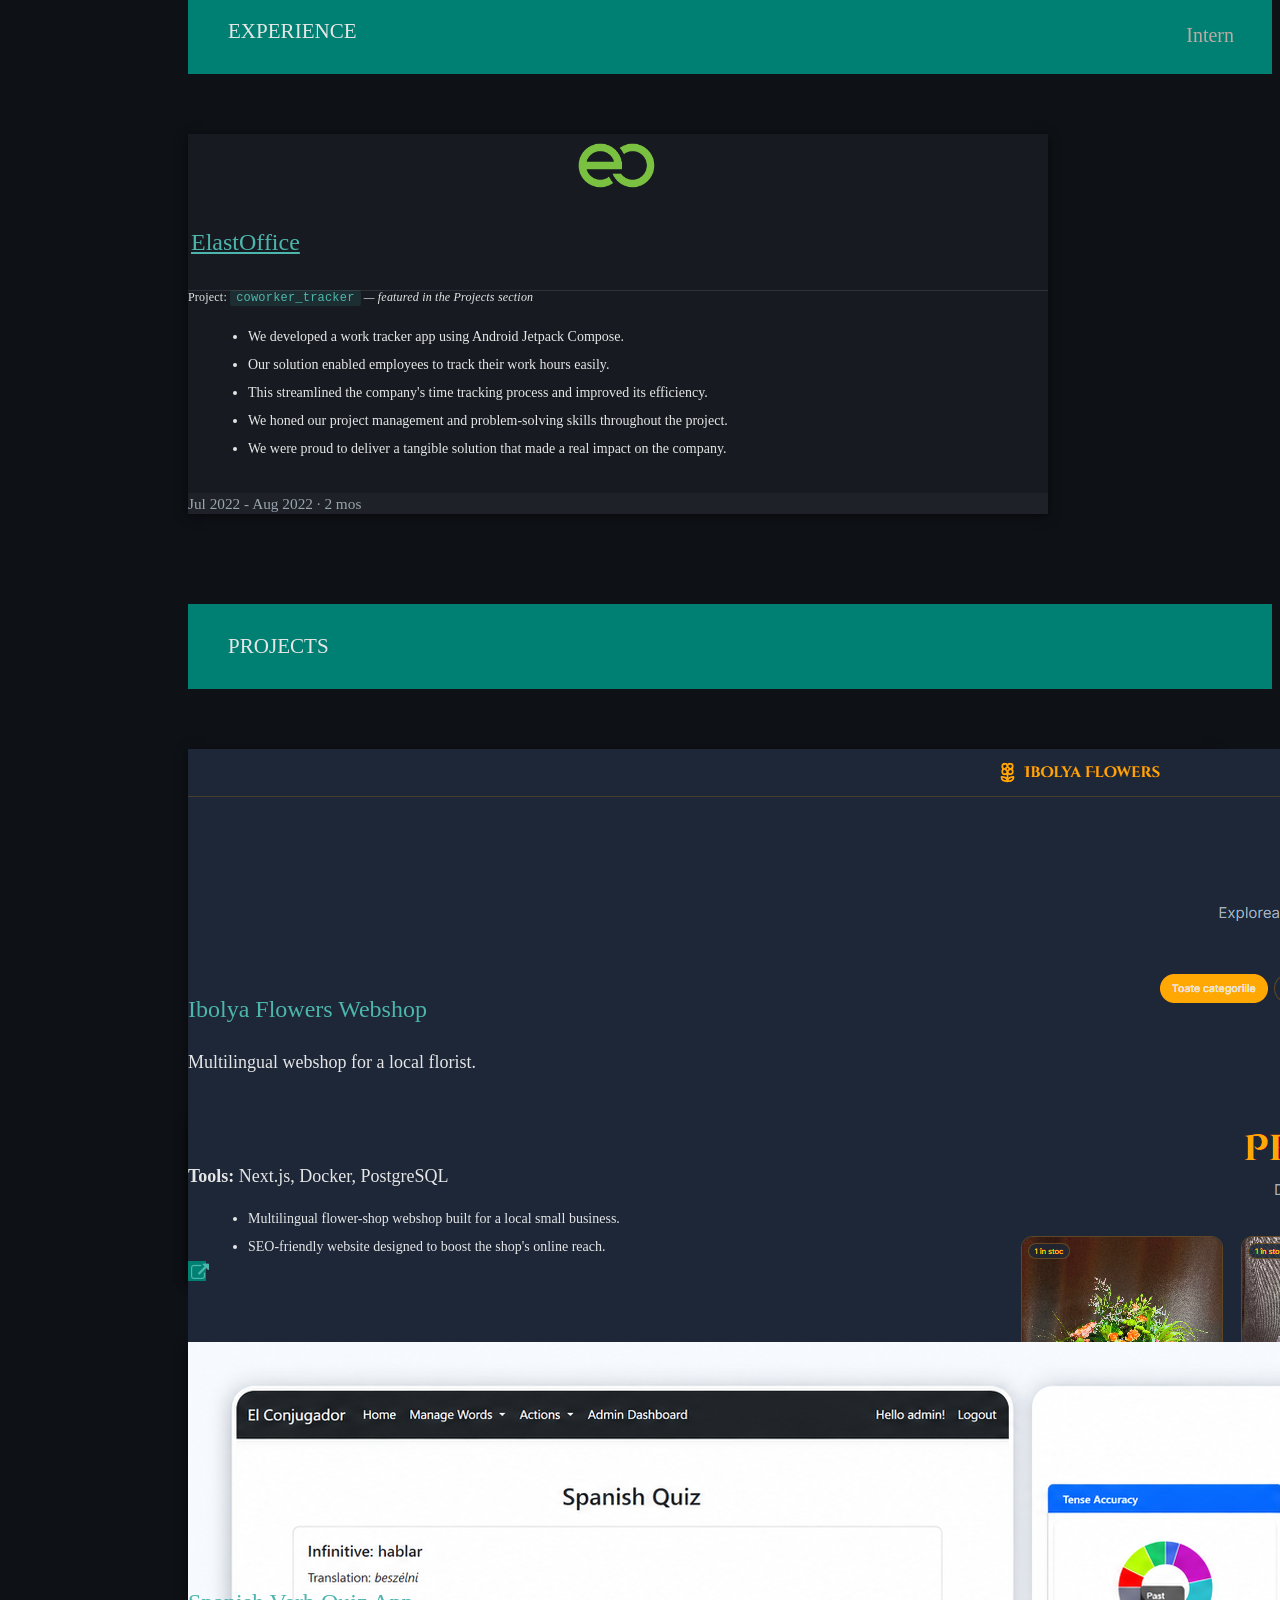
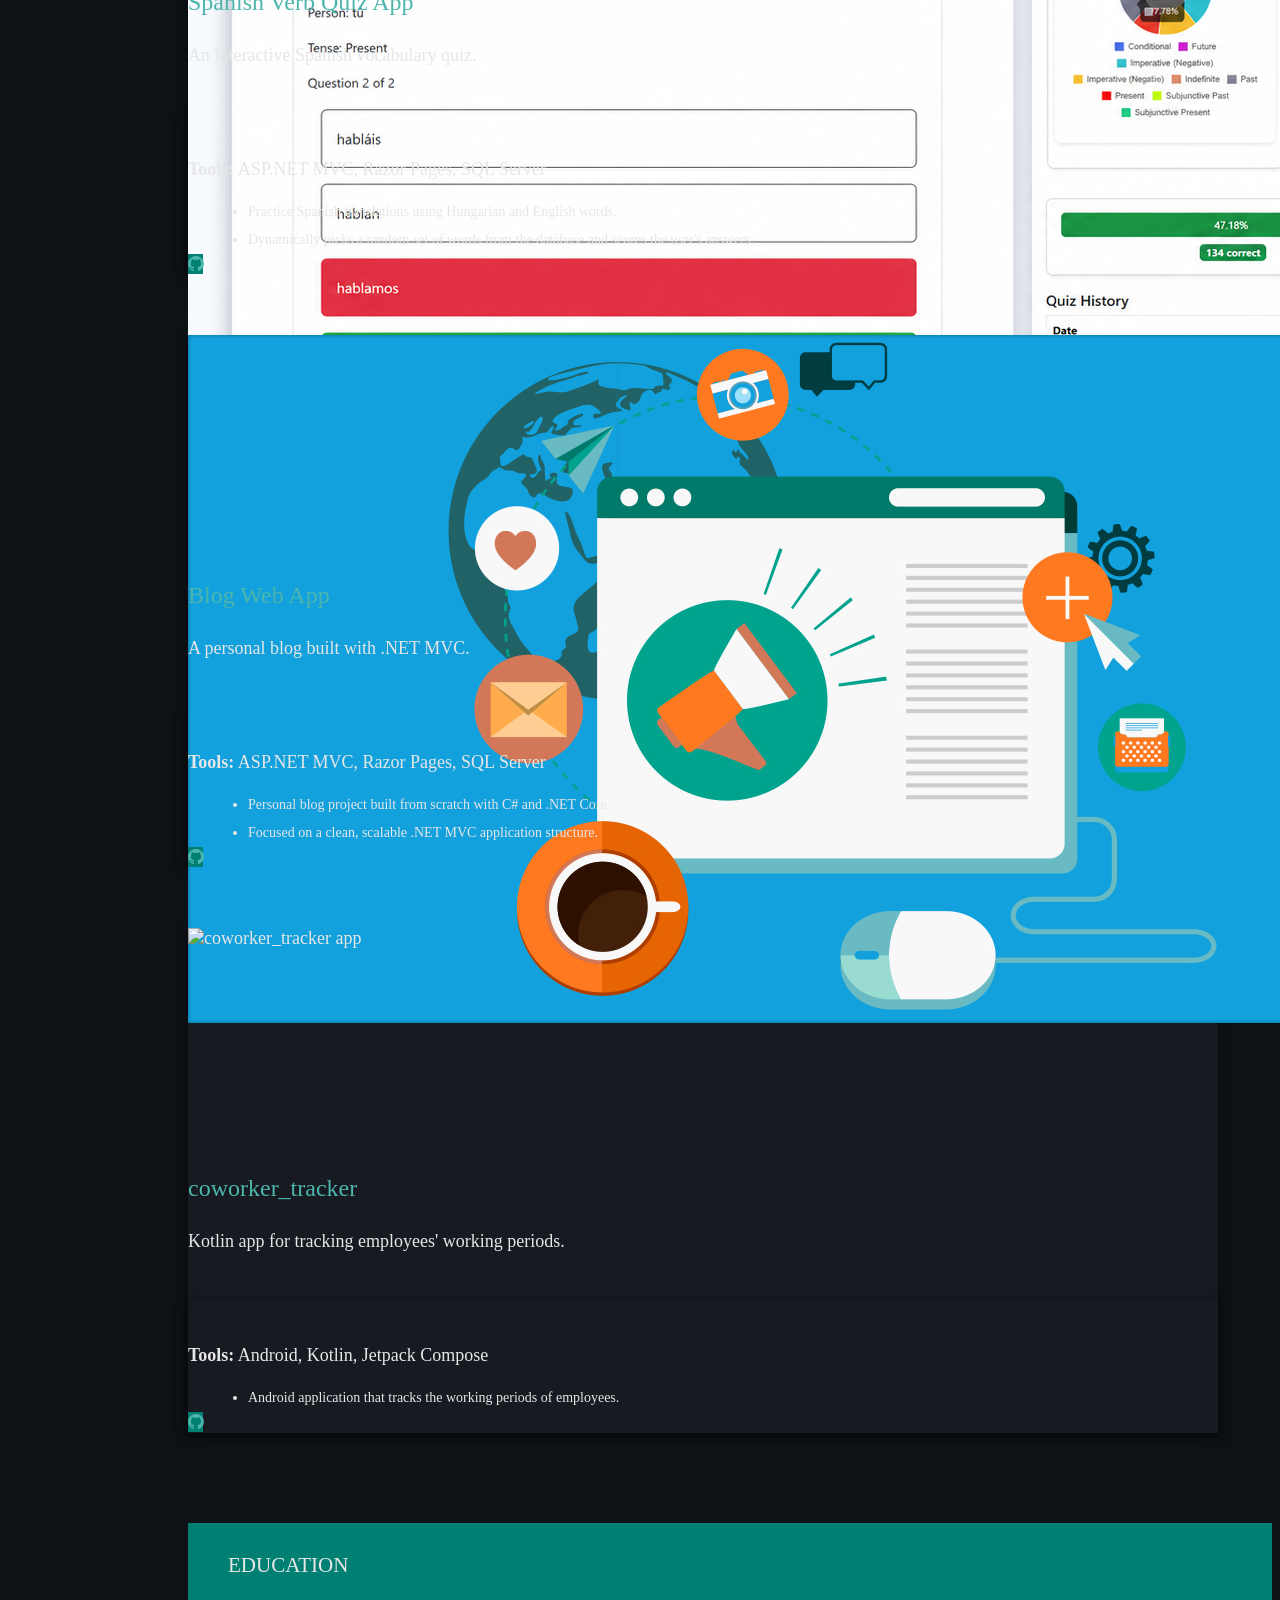
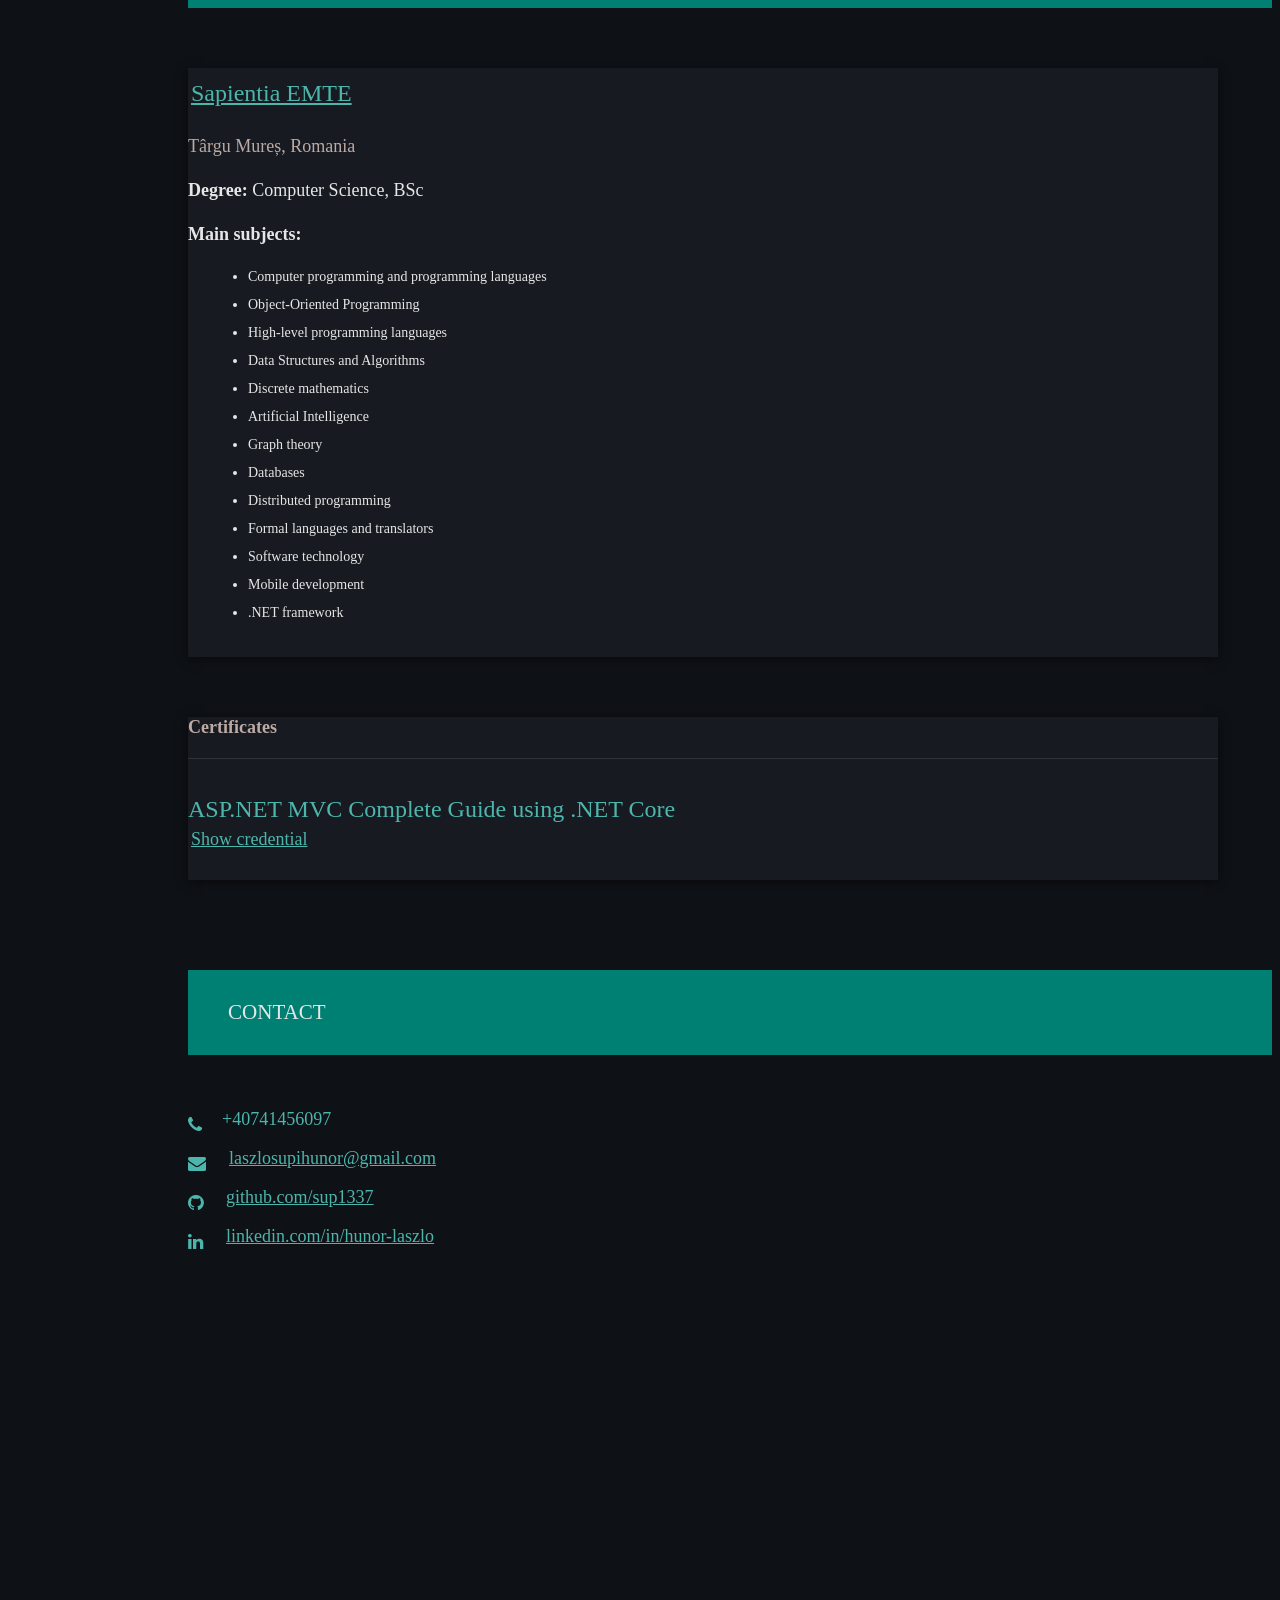
==== commit d8b99cd3: "Comment out unused "Read More" button in index.html for cleaner code" ====
--- a/index.html
+++ b/index.html
@@ -335,9 +335,9 @@
               </a>
             </div>
             <div class='buttons'>
-              <a href="#about" style="position: relative; padding: 11px 0; width: 200px; text-align: center; box-sizing: border-box; background: none; color: #fff;
-            border: 2px solid #fff; font-weight: 600; font-size: 15px; letter-spacing: 1px;
-            display: inline-block; border-radius: 4px; -webkit-border-radius: 4px;">Read More</a>
+<!--              <a href="#about" style="position: relative; padding: 11px 0; width: 200px; text-align: center; box-sizing: border-box; background: none; color: #fff;-->
+<!--            border: 2px solid #fff; font-weight: 600; font-size: 15px; letter-spacing: 1px;-->
+<!--            display: inline-block; border-radius: 4px; -webkit-border-radius: 4px;">Read More</a>-->
 
             <a href="#projects" style="position: relative; padding: 11px 0; width: 200px; text-align: center; box-sizing: border-box; background: none; color: #fff; border: 2px solid #fff; font-weight: 600;
             font-size: 15px; letter-spacing: 1px; display: inline-block; margin-top: 1.5em; border-radius: 4px;
